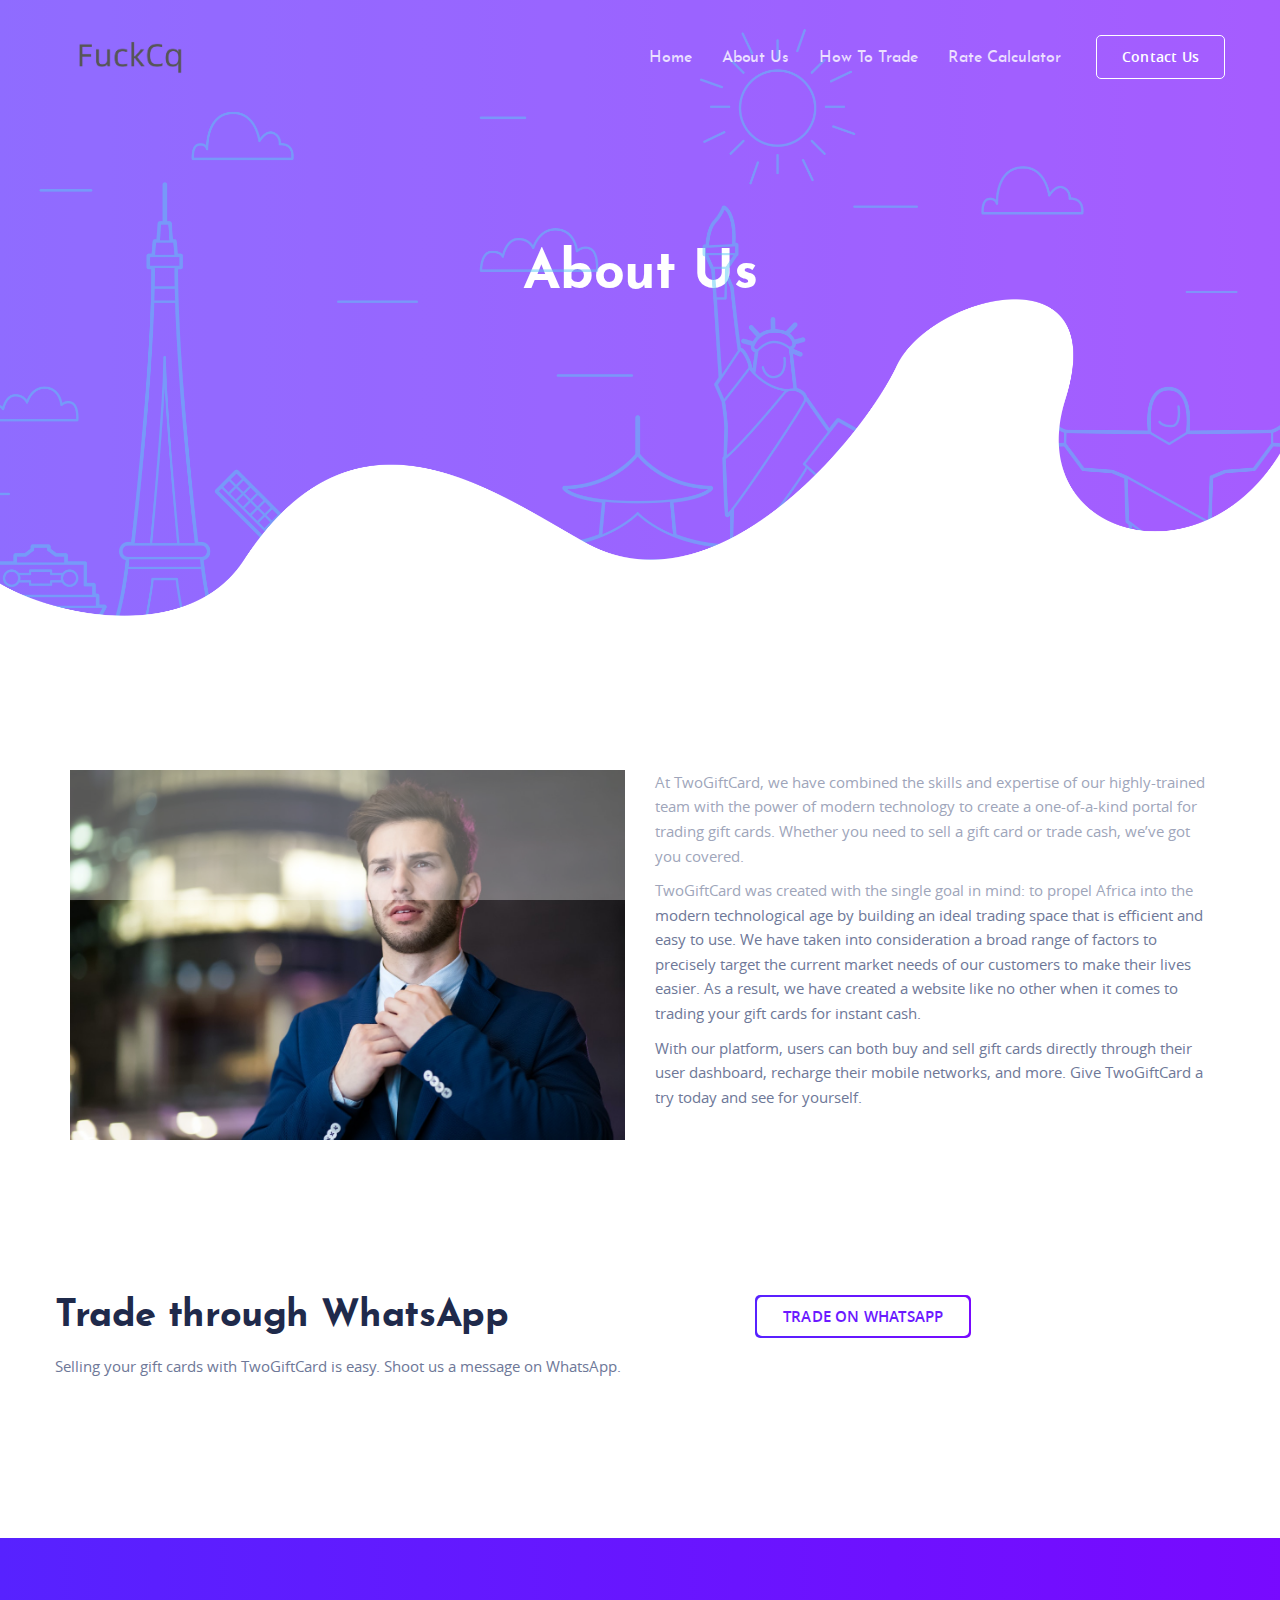
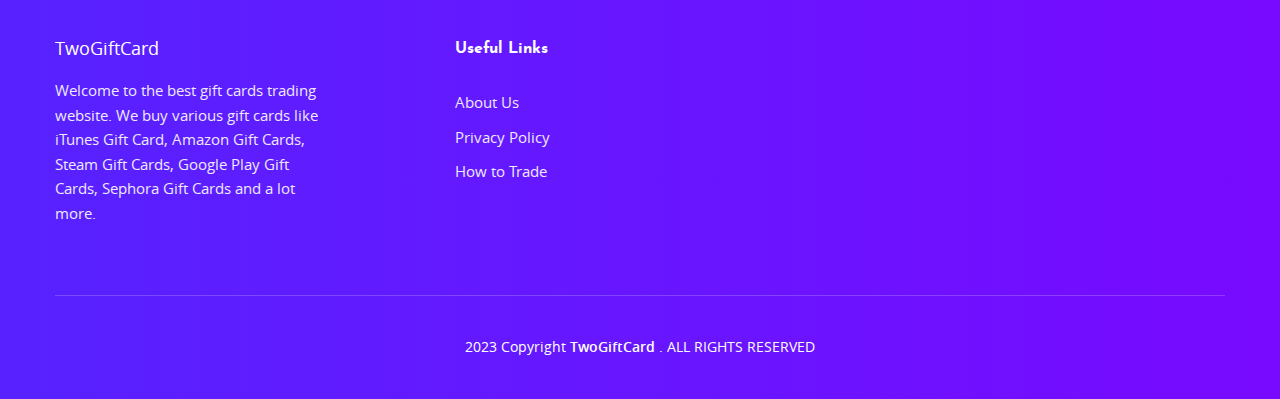
==== about-us.html @ f1269876 "good" ====
<!DOCTYPE html>
<html lang="en">
  <head>
    <meta charset="utf-8" />
    <meta name="viewport" content="width=device-width, initial-scale=1" />
    <link rel="icon" href="/favicon.ico" />
    <link
      rel="stylesheet"
      type="text/css"
      href="static/css/vendor.bundle.css"
    />
    <link rel="stylesheet" type="text/css" href="static/css/style.css" />

    <!-- SEO Meta description -->
    <meta
      name="description"
      content="TwoGiftCard is the best website to sell gift cards in Nigeria instantly and convert them to cash. So click on
the link and sell your Sephora, iTunes, Amazon or Apple gift cards easily and efficiently."
    />
    <link rel="canonical" href="https://twogiftcard.com/about-us.html" />

    <!--title-->
    <title>About Us – TwoGiftCard | Sell Gift Cards In Nigeria</title>
  </head>

  <body data-spy="scroll" data-target="#navbar" data-offset="70">
    <!--loader start-->
    <!-- Preloader -->
    <div id="preloader">
      <div id="status">&nbsp;</div>
    </div>
    <!--  -->
    <!--loader end-->

    <header>
      <!-- navbar -->
      <nav
        id="navbar"
        class="navbar navbar-custom navbar-fixed-top"
        data-spy="affix"
        data-offset-top="70"
      >
        <div class="container">
          <div class="row">
            <!-- Brand and toggle get grouped for better mobile display -->
            <div class="navbar-header page-scroll">
              <button
                type="button"
                class="navbar-toggle"
                data-toggle="collapse"
                data-target="#bs-example-navbar-collapse-1"
              >
                <i class="iconfont icon-bars"></i>
              </button>

              <a
                class="navbar-brand page-scroll logo-light"
                href="https://twogiftcard.com"
                ><img alt="" style="height: 40px" src="static/picture/two.png"
              /></a>
              <a
                class="navbar-brand page-scroll logo-clr"
                href="https://twogiftcard.com"
                ><img alt="" style="height: 40px" src="static/picture/two.png"
              /></a>
            </div>

            <!-- Collect the nav links, forms, and other content for toggling -->
            <div
              class="collapse navbar-collapse"
              id="bs-example-navbar-collapse-1"
            >
              <div class="right-nav text-right">
                <ul class="nav navbar-nav menu">
                  <li>
                    <a href="/">Home</a>
                  </li>
                  <li>
                    <a href="/about-us.html">About Us</a>
                  </li>
                  <li>
                    <a href="/how-to-trade.html">How To Trade</a>
                  </li>
                  <li>
                    <a href="/rate-calculator.html">Rate Calculator</a>
                  </li>
                </ul>
                <div class="nav-btn">
                  <a href="https://wa.me/message/PPYPFUT46HG2O1" class="btn btn-border"
                    >Contact Us</a
                  >
                </div>
              </div>
            </div>
            <!-- /.navbar-collapse -->
          </div>
        </div>
      </nav>
      <!-- End navbar -->

      <!-- banner -->
      <div id="home" class="hero-single grdnt-blue style-wave-2 bg-trans-1">
        <div class="container">
          <div class="row text-center">
            <div class="intro-text light">
              <h3>About Us</h3>
            </div>
          </div>
        </div>
      </div>
      <!-- End Banner -->
    </header>
    <!-- End header -->

    <div id="main">
      <!--==========================
      Features Section
    ============================-->
      <section id="features" style="padding-top: 100px">
        <div class="container">
          <div class="row feature-item" style="margin-top: 50px">
            <div class="col-lg-6 wow fadeInUp">
              <img
                src="static/picture/pexels-minervastudio-2897883.jpg"
                class="img-fluid"
                alt="sell gift cards in nigeria"
              />
            </div>
            <div class="col-lg-6 wow fadeInUp pt-5 pt-lg-0">
              <p>
                At <a href="https://twogiftcard.com" rel="nofollow">TwoGiftCard</a>,
                we have combined the skills and expertise of our highly-trained
                team with the power of modern technology to create a
                one-of-a-kind portal for trading gift cards. Whether you need to
                sell a gift card or trade cash, we’ve got you covered.
              </p>
              <p>
                <a href="https://twogiftcard.com" rel="nofollow">TwoGiftCard</a> was
                created with the single goal in mind: to propel Africa into the
                modern technological age by building an ideal trading space that
                is efficient and easy to use. We have taken into consideration a
                broad range of factors to precisely target the current market
                needs of our customers to make their lives easier. As a result,
                we have created a website like no other when it comes to trading
                your gift cards for instant cash.
              </p>
              <p>
                With our platform, users can both buy and sell gift cards
                directly through their user dashboard, recharge their mobile
                networks, and more. Give
                <a href="https://twogiftcard.com" rel="nofollow">TwoGiftCard</a> a try
                today and see for yourself.
              </p>
            </div>
          </div>
        </div>
      </section>
      <!-- #about -->
    </div>

    <!-- download-section -->
    <section>
      <div class="sec-pad-lg" data-stellar-background-ratio="0.5">
        <div class="container">
          <div class="row">
            <div class="row justify-content-around align-items-center">
              <div class="col-md-7">
                <div class="subscribe-content">
                  <h4 class="mb-1">
                    Trade through WhatsApp
                  </h4>
                  <p>
                    Selling your gift cards with TwoGiftCard is easy. Shoot us a message on WhatsApp.
                  </p>
                </div>
              </div>
              <div class="col-md-4">
                <div class="text-lg-right text-sm-left">
                  <a
                    target="_blank"
                    href="https://wa.me/message/PPYPFUT46HG2O1"
                    class="btn grdnt-blue fill"
                    ><span class="clip-txt">TRADE ON WHATSAPP</span></a
                  >
                </div>
              </div>
            </div>
          </div>
        </div>
      </div>
    </section>
    <!-- End download-section -->

    <!-- faq -->

    <!--Footer  -->
    <footer class="footer-wrapper pb-0 grdnt-blue sec-pad light">
      <div class="container footer-content">
        <div class="row">
          <div class="row footer-widget">
            <div class="col-md-3 col-sm-6 res-margin">
              <a class="navbar-brand" href="#"><span>TwoGiftCard</span></a>
              <div class="spce"></div>
              <p>
                Welcome to the best gift cards trading website. We buy various
                gift cards like iTunes Gift Card, Amazon Gift Cards, Steam Gift
                Cards, Google Play Gift Cards, Sephora Gift Cards and a lot
                more.
              </p>
            </div>
            <div class="col-md-2 col-sm-6 col-md-offset-1 res-margin">
              <h6>Useful Links</h6>
              <div class="spce"></div>
              <ul>
                <li><a href="/about-us.html">About Us</a></li>
                <li>
                  <a href="/privacy.html">Privacy Policy</a>
                </li>
                <li>
                  <a href="/how-to-trade.html">How to Trade</a>
                </li>
              </ul>
            </div>
          </div>
          <div class="spce md"></div>
          <div class="spce"></div>
          <div class="copyright text-center light">
            2023 Copyright <strong>TwoGiftCard</strong> . ALL RIGHTS RESERVED
          </div>
        </div>
      </div>
    </footer>
    <!-- End Footer -->

    <!-- script -->
    <script src="static/js/vendor.bundle.js"></script>
    <script src="static/js/script.js"></script>
  <!-- Cloudflare Pages Analytics --><script defer src='static/js/beacon.min.js' data-cf-beacon='{"token": "79a20c894bab469280f5611bac0e7181"}'></script><!-- Cloudflare Pages Analytics --></body>
</html>
---- static/css/vendor.bundle.css ----
@charset "UTF-8";
/*!* animate.css -http://daneden.me/animate * Version - 3.5.2 * Licensed under the MIT license - http://opensource.org/licenses/MIT*
 * Copyright (c) 2017 Daniel Eden */
.animated{animation-duration:1s;animation-fill-mode:both}.animated.infinite{animation-iteration-count:infinite}.animated.hinge{animation-duration:2s}.animated.bounceIn,.animated.bounceOut,.animated.flipOutX,.animated.flipOutY{animation-duration:.75s}@keyframes bounce{0%,20%,53%,80%,to{animation-timing-function:cubic-bezier(.215,.61,.355,1);transform:translateZ(0)}40%,43%{animation-timing-function:cubic-bezier(.755,.05,.855,.06);transform:translate3d(0,-30px,0)}70%{animation-timing-function:cubic-bezier(.755,.05,.855,.06);transform:translate3d(0,-15px,0)}90%{transform:translate3d(0,-4px,0)}}.bounce{animation-name:bounce;transform-origin:center bottom}@keyframes flash{0%,50%,to{opacity:1}25%,75%{opacity:0}}.flash{animation-name:flash}@keyframes pulse{0%{transform:scaleX(1)}50%{transform:scale3d(1.05,1.05,1.05)}to{transform:scaleX(1)}}.pulse{animation-name:pulse}@keyframes rubberBand{0%{transform:scaleX(1)}30%{transform:scale3d(1.25,.75,1)}40%{transform:scale3d(.75,1.25,1)}50%{transform:scale3d(1.15,.85,1)}65%{transform:scale3d(.95,1.05,1)}75%{transform:scale3d(1.05,.95,1)}to{transform:scaleX(1)}}.rubberBand{animation-name:rubberBand}@keyframes shake{0%,to{transform:translateZ(0)}10%,30%,50%,70%,90%{transform:translate3d(-10px,0,0)}20%,40%,60%,80%{transform:translate3d(10px,0,0)}}.shake{animation-name:shake}@keyframes headShake{0%{transform:translateX(0)}6.5%{transform:translateX(-6px) rotateY(-9deg)}18.5%{transform:translateX(5px) rotateY(7deg)}31.5%{transform:translateX(-3px) rotateY(-5deg)}43.5%{transform:translateX(2px) rotateY(3deg)}50%{transform:translateX(0)}}.headShake{animation-timing-function:ease-in-out;animation-name:headShake}@keyframes swing{20%{transform:rotate(15deg)}40%{transform:rotate(-10deg)}60%{transform:rotate(5deg)}80%{transform:rotate(-5deg)}to{transform:rotate(0deg)}}.swing{transform-origin:top center;animation-name:swing}@keyframes tada{0%{transform:scaleX(1)}10%,20%{transform:scale3d(.9,.9,.9) rotate(-3deg)}30%,50%,70%,90%{transform:scale3d(1.1,1.1,1.1) rotate(3deg)}40%,60%,80%{transform:scale3d(1.1,1.1,1.1) rotate(-3deg)}to{transform:scaleX(1)}}.tada{animation-name:tada}@keyframes wobble{0%{transform:none}15%{transform:translate3d(-25%,0,0) rotate(-5deg)}30%{transform:translate3d(20%,0,0) rotate(3deg)}45%{transform:translate3d(-15%,0,0) rotate(-3deg)}60%{transform:translate3d(10%,0,0) rotate(2deg)}75%{transform:translate3d(-5%,0,0) rotate(-1deg)}to{transform:none}}.wobble{animation-name:wobble}@keyframes jello{0%,11.1%,to{transform:none}22.2%{transform:skewX(-12.5deg) skewY(-12.5deg)}33.3%{transform:skewX(6.25deg) skewY(6.25deg)}44.4%{transform:skewX(-3.125deg) skewY(-3.125deg)}55.5%{transform:skewX(1.5625deg) skewY(1.5625deg)}66.6%{transform:skewX(-.78125deg) skewY(-.78125deg)}77.7%{transform:skewX(.390625deg) skewY(.390625deg)}88.8%{transform:skewX(-.1953125deg) skewY(-.1953125deg)}}.jello{animation-name:jello;transform-origin:center}@keyframes bounceIn{0%,20%,40%,60%,80%,to{animation-timing-function:cubic-bezier(.215,.61,.355,1)}0%{opacity:0;transform:scale3d(.3,.3,.3)}20%{transform:scale3d(1.1,1.1,1.1)}40%{transform:scale3d(.9,.9,.9)}60%{opacity:1;transform:scale3d(1.03,1.03,1.03)}80%{transform:scale3d(.97,.97,.97)}to{opacity:1;transform:scaleX(1)}}.bounceIn{animation-name:bounceIn}@keyframes bounceInDown{0%,60%,75%,90%,to{animation-timing-function:cubic-bezier(.215,.61,.355,1)}0%{opacity:0;transform:translate3d(0,-3000px,0)}60%{opacity:1;transform:translate3d(0,25px,0)}75%{transform:translate3d(0,-10px,0)}90%{transform:translate3d(0,5px,0)}to{transform:none}}.bounceInDown{animation-name:bounceInDown}@keyframes bounceInLeft{0%,60%,75%,90%,to{animation-timing-function:cubic-bezier(.215,.61,.355,1)}0%{opacity:0;transform:translate3d(-3000px,0,0)}60%{opacity:1;transform:translate3d(25px,0,0)}75%{transform:translate3d(-10px,0,0)}90%{transform:translate3d(5px,0,0)}to{transform:none}}.bounceInLeft{animation-name:bounceInLeft}@keyframes bounceInRight{0%,60%,75%,90%,to{animation-timing-function:cubic-bezier(.215,.61,.355,1)}0%{opacity:0;transform:translate3d(3000px,0,0)}60%{opacity:1;transform:translate3d(-25px,0,0)}75%{transform:translate3d(10px,0,0)}90%{transform:translate3d(-5px,0,0)}to{transform:none}}.bounceInRight{animation-name:bounceInRight}@keyframes bounceInUp{0%,60%,75%,90%,to{animation-timing-function:cubic-bezier(.215,.61,.355,1)}0%{opacity:0;transform:translate3d(0,3000px,0)}60%{opacity:1;transform:translate3d(0,-20px,0)}75%{transform:translate3d(0,10px,0)}90%{transform:translate3d(0,-5px,0)}to{transform:translateZ(0)}}.bounceInUp{animation-name:bounceInUp}@keyframes bounceOut{20%{transform:scale3d(.9,.9,.9)}50%,55%{opacity:1;transform:scale3d(1.1,1.1,1.1)}to{opacity:0;transform:scale3d(.3,.3,.3)}}.bounceOut{animation-name:bounceOut}@keyframes bounceOutDown{20%{transform:translate3d(0,10px,0)}40%,45%{opacity:1;transform:translate3d(0,-20px,0)}to{opacity:0;transform:translate3d(0,2000px,0)}}.bounceOutDown{animation-name:bounceOutDown}@keyframes bounceOutLeft{20%{opacity:1;transform:translate3d(20px,0,0)}to{opacity:0;transform:translate3d(-2000px,0,0)}}.bounceOutLeft{animation-name:bounceOutLeft}@keyframes bounceOutRight{20%{opacity:1;transform:translate3d(-20px,0,0)}to{opacity:0;transform:translate3d(2000px,0,0)}}.bounceOutRight{animation-name:bounceOutRight}@keyframes bounceOutUp{20%{transform:translate3d(0,-10px,0)}40%,45%{opacity:1;transform:translate3d(0,20px,0)}to{opacity:0;transform:translate3d(0,-2000px,0)}}.bounceOutUp{animation-name:bounceOutUp}@keyframes fadeIn{0%{opacity:0}to{opacity:1}}.fadeIn{animation-name:fadeIn}@keyframes fadeInDown{0%{opacity:0;transform:translate3d(0,-100%,0)}to{opacity:1;transform:none}}.fadeInDown{animation-name:fadeInDown}@keyframes fadeInDownBig{0%{opacity:0;transform:translate3d(0,-2000px,0)}to{opacity:1;transform:none}}.fadeInDownBig{animation-name:fadeInDownBig}@keyframes fadeInLeft{0%{opacity:0;transform:translate3d(-100%,0,0)}to{opacity:1;transform:none}}.fadeInLeft{animation-name:fadeInLeft}@keyframes fadeInLeftBig{0%{opacity:0;transform:translate3d(-2000px,0,0)}to{opacity:1;transform:none}}.fadeInLeftBig{animation-name:fadeInLeftBig}@keyframes fadeInRight{0%{opacity:0;transform:translate3d(100%,0,0)}to{opacity:1;transform:none}}.fadeInRight{animation-name:fadeInRight}@keyframes fadeInRightBig{0%{opacity:0;transform:translate3d(2000px,0,0)}to{opacity:1;transform:none}}.fadeInRightBig{animation-name:fadeInRightBig}@keyframes fadeInUp{0%{opacity:0;transform:translate3d(0,100%,0)}to{opacity:1;transform:none}}.fadeInUp{animation-name:fadeInUp}@keyframes fadeInUpBig{0%{opacity:0;transform:translate3d(0,2000px,0)}to{opacity:1;transform:none}}.fadeInUpBig{animation-name:fadeInUpBig}@keyframes fadeOut{0%{opacity:1}to{opacity:0}}.fadeOut{animation-name:fadeOut}@keyframes fadeOutDown{0%{opacity:1}to{opacity:0;transform:translate3d(0,100%,0)}}.fadeOutDown{animation-name:fadeOutDown}@keyframes fadeOutDownBig{0%{opacity:1}to{opacity:0;transform:translate3d(0,2000px,0)}}.fadeOutDownBig{animation-name:fadeOutDownBig}@keyframes fadeOutLeft{0%{opacity:1}to{opacity:0;transform:translate3d(-100%,0,0)}}.fadeOutLeft{animation-name:fadeOutLeft}@keyframes fadeOutLeftBig{0%{opacity:1}to{opacity:0;transform:translate3d(-2000px,0,0)}}.fadeOutLeftBig{animation-name:fadeOutLeftBig}@keyframes fadeOutRight{0%{opacity:1}to{opacity:0;transform:translate3d(100%,0,0)}}.fadeOutRight{animation-name:fadeOutRight}@keyframes fadeOutRightBig{0%{opacity:1}to{opacity:0;transform:translate3d(2000px,0,0)}}.fadeOutRightBig{animation-name:fadeOutRightBig}@keyframes fadeOutUp{0%{opacity:1}to{opacity:0;transform:translate3d(0,-100%,0)}}.fadeOutUp{animation-name:fadeOutUp}@keyframes fadeOutUpBig{0%{opacity:1}to{opacity:0;transform:translate3d(0,-2000px,0)}}.fadeOutUpBig{animation-name:fadeOutUpBig}@keyframes flip{0%{transform:perspective(400px) rotateY(-1turn);animation-timing-function:ease-out}40%{transform:perspective(400px) translateZ(150px) rotateY(-190deg);animation-timing-function:ease-out}50%{transform:perspective(400px) translateZ(150px) rotateY(-170deg);animation-timing-function:ease-in}80%{transform:perspective(400px) scale3d(.95,.95,.95);animation-timing-function:ease-in}to{transform:perspective(400px);animation-timing-function:ease-in}}.animated.flip{-webkit-backface-visibility:visible;backface-visibility:visible;animation-name:flip}@keyframes flipInX{0%{transform:perspective(400px) rotateX(90deg);animation-timing-function:ease-in;opacity:0}40%{transform:perspective(400px) rotateX(-20deg);animation-timing-function:ease-in}60%{transform:perspective(400px) rotateX(10deg);opacity:1}80%{transform:perspective(400px) rotateX(-5deg)}to{transform:perspective(400px)}}.flipInX{-webkit-backface-visibility:visible!important;backface-visibility:visible!important;animation-name:flipInX}@keyframes flipInY{0%{transform:perspective(400px) rotateY(90deg);animation-timing-function:ease-in;opacity:0}40%{transform:perspective(400px) rotateY(-20deg);animation-timing-function:ease-in}60%{transform:perspective(400px) rotateY(10deg);opacity:1}80%{transform:perspective(400px) rotateY(-5deg)}to{transform:perspective(400px)}}.flipInY{-webkit-backface-visibility:visible!important;backface-visibility:visible!important;animation-name:flipInY}@keyframes flipOutX{0%{transform:perspective(400px)}30%{transform:perspective(400px) rotateX(-20deg);opacity:1}to{transform:perspective(400px) rotateX(90deg);opacity:0}}.flipOutX{animation-name:flipOutX;-webkit-backface-visibility:visible!important;backface-visibility:visible!important}@keyframes flipOutY{0%{transform:perspective(400px)}30%{transform:perspective(400px) rotateY(-15deg);opacity:1}to{transform:perspective(400px) rotateY(90deg);opacity:0}}.flipOutY{-webkit-backface-visibility:visible!important;backface-visibility:visible!important;animation-name:flipOutY}@keyframes lightSpeedIn{0%{transform:translate3d(100%,0,0) skewX(-30deg);opacity:0}60%{transform:skewX(20deg);opacity:1}80%{transform:skewX(-5deg);opacity:1}to{transform:none;opacity:1}}.lightSpeedIn{animation-name:lightSpeedIn;animation-timing-function:ease-out}@keyframes lightSpeedOut{0%{opacity:1}to{transform:translate3d(100%,0,0) skewX(30deg);opacity:0}}.lightSpeedOut{animation-name:lightSpeedOut;animation-timing-function:ease-in}@keyframes rotateIn{0%{transform-origin:center;transform:rotate(-200deg);opacity:0}to{transform-origin:center;transform:none;opacity:1}}.rotateIn{animation-name:rotateIn}@keyframes rotateInDownLeft{0%{transform-origin:left bottom;transform:rotate(-45deg);opacity:0}to{transform-origin:left bottom;transform:none;opacity:1}}.rotateInDownLeft{animation-name:rotateInDownLeft}@keyframes rotateInDownRight{0%{transform-origin:right bottom;transform:rotate(45deg);opacity:0}to{transform-origin:right bottom;transform:none;opacity:1}}.rotateInDownRight{animation-name:rotateInDownRight}@keyframes rotateInUpLeft{0%{transform-origin:left bottom;transform:rotate(45deg);opacity:0}to{transform-origin:left bottom;transform:none;opacity:1}}.rotateInUpLeft{animation-name:rotateInUpLeft}@keyframes rotateInUpRight{0%{transform-origin:right bottom;transform:rotate(-90deg);opacity:0}to{transform-origin:right bottom;transform:none;opacity:1}}.rotateInUpRight{animation-name:rotateInUpRight}@keyframes rotateOut{0%{transform-origin:center;opacity:1}to{transform-origin:center;transform:rotate(200deg);opacity:0}}.rotateOut{animation-name:rotateOut}@keyframes rotateOutDownLeft{0%{transform-origin:left bottom;opacity:1}to{transform-origin:left bottom;transform:rotate(45deg);opacity:0}}.rotateOutDownLeft{animation-name:rotateOutDownLeft}@keyframes rotateOutDownRight{0%{transform-origin:right bottom;opacity:1}to{transform-origin:right bottom;transform:rotate(-45deg);opacity:0}}.rotateOutDownRight{animation-name:rotateOutDownRight}@keyframes rotateOutUpLeft{0%{transform-origin:left bottom;opacity:1}to{transform-origin:left bottom;transform:rotate(-45deg);opacity:0}}.rotateOutUpLeft{animation-name:rotateOutUpLeft}@keyframes rotateOutUpRight{0%{transform-origin:right bottom;opacity:1}to{transform-origin:right bottom;transform:rotate(90deg);opacity:0}}.rotateOutUpRight{animation-name:rotateOutUpRight}@keyframes hinge{0%{transform-origin:top left;animation-timing-function:ease-in-out}20%,60%{transform:rotate(80deg);transform-origin:top left;animation-timing-function:ease-in-out}40%,80%{transform:rotate(60deg);transform-origin:top left;animation-timing-function:ease-in-out;opacity:1}to{transform:translate3d(0,700px,0);opacity:0}}.hinge{animation-name:hinge}@keyframes jackInTheBox{0%{opacity:0;transform:scale(.1) rotate(30deg);transform-origin:center bottom}50%{transform:rotate(-10deg)}70%{transform:rotate(3deg)}to{opacity:1;transform:scale(1)}}.jackInTheBox{animation-name:jackInTheBox}@keyframes rollIn{0%{opacity:0;transform:translate3d(-100%,0,0) rotate(-120deg)}to{opacity:1;transform:none}}.rollIn{animation-name:rollIn}@keyframes rollOut{0%{opacity:1}to{opacity:0;transform:translate3d(100%,0,0) rotate(120deg)}}.rollOut{animation-name:rollOut}@keyframes zoomIn{0%{opacity:0;transform:scale3d(.3,.3,.3)}50%{opacity:1}}.zoomIn{animation-name:zoomIn}@keyframes zoomInDown{0%{opacity:0;transform:scale3d(.1,.1,.1) translate3d(0,-1000px,0);animation-timing-function:cubic-bezier(.55,.055,.675,.19)}60%{opacity:1;transform:scale3d(.475,.475,.475) translate3d(0,60px,0);animation-timing-function:cubic-bezier(.175,.885,.32,1)}}.zoomInDown{animation-name:zoomInDown}@keyframes zoomInLeft{0%{opacity:0;transform:scale3d(.1,.1,.1) translate3d(-1000px,0,0);animation-timing-function:cubic-bezier(.55,.055,.675,.19)}60%{opacity:1;transform:scale3d(.475,.475,.475) translate3d(10px,0,0);animation-timing-function:cubic-bezier(.175,.885,.32,1)}}.zoomInLeft{animation-name:zoomInLeft}@keyframes zoomInRight{0%{opacity:0;transform:scale3d(.1,.1,.1) translate3d(1000px,0,0);animation-timing-function:cubic-bezier(.55,.055,.675,.19)}60%{opacity:1;transform:scale3d(.475,.475,.475) translate3d(-10px,0,0);animation-timing-function:cubic-bezier(.175,.885,.32,1)}}.zoomInRight{animation-name:zoomInRight}@keyframes zoomInUp{0%{opacity:0;transform:scale3d(.1,.1,.1) translate3d(0,1000px,0);animation-timing-function:cubic-bezier(.55,.055,.675,.19)}60%{opacity:1;transform:scale3d(.475,.475,.475) translate3d(0,-60px,0);animation-timing-function:cubic-bezier(.175,.885,.32,1)}}.zoomInUp{animation-name:zoomInUp}@keyframes zoomOut{0%{opacity:1}50%{opacity:0;transform:scale3d(.3,.3,.3)}to{opacity:0}}.zoomOut{animation-name:zoomOut}@keyframes zoomOutDown{40%{opacity:1;transform:scale3d(.475,.475,.475) translate3d(0,-60px,0);animation-timing-function:cubic-bezier(.55,.055,.675,.19)}to{opacity:0;transform:scale3d(.1,.1,.1) translate3d(0,2000px,0);transform-origin:center bottom;animation-timing-function:cubic-bezier(.175,.885,.32,1)}}.zoomOutDown{animation-name:zoomOutDown}@keyframes zoomOutLeft{40%{opacity:1;transform:scale3d(.475,.475,.475) translate3d(42px,0,0)}to{opacity:0;transform:scale(.1) translate3d(-2000px,0,0);transform-origin:left center}}.zoomOutLeft{animation-name:zoomOutLeft}@keyframes zoomOutRight{40%{opacity:1;transform:scale3d(.475,.475,.475) translate3d(-42px,0,0)}to{opacity:0;transform:scale(.1) translate3d(2000px,0,0);transform-origin:right center}}.zoomOutRight{animation-name:zoomOutRight}@keyframes zoomOutUp{40%{opacity:1;transform:scale3d(.475,.475,.475) translate3d(0,60px,0);animation-timing-function:cubic-bezier(.55,.055,.675,.19)}to{opacity:0;transform:scale3d(.1,.1,.1) translate3d(0,-2000px,0);transform-origin:center bottom;animation-timing-function:cubic-bezier(.175,.885,.32,1)}}.zoomOutUp{animation-name:zoomOutUp}@keyframes slideInDown{0%{transform:translate3d(0,-100%,0);visibility:visible}to{transform:translateZ(0)}}.slideInDown{animation-name:slideInDown}@keyframes slideInLeft{0%{transform:translate3d(-100%,0,0);visibility:visible}to{transform:translateZ(0)}}.slideInLeft{animation-name:slideInLeft}@keyframes slideInRight{0%{transform:translate3d(100%,0,0);visibility:visible}to{transform:translateZ(0)}}.slideInRight{animation-name:slideInRight}@keyframes slideInUp{0%{transform:translate3d(0,100%,0);visibility:visible}to{transform:translateZ(0)}}.slideInUp{animation-name:slideInUp}@keyframes slideOutDown{0%{transform:translateZ(0)}to{visibility:hidden;transform:translate3d(0,100%,0)}}.slideOutDown{animation-name:slideOutDown}@keyframes slideOutLeft{0%{transform:translateZ(0)}to{visibility:hidden;transform:translate3d(-100%,0,0)}}.slideOutLeft{animation-name:slideOutLeft}@keyframes slideOutRight{0%{transform:translateZ(0)}to{visibility:hidden;transform:translate3d(100%,0,0)}}.slideOutRight{animation-name:slideOutRight}@keyframes slideOutUp{0%{transform:translateZ(0)}to{visibility:hidden;transform:translate3d(0,-100%,0)}}.slideOutUp{animation-name:slideOutUp}
/*owl*/
.owl-carousel,.owl-carousel .owl-item{-webkit-tap-highlight-color:transparent;position:relative}.owl-carousel .animated{-webkit-animation-duration:1s;animation-duration:1s;-webkit-animation-fill-mode:both;animation-fill-mode:both}.owl-carousel .owl-animated-in{z-index:0}.owl-carousel .owl-animated-out{z-index:1}.owl-carousel .fadeOut{-webkit-animation-name:fadeOut;animation-name:fadeOut}@-webkit-keyframes fadeOut{0%{opacity:1}100%{opacity:0}}@keyframes fadeOut{0%{opacity:1}100%{opacity:0}}.owl-height{-webkit-transition:height .5s ease-in-out;-moz-transition:height .5s ease-in-out;-ms-transition:height .5s ease-in-out;-o-transition:height .5s ease-in-out;transition:height .5s ease-in-out}.owl-carousel{display:none;width:100%;z-index:1}.owl-carousel .owl-stage{position:relative;-ms-touch-action:pan-Y}.owl-carousel .owl-stage:after{content:".";display:block;clear:both;visibility:hidden;line-height:0;height:0}.owl-carousel .owl-stage-outer{position:relative;overflow:hidden;-webkit-transform:translate3d(0,0,0)}.owl-carousel .owl-controls .owl-dot,.owl-carousel .owl-controls .owl-nav .owl-next,.owl-carousel .owl-controls .owl-nav .owl-prev{cursor:pointer;cursor:hand;-webkit-user-select:none;-khtml-user-select:none;-moz-user-select:none;-ms-user-select:none;user-select:none}.owl-carousel.owl-loaded{display:block}.owl-carousel.owl-loading{opacity:0;display:block}.owl-carousel.owl-hidden{opacity:0}.owl-carousel .owl-refresh .owl-item{display:none}.owl-carousel .owl-item{min-height:1px;float:left;-webkit-backface-visibility:hidden;-webkit-touch-callout:none;-webkit-user-select:none;-moz-user-select:none;-ms-user-select:none;user-select:none}.owl-carousel .owl-item img{display:block;width:100%;-webkit-transform-style:preserve-3d;transform-style:preserve-3d}.owl-carousel.owl-text-select-on .owl-item{-webkit-user-select:auto;-moz-user-select:auto;-ms-user-select:auto;user-select:auto}.owl-carousel .owl-grab{cursor:move;cursor:-webkit-grab;cursor:-o-grab;cursor:-ms-grab;cursor:grab}.owl-carousel.owl-rtl{direction:rtl}.owl-carousel.owl-rtl .owl-item{float:right}.no-js .owl-carousel{display:block}.owl-carousel .owl-item .owl-lazy{opacity:0;-webkit-transition:opacity .4s ease;-moz-transition:opacity .4s ease;-ms-transition:opacity .4s ease;-o-transition:opacity .4s ease;transition:opacity .4s ease}.owl-carousel .owl-video-wrapper{position:relative;height:100%;background:#000}.owl-carousel .owl-video-play-icon{position:absolute;height:80px;width:80px;left:50%;top:50%;margin-left:-40px;margin-top:-40px;background:url(../fonts/c8025b20280f4999856bc630e1f6c5e3.eot);}
/*Magnific popup*/
.mfp-bg,.mfp-wrap{position:fixed;left:0;top:0}.mfp-bg,.mfp-container,.mfp-wrap{height:100%;width:100%}.mfp-arrow:after,.mfp-arrow:before,.mfp-container:before,.mfp-figure:after{content:''}.mfp-bg{z-index:1042;overflow:hidden;background:#0b0b0b;opacity:.8}.mfp-wrap{z-index:1043;outline:0!important;-webkit-backface-visibility:hidden}.mfp-container{text-align:center;position:absolute;left:0;top:0;padding:0 8px;box-sizing:border-box}.mfp-container:before{display:inline-block;height:100%;vertical-align:middle}.mfp-align-top .mfp-container:before{display:none}.mfp-content{position:relative;display:inline-block;vertical-align:middle;margin:0 auto;text-align:left;z-index:1045}.mfp-ajax-holder .mfp-content,.mfp-inline-holder .mfp-content{width:100%;cursor:auto}.mfp-ajax-cur{cursor:progress}.mfp-zoom-out-cur,.mfp-zoom-out-cur .mfp-image-holder .mfp-close{cursor:-moz-zoom-out;cursor:-webkit-zoom-out;cursor:zoom-out}.mfp-zoom{cursor:pointer;cursor:-webkit-zoom-in;cursor:-moz-zoom-in;cursor:zoom-in}.mfp-auto-cursor .mfp-content{cursor:auto}.mfp-arrow,.mfp-close,.mfp-counter,.mfp-preloader{-webkit-user-select:none;-moz-user-select:none;user-select:none}.mfp-loading.mfp-figure{display:none}.mfp-hide{display:none!important}.mfp-preloader{color:#CCC;position:absolute;top:50%;width:auto;text-align:center;margin-top:-.8em;left:8px;right:8px;z-index:1044}.mfp-preloader a{color:#CCC}.mfp-close,.mfp-preloader a:hover{color:#FFF}.mfp-s-error .mfp-content,.mfp-s-ready .mfp-preloader{display:none}button.mfp-arrow,button.mfp-close{overflow:visible;cursor:pointer;background:0 0;border:0;-webkit-appearance:none;display:block;outline:0;padding:0;z-index:1046;box-shadow:none;touch-action:manipulation}.mfp-figure:after,.mfp-iframe-scaler iframe{box-shadow:0 0 8px rgba(0,0,0,.6);position:absolute;left:0}button::-moz-focus-inner{padding:0;border:0}.mfp-close{width:44px;height:44px;line-height:44px;position:absolute;right:0;top:0;text-decoration:none;text-align:center;opacity:.65;padding:0 0 18px 10px;font-style:normal;font-size:28px;font-family:Arial,Baskerville,monospace}.mfp-close:focus,.mfp-close:hover{opacity:1}.mfp-close:active{top:1px}.mfp-close-btn-in .mfp-close{color:#333}.mfp-iframe-holder .mfp-close,.mfp-image-holder .mfp-close{color:#FFF;right:-6px;text-align:right;padding-right:6px;width:100%}.mfp-counter{position:absolute;top:0;right:0;color:#CCC;font-size:12px;line-height:18px;white-space:nowrap}.mfp-figure,img.mfp-img{line-height:0}.mfp-arrow{position:absolute;opacity:.65;margin:-55px 0 0;top:50%;padding:0;width:90px;height:110px;-webkit-tap-highlight-color:transparent}.mfp-arrow:active{margin-top:-54px}.mfp-arrow:focus,.mfp-arrow:hover{opacity:1}.mfp-arrow:after,.mfp-arrow:before{display:block;width:0;height:0;position:absolute;left:0;top:0;margin-top:35px;margin-left:35px;border:inset transparent}.mfp-arrow:after{border-top-width:13px;border-bottom-width:13px;top:8px}.mfp-arrow:before{border-top-width:21px;border-bottom-width:21px;opacity:.7}.mfp-arrow-left{left:0}.mfp-arrow-left:after{border-right:17px solid #FFF;margin-left:31px}.mfp-arrow-left:before{margin-left:25px;border-right:27px solid #3F3F3F}.mfp-arrow-right{right:0}.mfp-arrow-right:after{border-left:17px solid #FFF;margin-left:39px}.mfp-arrow-right:before{border-left:27px solid #3F3F3F}.mfp-iframe-holder{padding-top:40px;padding-bottom:40px}.mfp-iframe-holder .mfp-content{line-height:0;width:100%;max-width:900px}.mfp-image-holder .mfp-content,img.mfp-img{max-width:100%}.mfp-iframe-holder .mfp-close{top:-40px}.mfp-iframe-scaler{width:100%;height:0;overflow:hidden;padding-top:56.25%}.mfp-iframe-scaler iframe{display:block;top:0;width:100%;height:100%;background:#000}.mfp-figure:after,img.mfp-img{width:auto;height:auto;display:block}img.mfp-img{box-sizing:border-box;padding:40px 0;margin:0 auto}.mfp-figure:after{top:40px;bottom:40px;right:0;z-index:-1;background:#444}.mfp-figure small{color:#BDBDBD;display:block;font-size:12px;line-height:14px}.mfp-figure figure{margin:0}.mfp-bottom-bar{margin-top:-36px;position:absolute;top:100%;left:0;width:100%;cursor:auto}.mfp-title{text-align:left;line-height:18px;color:#F3F3F3;word-wrap:break-word;padding-right:36px}.mfp-gallery .mfp-image-holder .mfp-figure{cursor:pointer}@media screen and (max-width:800px) and (orientation:landscape),screen and (max-height:300px){.mfp-img-mobile .mfp-image-holder{padding-left:0;padding-right:0}.mfp-img-mobile img.mfp-img{padding:0}.mfp-img-mobile .mfp-figure:after{top:0;bottom:0}.mfp-img-mobile .mfp-figure small{display:inline;margin-left:5px}.mfp-img-mobile .mfp-bottom-bar{background:rgba(0,0,0,.6);bottom:0;margin:0;top:auto;padding:3px 5px;position:fixed;box-sizing:border-box}.mfp-img-mobile .mfp-bottom-bar:empty{padding:0}.mfp-img-mobile .mfp-counter{right:5px;top:3px}.mfp-img-mobile .mfp-close{top:0;right:0;width:35px;height:35px;line-height:35px;background:rgba(0,0,0,.6);position:fixed;text-align:center;padding:0}}@media all and (max-width:900px){.mfp-arrow{-webkit-transform:scale(.75);transform:scale(.75)}.mfp-arrow-left{-webkit-transform-origin:0;transform-origin:0}.mfp-arrow-right{-webkit-transform-origin:100%;transform-origin:100%}.mfp-container{padding-left:6px;padding-right:6px}}
/*!
 * Bootstrap v3.3.4 (http://getbootstrap.com)
 * Copyright 2011-2015 Twitter, Inc.
 * Licensed under MIT (https://github.com/twbs/bootstrap/blob/master/LICENSE)
 *//*! normalize.css v3.0.2 | MIT License | git.io/normalize */html{font-family:sans-serif;-webkit-text-size-adjust:100%;-ms-text-size-adjust:100%}body{margin:0}article,aside,details,figcaption,figure,footer,header,hgroup,main,menu,nav,section,summary{display:block}audio,canvas,progress,video{display:inline-block;vertical-align:baseline}audio:not([controls]){display:none;height:0}[hidden],template{display:none}a{background-color:transparent}a:active,a:hover{outline:0}abbr[title]{border-bottom:1px dotted}b,strong{font-weight:700}dfn{font-style:italic}h1{margin:.67em 0;font-size:2em}mark{color:#000;background:#ff0}small{font-size:80%}sub,sup{position:relative;font-size:75%;line-height:0;vertical-align:baseline}sup{top:-.5em}sub{bottom:-.25em}img{border:0}svg:not(:root){overflow:hidden}figure{margin:1em 40px}hr{height:0;-webkit-box-sizing:content-box;-moz-box-sizing:content-box;box-sizing:content-box}pre{overflow:auto}code,kbd,pre,samp{font-family:monospace,monospace;font-size:1em}button,input,optgroup,select,textarea{margin:0;font:inherit;color:inherit}button{overflow:visible}button,select{text-transform:none}button,html input[type=button],input[type=reset],input[type=submit]{-webkit-appearance:button;cursor:pointer}button[disabled],html input[disabled]{cursor:default}button::-moz-focus-inner,input::-moz-focus-inner{padding:0;border:0}input{line-height:normal}input[type=checkbox],input[type=radio]{-webkit-box-sizing:border-box;-moz-box-sizing:border-box;box-sizing:border-box;padding:0}input[type=number]::-webkit-inner-spin-button,input[type=number]::-webkit-outer-spin-button{height:auto}input[type=search]{-webkit-box-sizing:content-box;-moz-box-sizing:content-box;box-sizing:content-box;-webkit-appearance:textfield}input[type=search]::-webkit-search-cancel-button,input[type=search]::-webkit-search-decoration{-webkit-appearance:none}fieldset{padding:.35em .625em .75em;margin:0 2px;border:1px solid silver}legend{padding:0;border:0}textarea{overflow:auto}optgroup{font-weight:700}table{border-spacing:0;border-collapse:collapse}td,th{padding:0}/*! Source: https://github.com/h5bp/html5-boilerplate/blob/master/src/css/main.css */@media print{*,:after,:before{color:#000!important;text-shadow:none!important;background:0 0!important;-webkit-box-shadow:none!important;box-shadow:none!important}a,a:visited{text-decoration:underline}a[href]:after{content:" (" attr(href) ")"}abbr[title]:after{content:" (" attr(title) ")"}a[href^="javascript:"]:after,a[href^="#"]:after{content:""}blockquote,pre{border:1px solid #999;page-break-inside:avoid}thead{display:table-header-group}img,tr{page-break-inside:avoid}img{max-width:100%!important}h2,h3,p{orphans:3;widows:3}h2,h3{page-break-after:avoid}select{background:#fff!important}.navbar{display:none}.btn>.caret,.dropup>.btn>.caret{border-top-color:#000!important}.label{border:1px solid #000}.table{border-collapse:collapse!important}.table td,.table th{background-color:#fff!important}.table-bordered td,.table-bordered th{border:1px solid #ddd!important}}@font-face{font-family:'Glyphicons Halflings';src:url(../fonts/glyphicons-halflings-regular.eot);src:url(../fonts/glyphicons-halflings-regular.eot) format('embedded-opentype'),url(../fonts/glyphicons-halflings-regular.woff2) format('woff2'),url(../fonts/glyphicons-halflings-regular.woff) format('woff'),url(../fonts/glyphicons-halflings-regular.ttf) format('truetype'),url(../fonts/glyphicons-halflings-regular.svg#glyphicons_halflingsregular) format('svg')}.glyphicon{position:relative;top:1px;display:inline-block;font-family:'Glyphicons Halflings';font-style:normal;font-weight:400;line-height:1;-webkit-font-smoothing:antialiased;-moz-osx-font-smoothing:grayscale}.glyphicon-asterisk:before{content:"\2a"}.glyphicon-plus:before{content:"\2b"}.glyphicon-eur:before,.glyphicon-euro:before{content:"\20ac"}.glyphicon-minus:before{content:"\2212"}.glyphicon-cloud:before{content:"\2601"}.glyphicon-envelope:before{content:"\2709"}.glyphicon-pencil:before{content:"\270f"}.glyphicon-glass:before{content:"\e001"}.glyphicon-music:before{content:"\e002"}.glyphicon-search:before{content:"\e003"}.glyphicon-heart:before{content:"\e005"}.glyphicon-star:before{content:"\e006"}.glyphicon-star-empty:before{content:"\e007"}.glyphicon-user:before{content:"\e008"}.glyphicon-film:before{content:"\e009"}.glyphicon-th-large:before{content:"\e010"}.glyphicon-th:before{content:"\e011"}.glyphicon-th-list:before{content:"\e012"}.glyphicon-ok:before{content:"\e013"}.glyphicon-remove:before{content:"\e014"}.glyphicon-zoom-in:before{content:"\e015"}.glyphicon-zoom-out:before{content:"\e016"}.glyphicon-off:before{content:"\e017"}.glyphicon-signal:before{content:"\e018"}.glyphicon-cog:before{content:"\e019"}.glyphicon-trash:before{content:"\e020"}.glyphicon-home:before{content:"\e021"}.glyphicon-file:before{content:"\e022"}.glyphicon-time:before{content:"\e023"}.glyphicon-road:before{content:"\e024"}.glyphicon-download-alt:before{content:"\e025"}.glyphicon-download:before{content:"\e026"}.glyphicon-upload:before{content:"\e027"}.glyphicon-inbox:before{content:"\e028"}.glyphicon-play-circle:before{content:"\e029"}.glyphicon-repeat:before{content:"\e030"}.glyphicon-refresh:before{content:"\e031"}.glyphicon-list-alt:before{content:"\e032"}.glyphicon-lock:before{content:"\e033"}.glyphicon-flag:before{content:"\e034"}.glyphicon-headphones:before{content:"\e035"}.glyphicon-volume-off:before{content:"\e036"}.glyphicon-volume-down:before{content:"\e037"}.glyphicon-volume-up:before{content:"\e038"}.glyphicon-qrcode:before{content:"\e039"}.glyphicon-barcode:before{content:"\e040"}.glyphicon-tag:before{content:"\e041"}.glyphicon-tags:before{content:"\e042"}.glyphicon-book:before{content:"\e043"}.glyphicon-bookmark:before{content:"\e044"}.glyphicon-print:before{content:"\e045"}.glyphicon-camera:before{content:"\e046"}.glyphicon-font:before{content:"\e047"}.glyphicon-bold:before{content:"\e048"}.glyphicon-italic:before{content:"\e049"}.glyphicon-text-height:before{content:"\e050"}.glyphicon-text-width:before{content:"\e051"}.glyphicon-align-left:before{content:"\e052"}.glyphicon-align-center:before{content:"\e053"}.glyphicon-align-right:before{content:"\e054"}.glyphicon-align-justify:before{content:"\e055"}.glyphicon-list:before{content:"\e056"}.glyphicon-indent-left:before{content:"\e057"}.glyphicon-indent-right:before{content:"\e058"}.glyphicon-facetime-video:before{content:"\e059"}.glyphicon-picture:before{content:"\e060"}.glyphicon-map-marker:before{content:"\e062"}.glyphicon-adjust:before{content:"\e063"}.glyphicon-tint:before{content:"\e064"}.glyphicon-edit:before{content:"\e065"}.glyphicon-share:before{content:"\e066"}.glyphicon-check:before{content:"\e067"}.glyphicon-move:before{content:"\e068"}.glyphicon-step-backward:before{content:"\e069"}.glyphicon-fast-backward:before{content:"\e070"}.glyphicon-backward:before{content:"\e071"}.glyphicon-play:before{content:"\e072"}.glyphicon-pause:before{content:"\e073"}.glyphicon-stop:before{content:"\e074"}.glyphicon-forward:before{content:"\e075"}.glyphicon-fast-forward:before{content:"\e076"}.glyphicon-step-forward:before{content:"\e077"}.glyphicon-eject:before{content:"\e078"}.glyphicon-chevron-left:before{content:"\e079"}.glyphicon-chevron-right:before{content:"\e080"}.glyphicon-plus-sign:before{content:"\e081"}.glyphicon-minus-sign:before{content:"\e082"}.glyphicon-remove-sign:before{content:"\e083"}.glyphicon-ok-sign:before{content:"\e084"}.glyphicon-question-sign:before{content:"\e085"}.glyphicon-info-sign:before{content:"\e086"}.glyphicon-screenshot:before{content:"\e087"}.glyphicon-remove-circle:before{content:"\e088"}.glyphicon-ok-circle:before{content:"\e089"}.glyphicon-ban-circle:before{content:"\e090"}.glyphicon-arrow-left:before{content:"\e091"}.glyphicon-arrow-right:before{content:"\e092"}.glyphicon-arrow-up:before{content:"\e093"}.glyphicon-arrow-down:before{content:"\e094"}.glyphicon-share-alt:before{content:"\e095"}.glyphicon-resize-full:before{content:"\e096"}.glyphicon-resize-small:before{content:"\e097"}.glyphicon-exclamation-sign:before{content:"\e101"}.glyphicon-gift:before{content:"\e102"}.glyphicon-leaf:before{content:"\e103"}.glyphicon-fire:before{content:"\e104"}.glyphicon-eye-open:before{content:"\e105"}.glyphicon-eye-close:before{content:"\e106"}.glyphicon-warning-sign:before{content:"\e107"}.glyphicon-plane:before{content:"\e108"}.glyphicon-calendar:before{content:"\e109"}.glyphicon-random:before{content:"\e110"}.glyphicon-comment:before{content:"\e111"}.glyphicon-magnet:before{content:"\e112"}.glyphicon-chevron-up:before{content:"\e113"}.glyphicon-chevron-down:before{content:"\e114"}.glyphicon-retweet:before{content:"\e115"}.glyphicon-shopping-cart:before{content:"\e116"}.glyphicon-folder-close:before{content:"\e117"}.glyphicon-folder-open:before{content:"\e118"}.glyphicon-resize-vertical:before{content:"\e119"}.glyphicon-resize-horizontal:before{content:"\e120"}.glyphicon-hdd:before{content:"\e121"}.glyphicon-bullhorn:before{content:"\e122"}.glyphicon-bell:before{content:"\e123"}.glyphicon-certificate:before{content:"\e124"}.glyphicon-thumbs-up:before{content:"\e125"}.glyphicon-thumbs-down:before{content:"\e126"}.glyphicon-hand-right:before{content:"\e127"}.glyphicon-hand-left:before{content:"\e128"}.glyphicon-hand-up:before{content:"\e129"}.glyphicon-hand-down:before{content:"\e130"}.glyphicon-circle-arrow-right:before{content:"\e131"}.glyphicon-circle-arrow-left:before{content:"\e132"}.glyphicon-circle-arrow-up:before{content:"\e133"}.glyphicon-circle-arrow-down:before{content:"\e134"}.glyphicon-globe:before{content:"\e135"}.glyphicon-wrench:before{content:"\e136"}.glyphicon-tasks:before{content:"\e137"}.glyphicon-filter:before{content:"\e138"}.glyphicon-briefcase:before{content:"\e139"}.glyphicon-fullscreen:before{content:"\e140"}.glyphicon-dashboard:before{content:"\e141"}.glyphicon-paperclip:before{content:"\e142"}.glyphicon-heart-empty:before{content:"\e143"}.glyphicon-link:before{content:"\e144"}.glyphicon-phone:before{content:"\e145"}.glyphicon-pushpin:before{content:"\e146"}.glyphicon-usd:before{content:"\e148"}.glyphicon-gbp:before{content:"\e149"}.glyphicon-sort:before{content:"\e150"}.glyphicon-sort-by-alphabet:before{content:"\e151"}.glyphicon-sort-by-alphabet-alt:before{content:"\e152"}.glyphicon-sort-by-order:before{content:"\e153"}.glyphicon-sort-by-order-alt:before{content:"\e154"}.glyphicon-sort-by-attributes:before{content:"\e155"}.glyphicon-sort-by-attributes-alt:before{content:"\e156"}.glyphicon-unchecked:before{content:"\e157"}.glyphicon-expand:before{content:"\e158"}.glyphicon-collapse-down:before{content:"\e159"}.glyphicon-collapse-up:before{content:"\e160"}.glyphicon-log-in:before{content:"\e161"}.glyphicon-flash:before{content:"\e162"}.glyphicon-log-out:before{content:"\e163"}.glyphicon-new-window:before{content:"\e164"}.glyphicon-record:before{content:"\e165"}.glyphicon-save:before{content:"\e166"}.glyphicon-open:before{content:"\e167"}.glyphicon-saved:before{content:"\e168"}.glyphicon-import:before{content:"\e169"}.glyphicon-export:before{content:"\e170"}.glyphicon-send:before{content:"\e171"}.glyphicon-floppy-disk:before{content:"\e172"}.glyphicon-floppy-saved:before{content:"\e173"}.glyphicon-floppy-remove:before{content:"\e174"}.glyphicon-floppy-save:before{content:"\e175"}.glyphicon-floppy-open:before{content:"\e176"}.glyphicon-credit-card:before{content:"\e177"}.glyphicon-transfer:before{content:"\e178"}.glyphicon-cutlery:before{content:"\e179"}.glyphicon-header:before{content:"\e180"}.glyphicon-compressed:before{content:"\e181"}.glyphicon-earphone:before{content:"\e182"}.glyphicon-phone-alt:before{content:"\e183"}.glyphicon-tower:before{content:"\e184"}.glyphicon-stats:before{content:"\e185"}.glyphicon-sd-video:before{content:"\e186"}.glyphicon-hd-video:before{content:"\e187"}.glyphicon-subtitles:before{content:"\e188"}.glyphicon-sound-stereo:before{content:"\e189"}.glyphicon-sound-dolby:before{content:"\e190"}.glyphicon-sound-5-1:before{content:"\e191"}.glyphicon-sound-6-1:before{content:"\e192"}.glyphicon-sound-7-1:before{content:"\e193"}.glyphicon-copyright-mark:before{content:"\e194"}.glyphicon-registration-mark:before{content:"\e195"}.glyphicon-cloud-download:before{content:"\e197"}.glyphicon-cloud-upload:before{content:"\e198"}.glyphicon-tree-conifer:before{content:"\e199"}.glyphicon-tree-deciduous:before{content:"\e200"}.glyphicon-cd:before{content:"\e201"}.glyphicon-save-file:before{content:"\e202"}.glyphicon-open-file:before{content:"\e203"}.glyphicon-level-up:before{content:"\e204"}.glyphicon-copy:before{content:"\e205"}.glyphicon-paste:before{content:"\e206"}.glyphicon-alert:before{content:"\e209"}.glyphicon-equalizer:before{content:"\e210"}.glyphicon-king:before{content:"\e211"}.glyphicon-queen:before{content:"\e212"}.glyphicon-pawn:before{content:"\e213"}.glyphicon-bishop:before{content:"\e214"}.glyphicon-knight:before{content:"\e215"}.glyphicon-baby-formula:before{content:"\e216"}.glyphicon-tent:before{content:"\26fa"}.glyphicon-blackboard:before{content:"\e218"}.glyphicon-bed:before{content:"\e219"}.glyphicon-apple:before{content:"\f8ff"}.glyphicon-erase:before{content:"\e221"}.glyphicon-hourglass:before{content:"\231b"}.glyphicon-lamp:before{content:"\e223"}.glyphicon-duplicate:before{content:"\e224"}.glyphicon-piggy-bank:before{content:"\e225"}.glyphicon-scissors:before{content:"\e226"}.glyphicon-bitcoin:before{content:"\e227"}.glyphicon-btc:before{content:"\e227"}.glyphicon-xbt:before{content:"\e227"}.glyphicon-yen:before{content:"\00a5"}.glyphicon-jpy:before{content:"\00a5"}.glyphicon-ruble:before{content:"\20bd"}.glyphicon-rub:before{content:"\20bd"}.glyphicon-scale:before{content:"\e230"}.glyphicon-ice-lolly:before{content:"\e231"}.glyphicon-ice-lolly-tasted:before{content:"\e232"}.glyphicon-education:before{content:"\e233"}.glyphicon-option-horizontal:before{content:"\e234"}.glyphicon-option-vertical:before{content:"\e235"}.glyphicon-menu-hamburger:before{content:"\e236"}.glyphicon-modal-window:before{content:"\e237"}.glyphicon-oil:before{content:"\e238"}.glyphicon-grain:before{content:"\e239"}.glyphicon-sunglasses:before{content:"\e240"}.glyphicon-text-size:before{content:"\e241"}.glyphicon-text-color:before{content:"\e242"}.glyphicon-text-background:before{content:"\e243"}.glyphicon-object-align-top:before{content:"\e244"}.glyphicon-object-align-bottom:before{content:"\e245"}.glyphicon-object-align-horizontal:before{content:"\e246"}.glyphicon-object-align-left:before{content:"\e247"}.glyphicon-object-align-vertical:before{content:"\e248"}.glyphicon-object-align-right:before{content:"\e249"}.glyphicon-triangle-right:before{content:"\e250"}.glyphicon-triangle-left:before{content:"\e251"}.glyphicon-triangle-bottom:before{content:"\e252"}.glyphicon-triangle-top:before{content:"\e253"}.glyphicon-console:before{content:"\e254"}.glyphicon-superscript:before{content:"\e255"}.glyphicon-subscript:before{content:"\e256"}.glyphicon-menu-left:before{content:"\e257"}.glyphicon-menu-right:before{content:"\e258"}.glyphicon-menu-down:before{content:"\e259"}.glyphicon-menu-up:before{content:"\e260"}*{-webkit-box-sizing:border-box;-moz-box-sizing:border-box;box-sizing:border-box}:after,:before{-webkit-box-sizing:border-box;-moz-box-sizing:border-box;box-sizing:border-box}html{font-size:10px;-webkit-tap-highlight-color:rgba(0,0,0,0)}body{font-family:"Helvetica Neue",Helvetica,Arial,sans-serif;font-size:14px;line-height:1.42857143;color:#333;background-color:#fff}button,input,select,textarea{font-family:inherit;font-size:inherit;line-height:inherit}a{color:#337ab7;text-decoration:none}a:focus,a:hover{color:#23527c;text-decoration:underline}a:focus{outline:thin dotted;outline:5px auto -webkit-focus-ring-color;outline-offset:-2px}figure{margin:0}img{vertical-align:middle}.carousel-inner>.item>a>img,.carousel-inner>.item>img,.img-responsive,.thumbnail a>img,.thumbnail>img{display:block;max-width:100%;height:auto}.img-rounded{border-radius:6px}.img-thumbnail{display:inline-block;max-width:100%;height:auto;padding:4px;line-height:1.42857143;background-color:#fff;border:1px solid #ddd;border-radius:4px;-webkit-transition:all .2s ease-in-out;-o-transition:all .2s ease-in-out;transition:all .2s ease-in-out}.img-circle{border-radius:50%}hr{margin-top:20px;margin-bottom:20px;border:0;border-top:1px solid #eee}.sr-only{position:absolute;width:1px;height:1px;padding:0;margin:-1px;overflow:hidden;clip:rect(0,0,0,0);border:0}.sr-only-focusable:active,.sr-only-focusable:focus{position:static;width:auto;height:auto;margin:0;overflow:visible;clip:auto}[role=button]{cursor:pointer}.h1,.h2,.h3,.h4,.h5,.h6,h1,h2,h3,h4,h5,h6{font-family:inherit;font-weight:500;line-height:1.1;color:inherit}.h1 .small,.h1 small,.h2 .small,.h2 small,.h3 .small,.h3 small,.h4 .small,.h4 small,.h5 .small,.h5 small,.h6 .small,.h6 small,h1 .small,h1 small,h2 .small,h2 small,h3 .small,h3 small,h4 .small,h4 small,h5 .small,h5 small,h6 .small,h6 small{font-weight:400;line-height:1;color:#777}.h1,.h2,.h3,h1,h2,h3{margin-top:20px;margin-bottom:10px}.h1 .small,.h1 small,.h2 .small,.h2 small,.h3 .small,.h3 small,h1 .small,h1 small,h2 .small,h2 small,h3 .small,h3 small{font-size:65%}.h4,.h5,.h6,h4,h5,h6{margin-top:10px;margin-bottom:10px}.h4 .small,.h4 small,.h5 .small,.h5 small,.h6 .small,.h6 small,h4 .small,h4 small,h5 .small,h5 small,h6 .small,h6 small{font-size:75%}.h1,h1{font-size:36px}.h2,h2{font-size:30px}.h3,h3{font-size:24px}.h4,h4{font-size:18px}.h5,h5{font-size:14px}.h6,h6{font-size:12px}p{margin:0 0 10px}.lead{margin-bottom:20px;font-size:16px;font-weight:300;line-height:1.4}@media (min-width:768px){.lead{font-size:21px}}.small,small{font-size:85%}.mark,mark{padding:.2em;background-color:#fcf8e3}.text-left{text-align:left}.text-right{text-align:right}.text-center{text-align:center}.text-justify{text-align:justify}.text-nowrap{white-space:nowrap}.text-lowercase{text-transform:lowercase}.text-uppercase{text-transform:uppercase}.text-capitalize{text-transform:capitalize}.text-muted{color:#777}.text-primary{color:#337ab7}a.text-primary:hover{color:#286090}.text-success{color:#3c763d}a.text-success:hover{color:#2b542c}.text-info{color:#31708f}a.text-info:hover{color:#245269}.text-warning{color:#8a6d3b}a.text-warning:hover{color:#66512c}.text-danger{color:#a94442}a.text-danger:hover{color:#843534}.bg-primary{color:#fff;background-color:#337ab7}a.bg-primary:hover{background-color:#286090}.bg-success{background-color:#dff0d8}a.bg-success:hover{background-color:#c1e2b3}.bg-info{background-color:#d9edf7}a.bg-info:hover{background-color:#afd9ee}.bg-warning{background-color:#fcf8e3}a.bg-warning:hover{background-color:#f7ecb5}.bg-danger{background-color:#f2dede}a.bg-danger:hover{background-color:#e4b9b9}.page-header{padding-bottom:9px;margin:40px 0 20px;border-bottom:1px solid #eee}ol,ul{margin-top:0;margin-bottom:10px}ol ol,ol ul,ul ol,ul ul{margin-bottom:0}.list-unstyled{padding-left:0;list-style:none}.list-inline{padding-left:0;margin-left:-5px;list-style:none}.list-inline>li{display:inline-block;padding-right:5px;padding-left:5px}dl{margin-top:0;margin-bottom:20px}dd,dt{line-height:1.42857143}dt{font-weight:700}dd{margin-left:0}@media (min-width:768px){.dl-horizontal dt{float:left;width:160px;overflow:hidden;clear:left;text-align:right;text-overflow:ellipsis;white-space:nowrap}.dl-horizontal dd{margin-left:180px}}abbr[data-original-title],abbr[title]{cursor:help;border-bottom:1px dotted #777}.initialism{font-size:90%;text-transform:uppercase}blockquote{padding:10px 20px;margin:0 0 20px;font-size:17.5px;border-left:5px solid #eee}blockquote ol:last-child,blockquote p:last-child,blockquote ul:last-child{margin-bottom:0}blockquote .small,blockquote footer,blockquote small{display:block;font-size:80%;line-height:1.42857143;color:#777}blockquote .small:before,blockquote footer:before,blockquote small:before{content:'\2014 \00A0'}.blockquote-reverse,blockquote.pull-right{padding-right:15px;padding-left:0;text-align:right;border-right:5px solid #eee;border-left:0}.blockquote-reverse .small:before,.blockquote-reverse footer:before,.blockquote-reverse small:before,blockquote.pull-right .small:before,blockquote.pull-right footer:before,blockquote.pull-right small:before{content:''}.blockquote-reverse .small:after,.blockquote-reverse footer:after,.blockquote-reverse small:after,blockquote.pull-right .small:after,blockquote.pull-right footer:after,blockquote.pull-right small:after{content:'\00A0 \2014'}address{margin-bottom:20px;font-style:normal;line-height:1.42857143}code,kbd,pre,samp{font-family:Menlo,Monaco,Consolas,"Courier New",monospace}code{padding:2px 4px;font-size:90%;color:#c7254e;background-color:#f9f2f4;border-radius:4px}kbd{padding:2px 4px;font-size:90%;color:#fff;background-color:#333;border-radius:3px;-webkit-box-shadow:inset 0 -1px 0 rgba(0,0,0,.25);box-shadow:inset 0 -1px 0 rgba(0,0,0,.25)}kbd kbd{padding:0;font-size:100%;font-weight:700;-webkit-box-shadow:none;box-shadow:none}pre{display:block;padding:9.5px;margin:0 0 10px;font-size:13px;line-height:1.42857143;color:#333;word-break:break-all;word-wrap:break-word;background-color:#f5f5f5;border:1px solid #ccc;border-radius:4px}pre code{padding:0;font-size:inherit;color:inherit;white-space:pre-wrap;background-color:transparent;border-radius:0}.pre-scrollable{max-height:340px;overflow-y:scroll}.container{padding-right:15px;padding-left:15px;margin-right:auto;margin-left:auto}@media (min-width:768px){.container{width:750px}}@media (min-width:992px){.container{width:970px}}@media (min-width:1200px){.container{width:1170px}}.container-fluid{padding-right:15px;padding-left:15px;margin-right:auto;margin-left:auto}.row{margin-right:-15px;margin-left:-15px}.col-lg-1,.col-lg-10,.col-lg-11,.col-lg-12,.col-lg-2,.col-lg-3,.col-lg-4,.col-lg-5,.col-lg-6,.col-lg-7,.col-lg-8,.col-lg-9,.col-md-1,.col-md-10,.col-md-11,.col-md-12,.col-md-2,.col-md-3,.col-md-4,.col-md-5,.col-md-6,.col-md-7,.col-md-8,.col-md-9,.col-sm-1,.col-sm-10,.col-sm-11,.col-sm-12,.col-sm-2,.col-sm-3,.col-sm-4,.col-sm-5,.col-sm-6,.col-sm-7,.col-sm-8,.col-sm-9,.col-xs-1,.col-xs-10,.col-xs-11,.col-xs-12,.col-xs-2,.col-xs-3,.col-xs-4,.col-xs-5,.col-xs-6,.col-xs-7,.col-xs-8,.col-xs-9{position:relative;min-height:1px;padding-right:15px;padding-left:15px}.col-xs-1,.col-xs-10,.col-xs-11,.col-xs-12,.col-xs-2,.col-xs-3,.col-xs-4,.col-xs-5,.col-xs-6,.col-xs-7,.col-xs-8,.col-xs-9{float:left}.col-xs-12{width:100%}.col-xs-11{width:91.66666667%}.col-xs-10{width:83.33333333%}.col-xs-9{width:75%}.col-xs-8{width:66.66666667%}.col-xs-7{width:58.33333333%}.col-xs-6{width:50%}.col-xs-5{width:41.66666667%}.col-xs-4{width:33.33333333%}.col-xs-3{width:25%}.col-xs-2{width:16.66666667%}.col-xs-1{width:8.33333333%}.col-xs-pull-12{right:100%}.col-xs-pull-11{right:91.66666667%}.col-xs-pull-10{right:83.33333333%}.col-xs-pull-9{right:75%}.col-xs-pull-8{right:66.66666667%}.col-xs-pull-7{right:58.33333333%}.col-xs-pull-6{right:50%}.col-xs-pull-5{right:41.66666667%}.col-xs-pull-4{right:33.33333333%}.col-xs-pull-3{right:25%}.col-xs-pull-2{right:16.66666667%}.col-xs-pull-1{right:8.33333333%}.col-xs-pull-0{right:auto}.col-xs-push-12{left:100%}.col-xs-push-11{left:91.66666667%}.col-xs-push-10{left:83.33333333%}.col-xs-push-9{left:75%}.col-xs-push-8{left:66.66666667%}.col-xs-push-7{left:58.33333333%}.col-xs-push-6{left:50%}.col-xs-push-5{left:41.66666667%}.col-xs-push-4{left:33.33333333%}.col-xs-push-3{left:25%}.col-xs-push-2{left:16.66666667%}.col-xs-push-1{left:8.33333333%}.col-xs-push-0{left:auto}.col-xs-offset-12{margin-left:100%}.col-xs-offset-11{margin-left:91.66666667%}.col-xs-offset-10{margin-left:83.33333333%}.col-xs-offset-9{margin-left:75%}.col-xs-offset-8{margin-left:66.66666667%}.col-xs-offset-7{margin-left:58.33333333%}.col-xs-offset-6{margin-left:50%}.col-xs-offset-5{margin-left:41.66666667%}.col-xs-offset-4{margin-left:33.33333333%}.col-xs-offset-3{margin-left:25%}.col-xs-offset-2{margin-left:16.66666667%}.col-xs-offset-1{margin-left:8.33333333%}.col-xs-offset-0{margin-left:0}@media (min-width:768px){.col-sm-1,.col-sm-10,.col-sm-11,.col-sm-12,.col-sm-2,.col-sm-3,.col-sm-4,.col-sm-5,.col-sm-6,.col-sm-7,.col-sm-8,.col-sm-9{float:left}.col-sm-12{width:100%}.col-sm-11{width:91.66666667%}.col-sm-10{width:83.33333333%}.col-sm-9{width:75%}.col-sm-8{width:66.66666667%}.col-sm-7{width:58.33333333%}.col-sm-6{width:50%}.col-sm-5{width:41.66666667%}.col-sm-4{width:33.33333333%}.col-sm-3{width:25%}.col-sm-2{width:16.66666667%}.col-sm-1{width:8.33333333%}.col-sm-pull-12{right:100%}.col-sm-pull-11{right:91.66666667%}.col-sm-pull-10{right:83.33333333%}.col-sm-pull-9{right:75%}.col-sm-pull-8{right:66.66666667%}.col-sm-pull-7{right:58.33333333%}.col-sm-pull-6{right:50%}.col-sm-pull-5{right:41.66666667%}.col-sm-pull-4{right:33.33333333%}.col-sm-pull-3{right:25%}.col-sm-pull-2{right:16.66666667%}.col-sm-pull-1{right:8.33333333%}.col-sm-pull-0{right:auto}.col-sm-push-12{left:100%}.col-sm-push-11{left:91.66666667%}.col-sm-push-10{left:83.33333333%}.col-sm-push-9{left:75%}.col-sm-push-8{left:66.66666667%}.col-sm-push-7{left:58.33333333%}.col-sm-push-6{left:50%}.col-sm-push-5{left:41.66666667%}.col-sm-push-4{left:33.33333333%}.col-sm-push-3{left:25%}.col-sm-push-2{left:16.66666667%}.col-sm-push-1{left:8.33333333%}.col-sm-push-0{left:auto}.col-sm-offset-12{margin-left:100%}.col-sm-offset-11{margin-left:91.66666667%}.col-sm-offset-10{margin-left:83.33333333%}.col-sm-offset-9{margin-left:75%}.col-sm-offset-8{margin-left:66.66666667%}.col-sm-offset-7{margin-left:58.33333333%}.col-sm-offset-6{margin-left:50%}.col-sm-offset-5{margin-left:41.66666667%}.col-sm-offset-4{margin-left:33.33333333%}.col-sm-offset-3{margin-left:25%}.col-sm-offset-2{margin-left:16.66666667%}.col-sm-offset-1{margin-left:8.33333333%}.col-sm-offset-0{margin-left:0}}@media (min-width:992px){.col-md-1,.col-md-10,.col-md-11,.col-md-12,.col-md-2,.col-md-3,.col-md-4,.col-md-5,.col-md-6,.col-md-7,.col-md-8,.col-md-9{float:left}.col-md-12{width:100%}.col-md-11{width:91.66666667%}.col-md-10{width:83.33333333%}.col-md-9{width:75%}.col-md-8{width:66.66666667%}.col-md-7{width:58.33333333%}.col-md-6{width:50%}.col-md-5{width:41.66666667%}.col-md-4{width:33.33333333%}.col-md-3{width:25%}.col-md-2{width:16.66666667%}.col-md-1{width:8.33333333%}.col-md-pull-12{right:100%}.col-md-pull-11{right:91.66666667%}.col-md-pull-10{right:83.33333333%}.col-md-pull-9{right:75%}.col-md-pull-8{right:66.66666667%}.col-md-pull-7{right:58.33333333%}.col-md-pull-6{right:50%}.col-md-pull-5{right:41.66666667%}.col-md-pull-4{right:33.33333333%}.col-md-pull-3{right:25%}.col-md-pull-2{right:16.66666667%}.col-md-pull-1{right:8.33333333%}.col-md-pull-0{right:auto}.col-md-push-12{left:100%}.col-md-push-11{left:91.66666667%}.col-md-push-10{left:83.33333333%}.col-md-push-9{left:75%}.col-md-push-8{left:66.66666667%}.col-md-push-7{left:58.33333333%}.col-md-push-6{left:50%}.col-md-push-5{left:41.66666667%}.col-md-push-4{left:33.33333333%}.col-md-push-3{left:25%}.col-md-push-2{left:16.66666667%}.col-md-push-1{left:8.33333333%}.col-md-push-0{left:auto}.col-md-offset-12{margin-left:100%}.col-md-offset-11{margin-left:91.66666667%}.col-md-offset-10{margin-left:83.33333333%}.col-md-offset-9{margin-left:75%}.col-md-offset-8{margin-left:66.66666667%}.col-md-offset-7{margin-left:58.33333333%}.col-md-offset-6{margin-left:50%}.col-md-offset-5{margin-left:41.66666667%}.col-md-offset-4{margin-left:33.33333333%}.col-md-offset-3{margin-left:25%}.col-md-offset-2{margin-left:16.66666667%}.col-md-offset-1{margin-left:8.33333333%}.col-md-offset-0{margin-left:0}}@media (min-width:1200px){.col-lg-1,.col-lg-10,.col-lg-11,.col-lg-12,.col-lg-2,.col-lg-3,.col-lg-4,.col-lg-5,.col-lg-6,.col-lg-7,.col-lg-8,.col-lg-9{float:left}.col-lg-12{width:100%}.col-lg-11{width:91.66666667%}.col-lg-10{width:83.33333333%}.col-lg-9{width:75%}.col-lg-8{width:66.66666667%}.col-lg-7{width:58.33333333%}.col-lg-6{width:50%}.col-lg-5{width:41.66666667%}.col-lg-4{width:33.33333333%}.col-lg-3{width:25%}.col-lg-2{width:16.66666667%}.col-lg-1{width:8.33333333%}.col-lg-pull-12{right:100%}.col-lg-pull-11{right:91.66666667%}.col-lg-pull-10{right:83.33333333%}.col-lg-pull-9{right:75%}.col-lg-pull-8{right:66.66666667%}.col-lg-pull-7{right:58.33333333%}.col-lg-pull-6{right:50%}.col-lg-pull-5{right:41.66666667%}.col-lg-pull-4{right:33.33333333%}.col-lg-pull-3{right:25%}.col-lg-pull-2{right:16.66666667%}.col-lg-pull-1{right:8.33333333%}.col-lg-pull-0{right:auto}.col-lg-push-12{left:100%}.col-lg-push-11{left:91.66666667%}.col-lg-push-10{left:83.33333333%}.col-lg-push-9{left:75%}.col-lg-push-8{left:66.66666667%}.col-lg-push-7{left:58.33333333%}.col-lg-push-6{left:50%}.col-lg-push-5{left:41.66666667%}.col-lg-push-4{left:33.33333333%}.col-lg-push-3{left:25%}.col-lg-push-2{left:16.66666667%}.col-lg-push-1{left:8.33333333%}.col-lg-push-0{left:auto}.col-lg-offset-12{margin-left:100%}.col-lg-offset-11{margin-left:91.66666667%}.col-lg-offset-10{margin-left:83.33333333%}.col-lg-offset-9{margin-left:75%}.col-lg-offset-8{margin-left:66.66666667%}.col-lg-offset-7{margin-left:58.33333333%}.col-lg-offset-6{margin-left:50%}.col-lg-offset-5{margin-left:41.66666667%}.col-lg-offset-4{margin-left:33.33333333%}.col-lg-offset-3{margin-left:25%}.col-lg-offset-2{margin-left:16.66666667%}.col-lg-offset-1{margin-left:8.33333333%}.col-lg-offset-0{margin-left:0}}table{background-color:transparent}caption{padding-top:8px;padding-bottom:8px;color:#777;text-align:left}th{text-align:left}.table{width:100%;max-width:100%;margin-bottom:20px}.table>tbody>tr>td,.table>tbody>tr>th,.table>tfoot>tr>td,.table>tfoot>tr>th,.table>thead>tr>td,.table>thead>tr>th{padding:8px;line-height:1.42857143;vertical-align:top;border-top:1px solid #ddd}.table>thead>tr>th{vertical-align:bottom;border-bottom:2px solid #ddd}.table>caption+thead>tr:first-child>td,.table>caption+thead>tr:first-child>th,.table>colgroup+thead>tr:first-child>td,.table>colgroup+thead>tr:first-child>th,.table>thead:first-child>tr:first-child>td,.table>thead:first-child>tr:first-child>th{border-top:0}.table>tbody+tbody{border-top:2px solid #ddd}.table .table{background-color:#fff}.table-condensed>tbody>tr>td,.table-condensed>tbody>tr>th,.table-condensed>tfoot>tr>td,.table-condensed>tfoot>tr>th,.table-condensed>thead>tr>td,.table-condensed>thead>tr>th{padding:5px}.table-bordered{border:1px solid #ddd}.table-bordered>tbody>tr>td,.table-bordered>tbody>tr>th,.table-bordered>tfoot>tr>td,.table-bordered>tfoot>tr>th,.table-bordered>thead>tr>td,.table-bordered>thead>tr>th{border:1px solid #ddd}.table-bordered>thead>tr>td,.table-bordered>thead>tr>th{border-bottom-width:2px}.table-striped>tbody>tr:nth-of-type(odd){background-color:#f9f9f9}.table-hover>tbody>tr:hover{background-color:#f5f5f5}table col[class*=col-]{position:static;display:table-column;float:none}table td[class*=col-],table th[class*=col-]{position:static;display:table-cell;float:none}.table>tbody>tr.active>td,.table>tbody>tr.active>th,.table>tbody>tr>td.active,.table>tbody>tr>th.active,.table>tfoot>tr.active>td,.table>tfoot>tr.active>th,.table>tfoot>tr>td.active,.table>tfoot>tr>th.active,.table>thead>tr.active>td,.table>thead>tr.active>th,.table>thead>tr>td.active,.table>thead>tr>th.active{background-color:#f5f5f5}.table-hover>tbody>tr.active:hover>td,.table-hover>tbody>tr.active:hover>th,.table-hover>tbody>tr:hover>.active,.table-hover>tbody>tr>td.active:hover,.table-hover>tbody>tr>th.active:hover{background-color:#e8e8e8}.table>tbody>tr.success>td,.table>tbody>tr.success>th,.table>tbody>tr>td.success,.table>tbody>tr>th.success,.table>tfoot>tr.success>td,.table>tfoot>tr.success>th,.table>tfoot>tr>td.success,.table>tfoot>tr>th.success,.table>thead>tr.success>td,.table>thead>tr.success>th,.table>thead>tr>td.success,.table>thead>tr>th.success{background-color:#dff0d8}.table-hover>tbody>tr.success:hover>td,.table-hover>tbody>tr.success:hover>th,.table-hover>tbody>tr:hover>.success,.table-hover>tbody>tr>td.success:hover,.table-hover>tbody>tr>th.success:hover{background-color:#d0e9c6}.table>tbody>tr.info>td,.table>tbody>tr.info>th,.table>tbody>tr>td.info,.table>tbody>tr>th.info,.table>tfoot>tr.info>td,.table>tfoot>tr.info>th,.table>tfoot>tr>td.info,.table>tfoot>tr>th.info,.table>thead>tr.info>td,.table>thead>tr.info>th,.table>thead>tr>td.info,.table>thead>tr>th.info{background-color:#d9edf7}.table-hover>tbody>tr.info:hover>td,.table-hover>tbody>tr.info:hover>th,.table-hover>tbody>tr:hover>.info,.table-hover>tbody>tr>td.info:hover,.table-hover>tbody>tr>th.info:hover{background-color:#c4e3f3}.table>tbody>tr.warning>td,.table>tbody>tr.warning>th,.table>tbody>tr>td.warning,.table>tbody>tr>th.warning,.table>tfoot>tr.warning>td,.table>tfoot>tr.warning>th,.table>tfoot>tr>td.warning,.table>tfoot>tr>th.warning,.table>thead>tr.warning>td,.table>thead>tr.warning>th,.table>thead>tr>td.warning,.table>thead>tr>th.warning{background-color:#fcf8e3}.table-hover>tbody>tr.warning:hover>td,.table-hover>tbody>tr.warning:hover>th,.table-hover>tbody>tr:hover>.warning,.table-hover>tbody>tr>td.warning:hover,.table-hover>tbody>tr>th.warning:hover{background-color:#faf2cc}.table>tbody>tr.danger>td,.table>tbody>tr.danger>th,.table>tbody>tr>td.danger,.table>tbody>tr>th.danger,.table>tfoot>tr.danger>td,.table>tfoot>tr.danger>th,.table>tfoot>tr>td.danger,.table>tfoot>tr>th.danger,.table>thead>tr.danger>td,.table>thead>tr.danger>th,.table>thead>tr>td.danger,.table>thead>tr>th.danger{background-color:#f2dede}.table-hover>tbody>tr.danger:hover>td,.table-hover>tbody>tr.danger:hover>th,.table-hover>tbody>tr:hover>.danger,.table-hover>tbody>tr>td.danger:hover,.table-hover>tbody>tr>th.danger:hover{background-color:#ebcccc}.table-responsive{min-height:.01%;overflow-x:auto}@media screen and (max-width:767px){.table-responsive{width:100%;margin-bottom:15px;overflow-y:hidden;-ms-overflow-style:-ms-autohiding-scrollbar;border:1px solid #ddd}.table-responsive>.table{margin-bottom:0}.table-responsive>.table>tbody>tr>td,.table-responsive>.table>tbody>tr>th,.table-responsive>.table>tfoot>tr>td,.table-responsive>.table>tfoot>tr>th,.table-responsive>.table>thead>tr>td,.table-responsive>.table>thead>tr>th{white-space:nowrap}.table-responsive>.table-bordered{border:0}.table-responsive>.table-bordered>tbody>tr>td:first-child,.table-responsive>.table-bordered>tbody>tr>th:first-child,.table-responsive>.table-bordered>tfoot>tr>td:first-child,.table-responsive>.table-bordered>tfoot>tr>th:first-child,.table-responsive>.table-bordered>thead>tr>td:first-child,.table-responsive>.table-bordered>thead>tr>th:first-child{border-left:0}.table-responsive>.table-bordered>tbody>tr>td:last-child,.table-responsive>.table-bordered>tbody>tr>th:last-child,.table-responsive>.table-bordered>tfoot>tr>td:last-child,.table-responsive>.table-bordered>tfoot>tr>th:last-child,.table-responsive>.table-bordered>thead>tr>td:last-child,.table-responsive>.table-bordered>thead>tr>th:last-child{border-right:0}.table-responsive>.table-bordered>tbody>tr:last-child>td,.table-responsive>.table-bordered>tbody>tr:last-child>th,.table-responsive>.table-bordered>tfoot>tr:last-child>td,.table-responsive>.table-bordered>tfoot>tr:last-child>th{border-bottom:0}}fieldset{min-width:0;padding:0;margin:0;border:0}legend{display:block;width:100%;padding:0;margin-bottom:20px;font-size:21px;line-height:inherit;color:#333;border:0;border-bottom:1px solid #e5e5e5}label{display:inline-block;max-width:100%;margin-bottom:5px;font-weight:700}input[type=search]{-webkit-box-sizing:border-box;-moz-box-sizing:border-box;box-sizing:border-box}input[type=checkbox],input[type=radio]{margin:4px 0 0;margin-top:1px \9;line-height:normal}input[type=file]{display:block}input[type=range]{display:block;width:100%}select[multiple],select[size]{height:auto}input[type=file]:focus,input[type=checkbox]:focus,input[type=radio]:focus{outline:thin dotted;outline:5px auto -webkit-focus-ring-color;outline-offset:-2px}output{display:block;padding-top:7px;font-size:14px;line-height:1.42857143;color:#555}.form-control{display:block;width:100%;height:34px;padding:6px 12px;font-size:14px;line-height:1.42857143;color:#555;background-color:#fff;background-image:none;border:1px solid #ccc;border-radius:4px;-webkit-box-shadow:inset 0 1px 1px rgba(0,0,0,.075);box-shadow:inset 0 1px 1px rgba(0,0,0,.075);-webkit-transition:border-color ease-in-out .15s,-webkit-box-shadow ease-in-out .15s;-o-transition:border-color ease-in-out .15s,box-shadow ease-in-out .15s;transition:border-color ease-in-out .15s,box-shadow ease-in-out .15s}.form-control:focus{border-color:#66afe9;outline:0;-webkit-box-shadow:inset 0 1px 1px rgba(0,0,0,.075),0 0 8px rgba(102,175,233,.6);box-shadow:inset 0 1px 1px rgba(0,0,0,.075),0 0 8px rgba(102,175,233,.6)}.form-control::-moz-placeholder{color:#999;opacity:1}.form-control:-ms-input-placeholder{color:#999}.form-control::-webkit-input-placeholder{color:#999}.form-control[disabled],.form-control[readonly],fieldset[disabled] .form-control{background-color:#eee;opacity:1}.form-control[disabled],fieldset[disabled] .form-control{cursor:not-allowed}textarea.form-control{height:auto}input[type=search]{-webkit-appearance:none}@media screen and (-webkit-min-device-pixel-ratio:0){input[type=date],input[type=time],input[type=datetime-local],input[type=month]{line-height:34px}.input-group-sm input[type=date],.input-group-sm input[type=time],.input-group-sm input[type=datetime-local],.input-group-sm input[type=month],input[type=date].input-sm,input[type=time].input-sm,input[type=datetime-local].input-sm,input[type=month].input-sm{line-height:30px}.input-group-lg input[type=date],.input-group-lg input[type=time],.input-group-lg input[type=datetime-local],.input-group-lg input[type=month],input[type=date].input-lg,input[type=time].input-lg,input[type=datetime-local].input-lg,input[type=month].input-lg{line-height:46px}}.form-group{margin-bottom:15px}.checkbox,.radio{position:relative;display:block;margin-top:10px;margin-bottom:10px}.checkbox label,.radio label{min-height:20px;padding-left:20px;margin-bottom:0;font-weight:400;cursor:pointer}.checkbox input[type=checkbox],.checkbox-inline input[type=checkbox],.radio input[type=radio],.radio-inline input[type=radio]{position:absolute;margin-top:4px \9;margin-left:-20px}.checkbox+.checkbox,.radio+.radio{margin-top:-5px}.checkbox-inline,.radio-inline{position:relative;display:inline-block;padding-left:20px;margin-bottom:0;font-weight:400;vertical-align:middle;cursor:pointer}.checkbox-inline+.checkbox-inline,.radio-inline+.radio-inline{margin-top:0;margin-left:10px}fieldset[disabled] input[type=checkbox],fieldset[disabled] input[type=radio],input[type=checkbox].disabled,input[type=checkbox][disabled],input[type=radio].disabled,input[type=radio][disabled]{cursor:not-allowed}.checkbox-inline.disabled,.radio-inline.disabled,fieldset[disabled] .checkbox-inline,fieldset[disabled] .radio-inline{cursor:not-allowed}.checkbox.disabled label,.radio.disabled label,fieldset[disabled] .checkbox label,fieldset[disabled] .radio label{cursor:not-allowed}.form-control-static{min-height:34px;padding-top:7px;padding-bottom:7px;margin-bottom:0}.form-control-static.input-lg,.form-control-static.input-sm{padding-right:0;padding-left:0}.input-sm{height:30px;padding:5px 10px;font-size:12px;line-height:1.5;border-radius:3px}select.input-sm{height:30px;line-height:30px}select[multiple].input-sm,textarea.input-sm{height:auto}.form-group-sm .form-control{height:30px;padding:5px 10px;font-size:12px;line-height:1.5;border-radius:3px}select.form-group-sm .form-control{height:30px;line-height:30px}select[multiple].form-group-sm .form-control,textarea.form-group-sm .form-control{height:auto}.form-group-sm .form-control-static{height:30px;min-height:32px;padding:5px 10px;font-size:12px;line-height:1.5}.input-lg{height:46px;padding:10px 16px;font-size:18px;line-height:1.3333333;border-radius:6px}select.input-lg{height:46px;line-height:46px}select[multiple].input-lg,textarea.input-lg{height:auto}.form-group-lg .form-control{height:46px;padding:10px 16px;font-size:18px;line-height:1.3333333;border-radius:6px}select.form-group-lg .form-control{height:46px;line-height:46px}select[multiple].form-group-lg .form-control,textarea.form-group-lg .form-control{height:auto}.form-group-lg .form-control-static{height:46px;min-height:38px;padding:10px 16px;font-size:18px;line-height:1.3333333}.has-feedback{position:relative}.has-feedback .form-control{padding-right:42.5px}.form-control-feedback{position:absolute;top:0;right:0;z-index:2;display:block;width:34px;height:34px;line-height:34px;text-align:center;pointer-events:none}.input-lg+.form-control-feedback{width:46px;height:46px;line-height:46px}.input-sm+.form-control-feedback{width:30px;height:30px;line-height:30px}.has-success .checkbox,.has-success .checkbox-inline,.has-success .control-label,.has-success .help-block,.has-success .radio,.has-success .radio-inline,.has-success.checkbox label,.has-success.checkbox-inline label,.has-success.radio label,.has-success.radio-inline label{color:#3c763d}.has-success .form-control{border-color:#3c763d;-webkit-box-shadow:inset 0 1px 1px rgba(0,0,0,.075);box-shadow:inset 0 1px 1px rgba(0,0,0,.075)}.has-success .form-control:focus{border-color:#2b542c;-webkit-box-shadow:inset 0 1px 1px rgba(0,0,0,.075),0 0 6px #67b168;box-shadow:inset 0 1px 1px rgba(0,0,0,.075),0 0 6px #67b168}.has-success .input-group-addon{color:#3c763d;background-color:#dff0d8;border-color:#3c763d}.has-success .form-control-feedback{color:#3c763d}.has-warning .checkbox,.has-warning .checkbox-inline,.has-warning .control-label,.has-warning .help-block,.has-warning .radio,.has-warning .radio-inline,.has-warning.checkbox label,.has-warning.checkbox-inline label,.has-warning.radio label,.has-warning.radio-inline label{color:#8a6d3b}.has-warning .form-control{border-color:#8a6d3b;-webkit-box-shadow:inset 0 1px 1px rgba(0,0,0,.075);box-shadow:inset 0 1px 1px rgba(0,0,0,.075)}.has-warning .form-control:focus{border-color:#66512c;-webkit-box-shadow:inset 0 1px 1px rgba(0,0,0,.075),0 0 6px #c0a16b;box-shadow:inset 0 1px 1px rgba(0,0,0,.075),0 0 6px #c0a16b}.has-warning .input-group-addon{color:#8a6d3b;background-color:#fcf8e3;border-color:#8a6d3b}.has-warning .form-control-feedback{color:#8a6d3b}.has-error .checkbox,.has-error .checkbox-inline,.has-error .control-label,.has-error .help-block,.has-error .radio,.has-error .radio-inline,.has-error.checkbox label,.has-error.checkbox-inline label,.has-error.radio label,.has-error.radio-inline label{color:#a94442}.has-error .form-control{border-color:#a94442;-webkit-box-shadow:inset 0 1px 1px rgba(0,0,0,.075);box-shadow:inset 0 1px 1px rgba(0,0,0,.075)}.has-error .form-control:focus{border-color:#843534;-webkit-box-shadow:inset 0 1px 1px rgba(0,0,0,.075),0 0 6px #ce8483;box-shadow:inset 0 1px 1px rgba(0,0,0,.075),0 0 6px #ce8483}.has-error .input-group-addon{color:#a94442;background-color:#f2dede;border-color:#a94442}.has-error .form-control-feedback{color:#a94442}.has-feedback label~.form-control-feedback{top:25px}.has-feedback label.sr-only~.form-control-feedback{top:0}.help-block{display:block;margin-top:5px;margin-bottom:10px;color:#737373}@media (min-width:768px){.form-inline .form-group{display:inline-block;margin-bottom:0;vertical-align:middle}.form-inline .form-control{display:inline-block;width:auto;vertical-align:middle}.form-inline .form-control-static{display:inline-block}.form-inline .input-group{display:inline-table;vertical-align:middle}.form-inline .input-group .form-control,.form-inline .input-group .input-group-addon,.form-inline .input-group .input-group-btn{width:auto}.form-inline .input-group>.form-control{width:100%}.form-inline .control-label{margin-bottom:0;vertical-align:middle}.form-inline .checkbox,.form-inline .radio{display:inline-block;margin-top:0;margin-bottom:0;vertical-align:middle}.form-inline .checkbox label,.form-inline .radio label{padding-left:0}.form-inline .checkbox input[type=checkbox],.form-inline .radio input[type=radio]{position:relative;margin-left:0}.form-inline .has-feedback .form-control-feedback{top:0}}.form-horizontal .checkbox,.form-horizontal .checkbox-inline,.form-horizontal .radio,.form-horizontal .radio-inline{padding-top:7px;margin-top:0;margin-bottom:0}.form-horizontal .checkbox,.form-horizontal .radio{min-height:27px}.form-horizontal .form-group{margin-right:-15px;margin-left:-15px}@media (min-width:768px){.form-horizontal .control-label{padding-top:7px;margin-bottom:0;text-align:right}}.form-horizontal .has-feedback .form-control-feedback{right:15px}@media (min-width:768px){.form-horizontal .form-group-lg .control-label{padding-top:14.33px}}@media (min-width:768px){.form-horizontal .form-group-sm .control-label{padding-top:6px}}.btn{display:inline-block;padding:6px 12px;margin-bottom:0;font-size:14px;font-weight:400;line-height:1.42857143;text-align:center;white-space:nowrap;vertical-align:middle;-ms-touch-action:manipulation;touch-action:manipulation;cursor:pointer;-webkit-user-select:none;-moz-user-select:none;-ms-user-select:none;user-select:none;background-image:none;border:1px solid transparent;border-radius:4px}.btn.active.focus,.btn.active:focus,.btn.focus,.btn:active.focus,.btn:active:focus,.btn:focus{outline:thin dotted;outline:5px auto -webkit-focus-ring-color;outline-offset:-2px}.btn.focus,.btn:focus,.btn:hover{color:#333;text-decoration:none}.btn.active,.btn:active{background-image:none;outline:0;-webkit-box-shadow:inset 0 3px 5px rgba(0,0,0,.125);box-shadow:inset 0 3px 5px rgba(0,0,0,.125)}.btn.disabled,.btn[disabled],fieldset[disabled] .btn{pointer-events:none;cursor:not-allowed;filter:alpha(opacity=65);-webkit-box-shadow:none;box-shadow:none;opacity:.65}.btn-default{color:#333;background-color:#fff;border-color:#ccc}.btn-default.active,.btn-default.focus,.btn-default:active,.btn-default:focus,.btn-default:hover,.open>.dropdown-toggle.btn-default{color:#333;background-color:#e6e6e6;border-color:#adadad}.btn-default.active,.btn-default:active,.open>.dropdown-toggle.btn-default{background-image:none}.btn-default.disabled,.btn-default.disabled.active,.btn-default.disabled.focus,.btn-default.disabled:active,.btn-default.disabled:focus,.btn-default.disabled:hover,.btn-default[disabled],.btn-default[disabled].active,.btn-default[disabled].focus,.btn-default[disabled]:active,.btn-default[disabled]:focus,.btn-default[disabled]:hover,fieldset[disabled] .btn-default,fieldset[disabled] .btn-default.active,fieldset[disabled] .btn-default.focus,fieldset[disabled] .btn-default:active,fieldset[disabled] .btn-default:focus,fieldset[disabled] .btn-default:hover{background-color:#fff;border-color:#ccc}.btn-default .badge{color:#fff;background-color:#333}.btn-primary{color:#fff;background-color:#337ab7;border-color:#2e6da4}.btn-primary.active,.btn-primary.focus,.btn-primary:active,.btn-primary:focus,.btn-primary:hover,.open>.dropdown-toggle.btn-primary{color:#fff;background-color:#286090;border-color:#204d74}.btn-primary.active,.btn-primary:active,.open>.dropdown-toggle.btn-primary{background-image:none}.btn-primary.disabled,.btn-primary.disabled.active,.btn-primary.disabled.focus,.btn-primary.disabled:active,.btn-primary.disabled:focus,.btn-primary.disabled:hover,.btn-primary[disabled],.btn-primary[disabled].active,.btn-primary[disabled].focus,.btn-primary[disabled]:active,.btn-primary[disabled]:focus,.btn-primary[disabled]:hover,fieldset[disabled] .btn-primary,fieldset[disabled] .btn-primary.active,fieldset[disabled] .btn-primary.focus,fieldset[disabled] .btn-primary:active,fieldset[disabled] .btn-primary:focus,fieldset[disabled] .btn-primary:hover{background-color:#337ab7;border-color:#2e6da4}.btn-primary .badge{color:#337ab7;background-color:#fff}.btn-success{color:#fff;background-color:#5cb85c;border-color:#4cae4c}.btn-success.active,.btn-success.focus,.btn-success:active,.btn-success:focus,.btn-success:hover,.open>.dropdown-toggle.btn-success{color:#fff;background-color:#449d44;border-color:#398439}.btn-success.active,.btn-success:active,.open>.dropdown-toggle.btn-success{background-image:none}.btn-success.disabled,.btn-success.disabled.active,.btn-success.disabled.focus,.btn-success.disabled:active,.btn-success.disabled:focus,.btn-success.disabled:hover,.btn-success[disabled],.btn-success[disabled].active,.btn-success[disabled].focus,.btn-success[disabled]:active,.btn-success[disabled]:focus,.btn-success[disabled]:hover,fieldset[disabled] .btn-success,fieldset[disabled] .btn-success.active,fieldset[disabled] .btn-success.focus,fieldset[disabled] .btn-success:active,fieldset[disabled] .btn-success:focus,fieldset[disabled] .btn-success:hover{background-color:#5cb85c;border-color:#4cae4c}.btn-success .badge{color:#5cb85c;background-color:#fff}.btn-info{color:#fff;background-color:#5bc0de;border-color:#46b8da}.btn-info.active,.btn-info.focus,.btn-info:active,.btn-info:focus,.btn-info:hover,.open>.dropdown-toggle.btn-info{color:#fff;background-color:#31b0d5;border-color:#269abc}.btn-info.active,.btn-info:active,.open>.dropdown-toggle.btn-info{background-image:none}.btn-info.disabled,.btn-info.disabled.active,.btn-info.disabled.focus,.btn-info.disabled:active,.btn-info.disabled:focus,.btn-info.disabled:hover,.btn-info[disabled],.btn-info[disabled].active,.btn-info[disabled].focus,.btn-info[disabled]:active,.btn-info[disabled]:focus,.btn-info[disabled]:hover,fieldset[disabled] .btn-info,fieldset[disabled] .btn-info.active,fieldset[disabled] .btn-info.focus,fieldset[disabled] .btn-info:active,fieldset[disabled] .btn-info:focus,fieldset[disabled] .btn-info:hover{background-color:#5bc0de;border-color:#46b8da}.btn-info .badge{color:#5bc0de;background-color:#fff}.btn-warning{color:#fff;background-color:#f0ad4e;border-color:#eea236}.btn-warning.active,.btn-warning.focus,.btn-warning:active,.btn-warning:focus,.btn-warning:hover,.open>.dropdown-toggle.btn-warning{color:#fff;background-color:#ec971f;border-color:#d58512}.btn-warning.active,.btn-warning:active,.open>.dropdown-toggle.btn-warning{background-image:none}.btn-warning.disabled,.btn-warning.disabled.active,.btn-warning.disabled.focus,.btn-warning.disabled:active,.btn-warning.disabled:focus,.btn-warning.disabled:hover,.btn-warning[disabled],.btn-warning[disabled].active,.btn-warning[disabled].focus,.btn-warning[disabled]:active,.btn-warning[disabled]:focus,.btn-warning[disabled]:hover,fieldset[disabled] .btn-warning,fieldset[disabled] .btn-warning.active,fieldset[disabled] .btn-warning.focus,fieldset[disabled] .btn-warning:active,fieldset[disabled] .btn-warning:focus,fieldset[disabled] .btn-warning:hover{background-color:#f0ad4e;border-color:#eea236}.btn-warning .badge{color:#f0ad4e;background-color:#fff}.btn-danger{color:#fff;background-color:#d9534f;border-color:#d43f3a}.btn-danger.active,.btn-danger.focus,.btn-danger:active,.btn-danger:focus,.btn-danger:hover,.open>.dropdown-toggle.btn-danger{color:#fff;background-color:#c9302c;border-color:#ac2925}.btn-danger.active,.btn-danger:active,.open>.dropdown-toggle.btn-danger{background-image:none}.btn-danger.disabled,.btn-danger.disabled.active,.btn-danger.disabled.focus,.btn-danger.disabled:active,.btn-danger.disabled:focus,.btn-danger.disabled:hover,.btn-danger[disabled],.btn-danger[disabled].active,.btn-danger[disabled].focus,.btn-danger[disabled]:active,.btn-danger[disabled]:focus,.btn-danger[disabled]:hover,fieldset[disabled] .btn-danger,fieldset[disabled] .btn-danger.active,fieldset[disabled] .btn-danger.focus,fieldset[disabled] .btn-danger:active,fieldset[disabled] .btn-danger:focus,fieldset[disabled] .btn-danger:hover{background-color:#d9534f;border-color:#d43f3a}.btn-danger .badge{color:#d9534f;background-color:#fff}.btn-link{font-weight:400;color:#337ab7;border-radius:0}.btn-link,.btn-link.active,.btn-link:active,.btn-link[disabled],fieldset[disabled] .btn-link{background-color:transparent;-webkit-box-shadow:none;box-shadow:none}.btn-link,.btn-link:active,.btn-link:focus,.btn-link:hover{border-color:transparent}.btn-link:focus,.btn-link:hover{color:#23527c;text-decoration:underline;background-color:transparent}.btn-link[disabled]:focus,.btn-link[disabled]:hover,fieldset[disabled] .btn-link:focus,fieldset[disabled] .btn-link:hover{color:#777;text-decoration:none}.btn-group-lg>.btn,.btn-lg{padding:10px 16px;font-size:18px;line-height:1.3333333;border-radius:6px}.btn-group-sm>.btn,.btn-sm{padding:5px 10px;font-size:12px;line-height:1.5;border-radius:3px}.btn-group-xs>.btn,.btn-xs{padding:1px 5px;font-size:12px;line-height:1.5;border-radius:3px}.btn-block{display:block;width:100%}.btn-block+.btn-block{margin-top:5px}input[type=button].btn-block,input[type=reset].btn-block,input[type=submit].btn-block{width:100%}.fade{opacity:0;-webkit-transition:opacity .15s linear;-o-transition:opacity .15s linear;transition:opacity .15s linear}.fade.in{opacity:1}.collapse{display:none}.collapse.in{display:block}tr.collapse.in{display:table-row}tbody.collapse.in{display:table-row-group}.collapsing{position:relative;height:0;overflow:hidden;-webkit-transition-timing-function:ease;-o-transition-timing-function:ease;transition-timing-function:ease;-webkit-transition-duration:.35s;-o-transition-duration:.35s;transition-duration:.35s;-webkit-transition-property:height,visibility;-o-transition-property:height,visibility;transition-property:height,visibility}.caret{display:inline-block;width:0;height:0;margin-left:2px;vertical-align:middle;border-top:4px dashed;border-right:4px solid transparent;border-left:4px solid transparent}.dropdown,.dropup{position:relative}.dropdown-toggle:focus{outline:0}.dropdown-menu{position:absolute;top:100%;left:0;z-index:1000;display:none;float:left;min-width:160px;padding:5px 0;margin:2px 0 0;font-size:14px;text-align:left;list-style:none;background-color:#fff;-webkit-background-clip:padding-box;background-clip:padding-box;border:1px solid #ccc;border:1px solid rgba(0,0,0,.15);border-radius:4px;-webkit-box-shadow:0 6px 12px rgba(0,0,0,.175);box-shadow:0 6px 12px rgba(0,0,0,.175)}.dropdown-menu.pull-right{right:0;left:auto}.dropdown-menu .divider{height:1px;margin:9px 0;overflow:hidden;background-color:#e5e5e5}.dropdown-menu>li>a{display:block;padding:3px 20px;clear:both;font-weight:400;line-height:1.42857143;color:#333;white-space:nowrap}.dropdown-menu>li>a:focus,.dropdown-menu>li>a:hover{color:#262626;text-decoration:none;background-color:#f5f5f5}.dropdown-menu>.active>a,.dropdown-menu>.active>a:focus,.dropdown-menu>.active>a:hover{color:#fff;text-decoration:none;background-color:#337ab7;outline:0}.dropdown-menu>.disabled>a,.dropdown-menu>.disabled>a:focus,.dropdown-menu>.disabled>a:hover{color:#777}.dropdown-menu>.disabled>a:focus,.dropdown-menu>.disabled>a:hover{text-decoration:none;cursor:not-allowed;background-color:transparent;background-image:none;filter:progid:DXImageTransform.Microsoft.gradient(enabled=false)}.open>.dropdown-menu{display:block}.open>a{outline:0}.dropdown-menu-right{right:0;left:auto}.dropdown-menu-left{right:auto;left:0}.dropdown-header{display:block;padding:3px 20px;font-size:12px;line-height:1.42857143;color:#777;white-space:nowrap}.dropdown-backdrop{position:fixed;top:0;right:0;bottom:0;left:0;z-index:990}.pull-right>.dropdown-menu{right:0;left:auto}.dropup .caret,.navbar-fixed-bottom .dropdown .caret{content:"";border-top:0;border-bottom:4px solid}.dropup .dropdown-menu,.navbar-fixed-bottom .dropdown .dropdown-menu{top:auto;bottom:100%;margin-bottom:2px}@media (min-width:768px){.navbar-right .dropdown-menu{right:0;left:auto}.navbar-right .dropdown-menu-left{right:auto;left:0}}.btn-group,.btn-group-vertical{position:relative;display:inline-block;vertical-align:middle}.btn-group-vertical>.btn,.btn-group>.btn{position:relative;float:left}.btn-group-vertical>.btn.active,.btn-group-vertical>.btn:active,.btn-group-vertical>.btn:focus,.btn-group-vertical>.btn:hover,.btn-group>.btn.active,.btn-group>.btn:active,.btn-group>.btn:focus,.btn-group>.btn:hover{z-index:2}.btn-group .btn+.btn,.btn-group .btn+.btn-group,.btn-group .btn-group+.btn,.btn-group .btn-group+.btn-group{margin-left:-1px}.btn-toolbar{margin-left:-5px}.btn-toolbar .btn-group,.btn-toolbar .input-group{float:left}.btn-toolbar>.btn,.btn-toolbar>.btn-group,.btn-toolbar>.input-group{margin-left:5px}.btn-group>.btn:not(:first-child):not(:last-child):not(.dropdown-toggle){border-radius:0}.btn-group>.btn:first-child{margin-left:0}.btn-group>.btn:first-child:not(:last-child):not(.dropdown-toggle){border-top-right-radius:0;border-bottom-right-radius:0}.btn-group>.btn:last-child:not(:first-child),.btn-group>.dropdown-toggle:not(:first-child){border-top-left-radius:0;border-bottom-left-radius:0}.btn-group>.btn-group{float:left}.btn-group>.btn-group:not(:first-child):not(:last-child)>.btn{border-radius:0}.btn-group>.btn-group:first-child:not(:last-child)>.btn:last-child,.btn-group>.btn-group:first-child:not(:last-child)>.dropdown-toggle{border-top-right-radius:0;border-bottom-right-radius:0}.btn-group>.btn-group:last-child:not(:first-child)>.btn:first-child{border-top-left-radius:0;border-bottom-left-radius:0}.btn-group .dropdown-toggle:active,.btn-group.open .dropdown-toggle{outline:0}.btn-group>.btn+.dropdown-toggle{padding-right:8px;padding-left:8px}.btn-group>.btn-lg+.dropdown-toggle{padding-right:12px;padding-left:12px}.btn-group.open .dropdown-toggle{-webkit-box-shadow:inset 0 3px 5px rgba(0,0,0,.125);box-shadow:inset 0 3px 5px rgba(0,0,0,.125)}.btn-group.open .dropdown-toggle.btn-link{-webkit-box-shadow:none;box-shadow:none}.btn .caret{margin-left:0}.btn-lg .caret{border-width:5px 5px 0;border-bottom-width:0}.dropup .btn-lg .caret{border-width:0 5px 5px}.btn-group-vertical>.btn,.btn-group-vertical>.btn-group,.btn-group-vertical>.btn-group>.btn{display:block;float:none;width:100%;max-width:100%}.btn-group-vertical>.btn-group>.btn{float:none}.btn-group-vertical>.btn+.btn,.btn-group-vertical>.btn+.btn-group,.btn-group-vertical>.btn-group+.btn,.btn-group-vertical>.btn-group+.btn-group{margin-top:-1px;margin-left:0}.btn-group-vertical>.btn:not(:first-child):not(:last-child){border-radius:0}.btn-group-vertical>.btn:first-child:not(:last-child){border-top-right-radius:4px;border-bottom-right-radius:0;border-bottom-left-radius:0}.btn-group-vertical>.btn:last-child:not(:first-child){border-top-left-radius:0;border-top-right-radius:0;border-bottom-left-radius:4px}.btn-group-vertical>.btn-group:not(:first-child):not(:last-child)>.btn{border-radius:0}.btn-group-vertical>.btn-group:first-child:not(:last-child)>.btn:last-child,.btn-group-vertical>.btn-group:first-child:not(:last-child)>.dropdown-toggle{border-bottom-right-radius:0;border-bottom-left-radius:0}.btn-group-vertical>.btn-group:last-child:not(:first-child)>.btn:first-child{border-top-left-radius:0;border-top-right-radius:0}.btn-group-justified{display:table;width:100%;table-layout:fixed;border-collapse:separate}.btn-group-justified>.btn,.btn-group-justified>.btn-group{display:table-cell;float:none;width:1%}.btn-group-justified>.btn-group .btn{width:100%}.btn-group-justified>.btn-group .dropdown-menu{left:auto}[data-toggle=buttons]>.btn input[type=checkbox],[data-toggle=buttons]>.btn input[type=radio],[data-toggle=buttons]>.btn-group>.btn input[type=checkbox],[data-toggle=buttons]>.btn-group>.btn input[type=radio]{position:absolute;clip:rect(0,0,0,0);pointer-events:none}.input-group{position:relative;display:table;border-collapse:separate}.input-group[class*=col-]{float:none;padding-right:0;padding-left:0}.input-group .form-control{position:relative;z-index:2;float:left;width:100%;margin-bottom:0}.input-group-lg>.form-control,.input-group-lg>.input-group-addon,.input-group-lg>.input-group-btn>.btn{height:46px;padding:10px 16px;font-size:18px;line-height:1.3333333;border-radius:6px}select.input-group-lg>.form-control,select.input-group-lg>.input-group-addon,select.input-group-lg>.input-group-btn>.btn{height:46px;line-height:46px}select[multiple].input-group-lg>.form-control,select[multiple].input-group-lg>.input-group-addon,select[multiple].input-group-lg>.input-group-btn>.btn,textarea.input-group-lg>.form-control,textarea.input-group-lg>.input-group-addon,textarea.input-group-lg>.input-group-btn>.btn{height:auto}.input-group-sm>.form-control,.input-group-sm>.input-group-addon,.input-group-sm>.input-group-btn>.btn{height:30px;padding:5px 10px;font-size:12px;line-height:1.5;border-radius:3px}select.input-group-sm>.form-control,select.input-group-sm>.input-group-addon,select.input-group-sm>.input-group-btn>.btn{height:30px;line-height:30px}select[multiple].input-group-sm>.form-control,select[multiple].input-group-sm>.input-group-addon,select[multiple].input-group-sm>.input-group-btn>.btn,textarea.input-group-sm>.form-control,textarea.input-group-sm>.input-group-addon,textarea.input-group-sm>.input-group-btn>.btn{height:auto}.input-group .form-control,.input-group-addon,.input-group-btn{display:table-cell}.input-group .form-control:not(:first-child):not(:last-child),.input-group-addon:not(:first-child):not(:last-child),.input-group-btn:not(:first-child):not(:last-child){border-radius:0}.input-group-addon,.input-group-btn{width:1%;white-space:nowrap;vertical-align:middle}.input-group-addon{padding:6px 12px;font-size:14px;font-weight:400;line-height:1;color:#555;text-align:center;background-color:#eee;border:1px solid #ccc;border-radius:4px}.input-group-addon.input-sm{padding:5px 10px;font-size:12px;border-radius:3px}.input-group-addon.input-lg{padding:10px 16px;font-size:18px;border-radius:6px}.input-group-addon input[type=checkbox],.input-group-addon input[type=radio]{margin-top:0}.input-group .form-control:first-child,.input-group-addon:first-child,.input-group-btn:first-child>.btn,.input-group-btn:first-child>.btn-group>.btn,.input-group-btn:first-child>.dropdown-toggle,.input-group-btn:last-child>.btn-group:not(:last-child)>.btn,.input-group-btn:last-child>.btn:not(:last-child):not(.dropdown-toggle){border-top-right-radius:0;border-bottom-right-radius:0}.input-group-addon:first-child{border-right:0}.input-group .form-control:last-child,.input-group-addon:last-child,.input-group-btn:first-child>.btn-group:not(:first-child)>.btn,.input-group-btn:first-child>.btn:not(:first-child),.input-group-btn:last-child>.btn,.input-group-btn:last-child>.btn-group>.btn,.input-group-btn:last-child>.dropdown-toggle{border-top-left-radius:0;border-bottom-left-radius:0}.input-group-addon:last-child{border-left:0}.input-group-btn{position:relative;font-size:0;white-space:nowrap}.input-group-btn>.btn{position:relative}.input-group-btn>.btn+.btn{margin-left:-1px}.input-group-btn>.btn:active,.input-group-btn>.btn:focus,.input-group-btn>.btn:hover{z-index:2}.input-group-btn:first-child>.btn,.input-group-btn:first-child>.btn-group{margin-right:-1px}.input-group-btn:last-child>.btn,.input-group-btn:last-child>.btn-group{margin-left:-1px}.nav{padding-left:0;margin-bottom:0;list-style:none}.nav>li{position:relative;display:block}.nav>li>a{position:relative;display:block;padding:10px 15px}.nav>li>a:focus,.nav>li>a:hover{text-decoration:none;background-color:#eee}.nav>li.disabled>a{color:#777}.nav>li.disabled>a:focus,.nav>li.disabled>a:hover{color:#777;text-decoration:none;cursor:not-allowed;background-color:transparent}.nav .open>a,.nav .open>a:focus,.nav .open>a:hover{background-color:#eee;border-color:#337ab7}.nav .nav-divider{height:1px;margin:9px 0;overflow:hidden;background-color:#e5e5e5}.nav>li>a>img{max-width:none}.nav-tabs{border-bottom:1px solid #ddd}.nav-tabs>li{float:left;margin-bottom:-1px}.nav-tabs>li>a{margin-right:2px;line-height:1.42857143;border:1px solid transparent;border-radius:4px 4px 0 0}.nav-tabs>li>a:hover{border-color:#eee #eee #ddd}.nav-tabs>li.active>a,.nav-tabs>li.active>a:focus,.nav-tabs>li.active>a:hover{color:#555;cursor:default;background-color:#fff;border:1px solid #ddd;border-bottom-color:transparent}.nav-tabs.nav-justified{width:100%;border-bottom:0}.nav-tabs.nav-justified>li{float:none}.nav-tabs.nav-justified>li>a{margin-bottom:5px;text-align:center}.nav-tabs.nav-justified>.dropdown .dropdown-menu{top:auto;left:auto}@media (min-width:768px){.nav-tabs.nav-justified>li{display:table-cell;width:1%}.nav-tabs.nav-justified>li>a{margin-bottom:0}}.nav-tabs.nav-justified>li>a{margin-right:0;border-radius:4px}.nav-tabs.nav-justified>.active>a,.nav-tabs.nav-justified>.active>a:focus,.nav-tabs.nav-justified>.active>a:hover{border:1px solid #ddd}@media (min-width:768px){.nav-tabs.nav-justified>li>a{border-bottom:1px solid #ddd;border-radius:4px 4px 0 0}.nav-tabs.nav-justified>.active>a,.nav-tabs.nav-justified>.active>a:focus,.nav-tabs.nav-justified>.active>a:hover{border-bottom-color:#fff}}.nav-pills>li{float:left}.nav-pills>li>a{border-radius:4px}.nav-pills>li+li{margin-left:2px}.nav-pills>li.active>a,.nav-pills>li.active>a:focus,.nav-pills>li.active>a:hover{color:#fff;background-color:#337ab7}.nav-stacked>li{float:none}.nav-stacked>li+li{margin-top:2px;margin-left:0}.nav-justified{width:100%}.nav-justified>li{float:none}.nav-justified>li>a{margin-bottom:5px;text-align:center}.nav-justified>.dropdown .dropdown-menu{top:auto;left:auto}@media (min-width:768px){.nav-justified>li{display:table-cell;width:1%}.nav-justified>li>a{margin-bottom:0}}.nav-tabs-justified{border-bottom:0}.nav-tabs-justified>li>a{margin-right:0;border-radius:4px}.nav-tabs-justified>.active>a,.nav-tabs-justified>.active>a:focus,.nav-tabs-justified>.active>a:hover{border:1px solid #ddd}@media (min-width:768px){.nav-tabs-justified>li>a{border-bottom:1px solid #ddd;border-radius:4px 4px 0 0}.nav-tabs-justified>.active>a,.nav-tabs-justified>.active>a:focus,.nav-tabs-justified>.active>a:hover{border-bottom-color:#fff}}.tab-content>.tab-pane{display:none}.tab-content>.active{display:block}.nav-tabs .dropdown-menu{margin-top:-1px;border-top-left-radius:0;border-top-right-radius:0}.navbar{position:relative;min-height:50px;margin-bottom:20px;border:1px solid transparent}@media (min-width:768px){.navbar{border-radius:4px}}@media (min-width:768px){.navbar-header{float:left}}.navbar-collapse{padding-right:15px;padding-left:15px;overflow-x:visible;-webkit-overflow-scrolling:touch;border-top:1px solid transparent;-webkit-box-shadow:inset 0 1px 0 rgba(255,255,255,.1);box-shadow:inset 0 1px 0 rgba(255,255,255,.1)}.navbar-collapse.in{overflow-y:auto}@media (min-width:768px){.navbar-collapse{width:auto;border-top:0;-webkit-box-shadow:none;box-shadow:none}.navbar-collapse.collapse{display:block!important;height:auto!important;padding-bottom:0;overflow:visible!important}.navbar-collapse.in{overflow-y:visible}.navbar-fixed-bottom .navbar-collapse,.navbar-fixed-top .navbar-collapse,.navbar-static-top .navbar-collapse{padding-right:0;padding-left:0}}.navbar-fixed-bottom .navbar-collapse,.navbar-fixed-top .navbar-collapse{max-height:340px}@media (max-device-width:480px)and (orientation:landscape){.navbar-fixed-bottom .navbar-collapse,.navbar-fixed-top .navbar-collapse{max-height:200px}}.container-fluid>.navbar-collapse,.container-fluid>.navbar-header,.container>.navbar-collapse,.container>.navbar-header{margin-right:-15px;margin-left:-15px}@media (min-width:768px){.container-fluid>.navbar-collapse,.container-fluid>.navbar-header,.container>.navbar-collapse,.container>.navbar-header{margin-right:0;margin-left:0}}.navbar-static-top{z-index:1000;border-width:0 0 1px}@media (min-width:768px){.navbar-static-top{border-radius:0}}.navbar-fixed-bottom,.navbar-fixed-top{position:fixed;right:0;left:0;z-index:1030}@media (min-width:768px){.navbar-fixed-bottom,.navbar-fixed-top{border-radius:0}}.navbar-fixed-top{top:0;border-width:0 0 1px}.navbar-fixed-bottom{bottom:0;margin-bottom:0;border-width:1px 0 0}.navbar-brand{float:left;height:50px;padding:15px 15px;font-size:18px;line-height:20px}.navbar-brand:focus,.navbar-brand:hover{text-decoration:none}.navbar-brand>img{display:block}@media (min-width:768px){.navbar>.container .navbar-brand,.navbar>.container-fluid .navbar-brand{margin-left:-15px}}.navbar-toggle{position:relative;float:right;padding:9px 10px;margin-top:8px;margin-right:15px;margin-bottom:8px;background-color:transparent;background-image:none;border:1px solid transparent;border-radius:4px}.navbar-toggle:focus{outline:0}.navbar-toggle .icon-bar{display:block;width:22px;height:2px;border-radius:1px}.navbar-toggle .icon-bar+.icon-bar{margin-top:4px}@media (min-width:768px){.navbar-toggle{display:none}}.navbar-nav{margin:7.5px -15px}.navbar-nav>li>a{padding-top:10px;padding-bottom:10px;line-height:20px}@media (max-width:767px){.navbar-nav .open .dropdown-menu{position:static;float:none;width:auto;margin-top:0;background-color:transparent;border:0;-webkit-box-shadow:none;box-shadow:none}.navbar-nav .open .dropdown-menu .dropdown-header,.navbar-nav .open .dropdown-menu>li>a{padding:5px 15px 5px 25px}.navbar-nav .open .dropdown-menu>li>a{line-height:20px}.navbar-nav .open .dropdown-menu>li>a:focus,.navbar-nav .open .dropdown-menu>li>a:hover{background-image:none}}@media (min-width:768px){.navbar-nav{float:left;margin:0}.navbar-nav>li{float:left}.navbar-nav>li>a{padding-top:15px;padding-bottom:15px}}.navbar-form{padding:10px 15px;margin-top:8px;margin-right:-15px;margin-bottom:8px;margin-left:-15px;border-top:1px solid transparent;border-bottom:1px solid transparent;-webkit-box-shadow:inset 0 1px 0 rgba(255,255,255,.1),0 1px 0 rgba(255,255,255,.1);box-shadow:inset 0 1px 0 rgba(255,255,255,.1),0 1px 0 rgba(255,255,255,.1)}@media (min-width:768px){.navbar-form .form-group{display:inline-block;margin-bottom:0;vertical-align:middle}.navbar-form .form-control{display:inline-block;width:auto;vertical-align:middle}.navbar-form .form-control-static{display:inline-block}.navbar-form .input-group{display:inline-table;vertical-align:middle}.navbar-form .input-group .form-control,.navbar-form .input-group .input-group-addon,.navbar-form .input-group .input-group-btn{width:auto}.navbar-form .input-group>.form-control{width:100%}.navbar-form .control-label{margin-bottom:0;vertical-align:middle}.navbar-form .checkbox,.navbar-form .radio{display:inline-block;margin-top:0;margin-bottom:0;vertical-align:middle}.navbar-form .checkbox label,.navbar-form .radio label{padding-left:0}.navbar-form .checkbox input[type=checkbox],.navbar-form .radio input[type=radio]{position:relative;margin-left:0}.navbar-form .has-feedback .form-control-feedback{top:0}}@media (max-width:767px){.navbar-form .form-group{margin-bottom:5px}.navbar-form .form-group:last-child{margin-bottom:0}}@media (min-width:768px){.navbar-form{width:auto;padding-top:0;padding-bottom:0;margin-right:0;margin-left:0;border:0;-webkit-box-shadow:none;box-shadow:none}}.navbar-nav>li>.dropdown-menu{margin-top:0;border-top-left-radius:0;border-top-right-radius:0}.navbar-fixed-bottom .navbar-nav>li>.dropdown-menu{margin-bottom:0;border-top-left-radius:4px;border-top-right-radius:4px;border-bottom-right-radius:0;border-bottom-left-radius:0}.navbar-btn{margin-top:8px;margin-bottom:8px}.navbar-btn.btn-sm{margin-top:10px;margin-bottom:10px}.navbar-btn.btn-xs{margin-top:14px;margin-bottom:14px}.navbar-text{margin-top:15px;margin-bottom:15px}@media (min-width:768px){.navbar-text{float:left;margin-right:15px;margin-left:15px}}@media (min-width:768px){.navbar-left{float:left!important}.navbar-right{float:right!important;margin-right:-15px}.navbar-right~.navbar-right{margin-right:0}}.navbar-default{background-color:#f8f8f8;border-color:#e7e7e7}.navbar-default .navbar-brand{color:#777}.navbar-default .navbar-brand:focus,.navbar-default .navbar-brand:hover{color:#5e5e5e;background-color:transparent}.navbar-default .navbar-text{color:#777}.navbar-default .navbar-nav>li>a{color:#777}.navbar-default .navbar-nav>li>a:focus,.navbar-default .navbar-nav>li>a:hover{color:#333;background-color:transparent}.navbar-default .navbar-nav>.active>a,.navbar-default .navbar-nav>.active>a:focus,.navbar-default .navbar-nav>.active>a:hover{color:#555;background-color:#e7e7e7}.navbar-default .navbar-nav>.disabled>a,.navbar-default .navbar-nav>.disabled>a:focus,.navbar-default .navbar-nav>.disabled>a:hover{color:#ccc;background-color:transparent}.navbar-default .navbar-toggle{border-color:#ddd}.navbar-default .navbar-toggle:focus,.navbar-default .navbar-toggle:hover{background-color:#ddd}.navbar-default .navbar-toggle .icon-bar{background-color:#888}.navbar-default .navbar-collapse,.navbar-default .navbar-form{border-color:#e7e7e7}.navbar-default .navbar-nav>.open>a,.navbar-default .navbar-nav>.open>a:focus,.navbar-default .navbar-nav>.open>a:hover{color:#555;background-color:#e7e7e7}@media (max-width:767px){.navbar-default .navbar-nav .open .dropdown-menu>li>a{color:#777}.navbar-default .navbar-nav .open .dropdown-menu>li>a:focus,.navbar-default .navbar-nav .open .dropdown-menu>li>a:hover{color:#333;background-color:transparent}.navbar-default .navbar-nav .open .dropdown-menu>.active>a,.navbar-default .navbar-nav .open .dropdown-menu>.active>a:focus,.navbar-default .navbar-nav .open .dropdown-menu>.active>a:hover{color:#555;background-color:#e7e7e7}.navbar-default .navbar-nav .open .dropdown-menu>.disabled>a,.navbar-default .navbar-nav .open .dropdown-menu>.disabled>a:focus,.navbar-default .navbar-nav .open .dropdown-menu>.disabled>a:hover{color:#ccc;background-color:transparent}}.navbar-default .navbar-link{color:#777}.navbar-default .navbar-link:hover{color:#333}.navbar-default .btn-link{color:#777}.navbar-default .btn-link:focus,.navbar-default .btn-link:hover{color:#333}.navbar-default .btn-link[disabled]:focus,.navbar-default .btn-link[disabled]:hover,fieldset[disabled] .navbar-default .btn-link:focus,fieldset[disabled] .navbar-default .btn-link:hover{color:#ccc}.navbar-inverse{background-color:#222;border-color:#080808}.navbar-inverse .navbar-brand{color:#9d9d9d}.navbar-inverse .navbar-brand:focus,.navbar-inverse .navbar-brand:hover{color:#fff;background-color:transparent}.navbar-inverse .navbar-text{color:#9d9d9d}.navbar-inverse .navbar-nav>li>a{color:#9d9d9d}.navbar-inverse .navbar-nav>li>a:focus,.navbar-inverse .navbar-nav>li>a:hover{color:#fff;background-color:transparent}.navbar-inverse .navbar-nav>.active>a,.navbar-inverse .navbar-nav>.active>a:focus,.navbar-inverse .navbar-nav>.active>a:hover{color:#fff;background-color:#080808}.navbar-inverse .navbar-nav>.disabled>a,.navbar-inverse .navbar-nav>.disabled>a:focus,.navbar-inverse .navbar-nav>.disabled>a:hover{color:#444;background-color:transparent}.navbar-inverse .navbar-toggle{border-color:#333}.navbar-inverse .navbar-toggle:focus,.navbar-inverse .navbar-toggle:hover{background-color:#333}.navbar-inverse .navbar-toggle .icon-bar{background-color:#fff}.navbar-inverse .navbar-collapse,.navbar-inverse .navbar-form{border-color:#101010}.navbar-inverse .navbar-nav>.open>a,.navbar-inverse .navbar-nav>.open>a:focus,.navbar-inverse .navbar-nav>.open>a:hover{color:#fff;background-color:#080808}@media (max-width:767px){.navbar-inverse .navbar-nav .open .dropdown-menu>.dropdown-header{border-color:#080808}.navbar-inverse .navbar-nav .open .dropdown-menu .divider{background-color:#080808}.navbar-inverse .navbar-nav .open .dropdown-menu>li>a{color:#9d9d9d}.navbar-inverse .navbar-nav .open .dropdown-menu>li>a:focus,.navbar-inverse .navbar-nav .open .dropdown-menu>li>a:hover{color:#fff;background-color:transparent}.navbar-inverse .navbar-nav .open .dropdown-menu>.active>a,.navbar-inverse .navbar-nav .open .dropdown-menu>.active>a:focus,.navbar-inverse .navbar-nav .open .dropdown-menu>.active>a:hover{color:#fff;background-color:#080808}.navbar-inverse .navbar-nav .open .dropdown-menu>.disabled>a,.navbar-inverse .navbar-nav .open .dropdown-menu>.disabled>a:focus,.navbar-inverse .navbar-nav .open .dropdown-menu>.disabled>a:hover{color:#444;background-color:transparent}}.navbar-inverse .navbar-link{color:#9d9d9d}.navbar-inverse .navbar-link:hover{color:#fff}.navbar-inverse .btn-link{color:#9d9d9d}.navbar-inverse .btn-link:focus,.navbar-inverse .btn-link:hover{color:#fff}.navbar-inverse .btn-link[disabled]:focus,.navbar-inverse .btn-link[disabled]:hover,fieldset[disabled] .navbar-inverse .btn-link:focus,fieldset[disabled] .navbar-inverse .btn-link:hover{color:#444}.breadcrumb{padding:8px 15px;margin-bottom:20px;list-style:none;background-color:#f5f5f5;border-radius:4px}.breadcrumb>li{display:inline-block}.breadcrumb>li+li:before{padding:0 5px;color:#ccc;content:"/\00a0"}.breadcrumb>.active{color:#777}.pagination{display:inline-block;padding-left:0;margin:20px 0;border-radius:4px}.pagination>li{display:inline}.pagination>li>a,.pagination>li>span{position:relative;float:left;padding:6px 12px;margin-left:-1px;line-height:1.42857143;color:#337ab7;text-decoration:none;background-color:#fff;border:1px solid #ddd}.pagination>li:first-child>a,.pagination>li:first-child>span{margin-left:0;border-top-left-radius:4px;border-bottom-left-radius:4px}.pagination>li:last-child>a,.pagination>li:last-child>span{border-top-right-radius:4px;border-bottom-right-radius:4px}.pagination>li>a:focus,.pagination>li>a:hover,.pagination>li>span:focus,.pagination>li>span:hover{color:#23527c;background-color:#eee;border-color:#ddd}.pagination>.active>a,.pagination>.active>a:focus,.pagination>.active>a:hover,.pagination>.active>span,.pagination>.active>span:focus,.pagination>.active>span:hover{z-index:2;color:#fff;cursor:default;background-color:#337ab7;border-color:#337ab7}.pagination>.disabled>a,.pagination>.disabled>a:focus,.pagination>.disabled>a:hover,.pagination>.disabled>span,.pagination>.disabled>span:focus,.pagination>.disabled>span:hover{color:#777;cursor:not-allowed;background-color:#fff;border-color:#ddd}.pagination-lg>li>a,.pagination-lg>li>span{padding:10px 16px;font-size:18px}.pagination-lg>li:first-child>a,.pagination-lg>li:first-child>span{border-top-left-radius:6px;border-bottom-left-radius:6px}.pagination-lg>li:last-child>a,.pagination-lg>li:last-child>span{border-top-right-radius:6px;border-bottom-right-radius:6px}.pagination-sm>li>a,.pagination-sm>li>span{padding:5px 10px;font-size:12px}.pagination-sm>li:first-child>a,.pagination-sm>li:first-child>span{border-top-left-radius:3px;border-bottom-left-radius:3px}.pagination-sm>li:last-child>a,.pagination-sm>li:last-child>span{border-top-right-radius:3px;border-bottom-right-radius:3px}.pager{padding-left:0;margin:20px 0;text-align:center;list-style:none}.pager li{display:inline}.pager li>a,.pager li>span{display:inline-block;padding:5px 14px;background-color:#fff;border:1px solid #ddd;border-radius:15px}.pager li>a:focus,.pager li>a:hover{text-decoration:none;background-color:#eee}.pager .next>a,.pager .next>span{float:right}.pager .previous>a,.pager .previous>span{float:left}.pager .disabled>a,.pager .disabled>a:focus,.pager .disabled>a:hover,.pager .disabled>span{color:#777;cursor:not-allowed;background-color:#fff}.label{display:inline;padding:.2em .6em .3em;font-size:75%;font-weight:700;line-height:1;color:#fff;text-align:center;white-space:nowrap;vertical-align:baseline;border-radius:.25em}a.label:focus,a.label:hover{color:#fff;text-decoration:none;cursor:pointer}.label:empty{display:none}.btn .label{position:relative;top:-1px}.label-default{background-color:#777}.label-default[href]:focus,.label-default[href]:hover{background-color:#5e5e5e}.label-primary{background-color:#337ab7}.label-primary[href]:focus,.label-primary[href]:hover{background-color:#286090}.label-success{background-color:#5cb85c}.label-success[href]:focus,.label-success[href]:hover{background-color:#449d44}.label-info{background-color:#5bc0de}.label-info[href]:focus,.label-info[href]:hover{background-color:#31b0d5}.label-warning{background-color:#f0ad4e}.label-warning[href]:focus,.label-warning[href]:hover{background-color:#ec971f}.label-danger{background-color:#d9534f}.label-danger[href]:focus,.label-danger[href]:hover{background-color:#c9302c}.badge{display:inline-block;min-width:10px;padding:3px 7px;font-size:12px;font-weight:700;line-height:1;color:#fff;text-align:center;white-space:nowrap;vertical-align:baseline;background-color:#777;border-radius:10px}.badge:empty{display:none}.btn .badge{position:relative;top:-1px}.btn-group-xs>.btn .badge,.btn-xs .badge{top:0;padding:1px 5px}a.badge:focus,a.badge:hover{color:#fff;text-decoration:none;cursor:pointer}.list-group-item.active>.badge,.nav-pills>.active>a>.badge{color:#337ab7;background-color:#fff}.list-group-item>.badge{float:right}.list-group-item>.badge+.badge{margin-right:5px}.nav-pills>li>a>.badge{margin-left:3px}.jumbotron{padding:30px 15px;margin-bottom:30px;color:inherit;background-color:#eee}.jumbotron .h1,.jumbotron h1{color:inherit}.jumbotron p{margin-bottom:15px;font-size:21px;font-weight:200}.jumbotron>hr{border-top-color:#d5d5d5}.container .jumbotron,.container-fluid .jumbotron{border-radius:6px}.jumbotron .container{max-width:100%}@media screen and (min-width:768px){.jumbotron{padding:48px 0}.container .jumbotron,.container-fluid .jumbotron{padding-right:60px;padding-left:60px}.jumbotron .h1,.jumbotron h1{font-size:63px}}.thumbnail{display:block;padding:4px;margin-bottom:20px;line-height:1.42857143;background-color:#fff;border:1px solid #ddd;border-radius:4px;-webkit-transition:border .2s ease-in-out;-o-transition:border .2s ease-in-out;transition:border .2s ease-in-out}.thumbnail a>img,.thumbnail>img{margin-right:auto;margin-left:auto}a.thumbnail.active,a.thumbnail:focus,a.thumbnail:hover{border-color:#337ab7}.thumbnail .caption{padding:9px;color:#333}.alert{padding:15px;margin-bottom:20px;border:1px solid transparent;border-radius:4px}.alert h4{margin-top:0;color:inherit}.alert .alert-link{font-weight:700}.alert>p,.alert>ul{margin-bottom:0}.alert>p+p{margin-top:5px}.alert-dismissable,.alert-dismissible{padding-right:35px}.alert-dismissable .close,.alert-dismissible .close{position:relative;top:-2px;right:-21px;color:inherit}.alert-success{color:#3c763d;background-color:#dff0d8;border-color:#d6e9c6}.alert-success hr{border-top-color:#c9e2b3}.alert-success .alert-link{color:#2b542c}.alert-info{color:#31708f;background-color:#d9edf7;border-color:#bce8f1}.alert-info hr{border-top-color:#a6e1ec}.alert-info .alert-link{color:#245269}.alert-warning{color:#8a6d3b;background-color:#fcf8e3;border-color:#faebcc}.alert-warning hr{border-top-color:#f7e1b5}.alert-warning .alert-link{color:#66512c}.alert-danger{color:#a94442;background-color:#f2dede;border-color:#ebccd1}.alert-danger hr{border-top-color:#e4b9c0}.alert-danger .alert-link{color:#843534}@-webkit-keyframes progress-bar-stripes{from{background-position:40px 0}to{background-position:0 0}}@-o-keyframes progress-bar-stripes{from{background-position:40px 0}to{background-position:0 0}}@keyframes progress-bar-stripes{from{background-position:40px 0}to{background-position:0 0}}.progress{height:20px;margin-bottom:20px;overflow:hidden;background-color:#f5f5f5;border-radius:4px;-webkit-box-shadow:inset 0 1px 2px rgba(0,0,0,.1);box-shadow:inset 0 1px 2px rgba(0,0,0,.1)}.progress-bar{float:left;width:0;height:100%;font-size:12px;line-height:20px;color:#fff;text-align:center;background-color:#337ab7;-webkit-box-shadow:inset 0 -1px 0 rgba(0,0,0,.15);box-shadow:inset 0 -1px 0 rgba(0,0,0,.15);-webkit-transition:width .6s ease;-o-transition:width .6s ease;transition:width .6s ease}.progress-bar-striped,.progress-striped .progress-bar{background-image:-webkit-linear-gradient(45deg,rgba(255,255,255,.15) 25%,transparent 25%,transparent 50%,rgba(255,255,255,.15) 50%,rgba(255,255,255,.15) 75%,transparent 75%,transparent);background-image:-o-linear-gradient(45deg,rgba(255,255,255,.15) 25%,transparent 25%,transparent 50%,rgba(255,255,255,.15) 50%,rgba(255,255,255,.15) 75%,transparent 75%,transparent);background-image:linear-gradient(45deg,rgba(255,255,255,.15) 25%,transparent 25%,transparent 50%,rgba(255,255,255,.15) 50%,rgba(255,255,255,.15) 75%,transparent 75%,transparent);-webkit-background-size:40px 40px;background-size:40px 40px}.progress-bar.active,.progress.active .progress-bar{-webkit-animation:progress-bar-stripes 2s linear infinite;-o-animation:progress-bar-stripes 2s linear infinite;animation:progress-bar-stripes 2s linear infinite}.progress-bar-success{background-color:#5cb85c}.progress-striped .progress-bar-success{background-image:-webkit-linear-gradient(45deg,rgba(255,255,255,.15) 25%,transparent 25%,transparent 50%,rgba(255,255,255,.15) 50%,rgba(255,255,255,.15) 75%,transparent 75%,transparent);background-image:-o-linear-gradient(45deg,rgba(255,255,255,.15) 25%,transparent 25%,transparent 50%,rgba(255,255,255,.15) 50%,rgba(255,255,255,.15) 75%,transparent 75%,transparent);background-image:linear-gradient(45deg,rgba(255,255,255,.15) 25%,transparent 25%,transparent 50%,rgba(255,255,255,.15) 50%,rgba(255,255,255,.15) 75%,transparent 75%,transparent)}.progress-bar-info{background-color:#5bc0de}.progress-striped .progress-bar-info{background-image:-webkit-linear-gradient(45deg,rgba(255,255,255,.15) 25%,transparent 25%,transparent 50%,rgba(255,255,255,.15) 50%,rgba(255,255,255,.15) 75%,transparent 75%,transparent);background-image:-o-linear-gradient(45deg,rgba(255,255,255,.15) 25%,transparent 25%,transparent 50%,rgba(255,255,255,.15) 50%,rgba(255,255,255,.15) 75%,transparent 75%,transparent);background-image:linear-gradient(45deg,rgba(255,255,255,.15) 25%,transparent 25%,transparent 50%,rgba(255,255,255,.15) 50%,rgba(255,255,255,.15) 75%,transparent 75%,transparent)}.progress-bar-warning{background-color:#f0ad4e}.progress-striped .progress-bar-warning{background-image:-webkit-linear-gradient(45deg,rgba(255,255,255,.15) 25%,transparent 25%,transparent 50%,rgba(255,255,255,.15) 50%,rgba(255,255,255,.15) 75%,transparent 75%,transparent);background-image:-o-linear-gradient(45deg,rgba(255,255,255,.15) 25%,transparent 25%,transparent 50%,rgba(255,255,255,.15) 50%,rgba(255,255,255,.15) 75%,transparent 75%,transparent);background-image:linear-gradient(45deg,rgba(255,255,255,.15) 25%,transparent 25%,transparent 50%,rgba(255,255,255,.15) 50%,rgba(255,255,255,.15) 75%,transparent 75%,transparent)}.progress-bar-danger{background-color:#d9534f}.progress-striped .progress-bar-danger{background-image:-webkit-linear-gradient(45deg,rgba(255,255,255,.15) 25%,transparent 25%,transparent 50%,rgba(255,255,255,.15) 50%,rgba(255,255,255,.15) 75%,transparent 75%,transparent);background-image:-o-linear-gradient(45deg,rgba(255,255,255,.15) 25%,transparent 25%,transparent 50%,rgba(255,255,255,.15) 50%,rgba(255,255,255,.15) 75%,transparent 75%,transparent);background-image:linear-gradient(45deg,rgba(255,255,255,.15) 25%,transparent 25%,transparent 50%,rgba(255,255,255,.15) 50%,rgba(255,255,255,.15) 75%,transparent 75%,transparent)}.media{margin-top:15px}.media:first-child{margin-top:0}.media,.media-body{overflow:hidden;zoom:1}.media-body{width:10000px}.media-object{display:block}.media-right,.media>.pull-right{padding-left:10px}.media-left,.media>.pull-left{padding-right:10px}.media-body,.media-left,.media-right{display:table-cell;vertical-align:top}.media-middle{vertical-align:middle}.media-bottom{vertical-align:bottom}.media-heading{margin-top:0;margin-bottom:5px}.media-list{padding-left:0;list-style:none}.list-group{padding-left:0;margin-bottom:20px}.list-group-item{position:relative;display:block;padding:10px 15px;margin-bottom:-1px;background-color:#fff;border:1px solid #ddd}.list-group-item:first-child{border-top-left-radius:4px;border-top-right-radius:4px}.list-group-item:last-child{margin-bottom:0;border-bottom-right-radius:4px;border-bottom-left-radius:4px}a.list-group-item{color:#555}a.list-group-item .list-group-item-heading{color:#333}a.list-group-item:focus,a.list-group-item:hover{color:#555;text-decoration:none;background-color:#f5f5f5}.list-group-item.disabled,.list-group-item.disabled:focus,.list-group-item.disabled:hover{color:#777;cursor:not-allowed;background-color:#eee}.list-group-item.disabled .list-group-item-heading,.list-group-item.disabled:focus .list-group-item-heading,.list-group-item.disabled:hover .list-group-item-heading{color:inherit}.list-group-item.disabled .list-group-item-text,.list-group-item.disabled:focus .list-group-item-text,.list-group-item.disabled:hover .list-group-item-text{color:#777}.list-group-item.active,.list-group-item.active:focus,.list-group-item.active:hover{z-index:2;color:#fff;background-color:#337ab7;border-color:#337ab7}.list-group-item.active .list-group-item-heading,.list-group-item.active .list-group-item-heading>.small,.list-group-item.active .list-group-item-heading>small,.list-group-item.active:focus .list-group-item-heading,.list-group-item.active:focus .list-group-item-heading>.small,.list-group-item.active:focus .list-group-item-heading>small,.list-group-item.active:hover .list-group-item-heading,.list-group-item.active:hover .list-group-item-heading>.small,.list-group-item.active:hover .list-group-item-heading>small{color:inherit}.list-group-item.active .list-group-item-text,.list-group-item.active:focus .list-group-item-text,.list-group-item.active:hover .list-group-item-text{color:#c7ddef}.list-group-item-success{color:#3c763d;background-color:#dff0d8}a.list-group-item-success{color:#3c763d}a.list-group-item-success .list-group-item-heading{color:inherit}a.list-group-item-success:focus,a.list-group-item-success:hover{color:#3c763d;background-color:#d0e9c6}a.list-group-item-success.active,a.list-group-item-success.active:focus,a.list-group-item-success.active:hover{color:#fff;background-color:#3c763d;border-color:#3c763d}.list-group-item-info{color:#31708f;background-color:#d9edf7}a.list-group-item-info{color:#31708f}a.list-group-item-info .list-group-item-heading{color:inherit}a.list-group-item-info:focus,a.list-group-item-info:hover{color:#31708f;background-color:#c4e3f3}a.list-group-item-info.active,a.list-group-item-info.active:focus,a.list-group-item-info.active:hover{color:#fff;background-color:#31708f;border-color:#31708f}.list-group-item-warning{color:#8a6d3b;background-color:#fcf8e3}a.list-group-item-warning{color:#8a6d3b}a.list-group-item-warning .list-group-item-heading{color:inherit}a.list-group-item-warning:focus,a.list-group-item-warning:hover{color:#8a6d3b;background-color:#faf2cc}a.list-group-item-warning.active,a.list-group-item-warning.active:focus,a.list-group-item-warning.active:hover{color:#fff;background-color:#8a6d3b;border-color:#8a6d3b}.list-group-item-danger{color:#a94442;background-color:#f2dede}a.list-group-item-danger{color:#a94442}a.list-group-item-danger .list-group-item-heading{color:inherit}a.list-group-item-danger:focus,a.list-group-item-danger:hover{color:#a94442;background-color:#ebcccc}a.list-group-item-danger.active,a.list-group-item-danger.active:focus,a.list-group-item-danger.active:hover{color:#fff;background-color:#a94442;border-color:#a94442}.list-group-item-heading{margin-top:0;margin-bottom:5px}.list-group-item-text{margin-bottom:0;line-height:1.3}.panel{margin-bottom:20px;background-color:#fff;border:1px solid transparent;border-radius:4px;-webkit-box-shadow:0 1px 1px rgba(0,0,0,.05);box-shadow:0 1px 1px rgba(0,0,0,.05)}.panel-body{padding:15px}.panel-heading{padding:10px 15px;border-bottom:1px solid transparent;border-top-left-radius:3px;border-top-right-radius:3px}.panel-heading>.dropdown .dropdown-toggle{color:inherit}.panel-title{margin-top:0;margin-bottom:0;font-size:16px;color:inherit}.panel-title>.small,.panel-title>.small>a,.panel-title>a,.panel-title>small,.panel-title>small>a{color:inherit}.panel-footer{padding:10px 15px;background-color:#f5f5f5;border-top:1px solid #ddd;border-bottom-right-radius:3px;border-bottom-left-radius:3px}.panel>.list-group,.panel>.panel-collapse>.list-group{margin-bottom:0}.panel>.list-group .list-group-item,.panel>.panel-collapse>.list-group .list-group-item{border-width:1px 0;border-radius:0}.panel>.list-group:first-child .list-group-item:first-child,.panel>.panel-collapse>.list-group:first-child .list-group-item:first-child{border-top:0;border-top-left-radius:3px;border-top-right-radius:3px}.panel>.list-group:last-child .list-group-item:last-child,.panel>.panel-collapse>.list-group:last-child .list-group-item:last-child{border-bottom:0;border-bottom-right-radius:3px;border-bottom-left-radius:3px}.panel-heading+.list-group .list-group-item:first-child{border-top-width:0}.list-group+.panel-footer{border-top-width:0}.panel>.panel-collapse>.table,.panel>.table,.panel>.table-responsive>.table{margin-bottom:0}.panel>.panel-collapse>.table caption,.panel>.table caption,.panel>.table-responsive>.table caption{padding-right:15px;padding-left:15px}.panel>.table-responsive:first-child>.table:first-child,.panel>.table:first-child{border-top-left-radius:3px;border-top-right-radius:3px}.panel>.table-responsive:first-child>.table:first-child>tbody:first-child>tr:first-child,.panel>.table-responsive:first-child>.table:first-child>thead:first-child>tr:first-child,.panel>.table:first-child>tbody:first-child>tr:first-child,.panel>.table:first-child>thead:first-child>tr:first-child{border-top-left-radius:3px;border-top-right-radius:3px}.panel>.table-responsive:first-child>.table:first-child>tbody:first-child>tr:first-child td:first-child,.panel>.table-responsive:first-child>.table:first-child>tbody:first-child>tr:first-child th:first-child,.panel>.table-responsive:first-child>.table:first-child>thead:first-child>tr:first-child td:first-child,.panel>.table-responsive:first-child>.table:first-child>thead:first-child>tr:first-child th:first-child,.panel>.table:first-child>tbody:first-child>tr:first-child td:first-child,.panel>.table:first-child>tbody:first-child>tr:first-child th:first-child,.panel>.table:first-child>thead:first-child>tr:first-child td:first-child,.panel>.table:first-child>thead:first-child>tr:first-child th:first-child{border-top-left-radius:3px}.panel>.table-responsive:first-child>.table:first-child>tbody:first-child>tr:first-child td:last-child,.panel>.table-responsive:first-child>.table:first-child>tbody:first-child>tr:first-child th:last-child,.panel>.table-responsive:first-child>.table:first-child>thead:first-child>tr:first-child td:last-child,.panel>.table-responsive:first-child>.table:first-child>thead:first-child>tr:first-child th:last-child,.panel>.table:first-child>tbody:first-child>tr:first-child td:last-child,.panel>.table:first-child>tbody:first-child>tr:first-child th:last-child,.panel>.table:first-child>thead:first-child>tr:first-child td:last-child,.panel>.table:first-child>thead:first-child>tr:first-child th:last-child{border-top-right-radius:3px}.panel>.table-responsive:last-child>.table:last-child,.panel>.table:last-child{border-bottom-right-radius:3px;border-bottom-left-radius:3px}.panel>.table-responsive:last-child>.table:last-child>tbody:last-child>tr:last-child,.panel>.table-responsive:last-child>.table:last-child>tfoot:last-child>tr:last-child,.panel>.table:last-child>tbody:last-child>tr:last-child,.panel>.table:last-child>tfoot:last-child>tr:last-child{border-bottom-right-radius:3px;border-bottom-left-radius:3px}.panel>.table-responsive:last-child>.table:last-child>tbody:last-child>tr:last-child td:first-child,.panel>.table-responsive:last-child>.table:last-child>tbody:last-child>tr:last-child th:first-child,.panel>.table-responsive:last-child>.table:last-child>tfoot:last-child>tr:last-child td:first-child,.panel>.table-responsive:last-child>.table:last-child>tfoot:last-child>tr:last-child th:first-child,.panel>.table:last-child>tbody:last-child>tr:last-child td:first-child,.panel>.table:last-child>tbody:last-child>tr:last-child th:first-child,.panel>.table:last-child>tfoot:last-child>tr:last-child td:first-child,.panel>.table:last-child>tfoot:last-child>tr:last-child th:first-child{border-bottom-left-radius:3px}.panel>.table-responsive:last-child>.table:last-child>tbody:last-child>tr:last-child td:last-child,.panel>.table-responsive:last-child>.table:last-child>tbody:last-child>tr:last-child th:last-child,.panel>.table-responsive:last-child>.table:last-child>tfoot:last-child>tr:last-child td:last-child,.panel>.table-responsive:last-child>.table:last-child>tfoot:last-child>tr:last-child th:last-child,.panel>.table:last-child>tbody:last-child>tr:last-child td:last-child,.panel>.table:last-child>tbody:last-child>tr:last-child th:last-child,.panel>.table:last-child>tfoot:last-child>tr:last-child td:last-child,.panel>.table:last-child>tfoot:last-child>tr:last-child th:last-child{border-bottom-right-radius:3px}.panel>.panel-body+.table,.panel>.panel-body+.table-responsive,.panel>.table+.panel-body,.panel>.table-responsive+.panel-body{border-top:1px solid #ddd}.panel>.table>tbody:first-child>tr:first-child td,.panel>.table>tbody:first-child>tr:first-child th{border-top:0}.panel>.table-bordered,.panel>.table-responsive>.table-bordered{border:0}.panel>.table-bordered>tbody>tr>td:first-child,.panel>.table-bordered>tbody>tr>th:first-child,.panel>.table-bordered>tfoot>tr>td:first-child,.panel>.table-bordered>tfoot>tr>th:first-child,.panel>.table-bordered>thead>tr>td:first-child,.panel>.table-bordered>thead>tr>th:first-child,.panel>.table-responsive>.table-bordered>tbody>tr>td:first-child,.panel>.table-responsive>.table-bordered>tbody>tr>th:first-child,.panel>.table-responsive>.table-bordered>tfoot>tr>td:first-child,.panel>.table-responsive>.table-bordered>tfoot>tr>th:first-child,.panel>.table-responsive>.table-bordered>thead>tr>td:first-child,.panel>.table-responsive>.table-bordered>thead>tr>th:first-child{border-left:0}.panel>.table-bordered>tbody>tr>td:last-child,.panel>.table-bordered>tbody>tr>th:last-child,.panel>.table-bordered>tfoot>tr>td:last-child,.panel>.table-bordered>tfoot>tr>th:last-child,.panel>.table-bordered>thead>tr>td:last-child,.panel>.table-bordered>thead>tr>th:last-child,.panel>.table-responsive>.table-bordered>tbody>tr>td:last-child,.panel>.table-responsive>.table-bordered>tbody>tr>th:last-child,.panel>.table-responsive>.table-bordered>tfoot>tr>td:last-child,.panel>.table-responsive>.table-bordered>tfoot>tr>th:last-child,.panel>.table-responsive>.table-bordered>thead>tr>td:last-child,.panel>.table-responsive>.table-bordered>thead>tr>th:last-child{border-right:0}.panel>.table-bordered>tbody>tr:first-child>td,.panel>.table-bordered>tbody>tr:first-child>th,.panel>.table-bordered>thead>tr:first-child>td,.panel>.table-bordered>thead>tr:first-child>th,.panel>.table-responsive>.table-bordered>tbody>tr:first-child>td,.panel>.table-responsive>.table-bordered>tbody>tr:first-child>th,.panel>.table-responsive>.table-bordered>thead>tr:first-child>td,.panel>.table-responsive>.table-bordered>thead>tr:first-child>th{border-bottom:0}.panel>.table-bordered>tbody>tr:last-child>td,.panel>.table-bordered>tbody>tr:last-child>th,.panel>.table-bordered>tfoot>tr:last-child>td,.panel>.table-bordered>tfoot>tr:last-child>th,.panel>.table-responsive>.table-bordered>tbody>tr:last-child>td,.panel>.table-responsive>.table-bordered>tbody>tr:last-child>th,.panel>.table-responsive>.table-bordered>tfoot>tr:last-child>td,.panel>.table-responsive>.table-bordered>tfoot>tr:last-child>th{border-bottom:0}.panel>.table-responsive{margin-bottom:0;border:0}.panel-group{margin-bottom:20px}.panel-group .panel{margin-bottom:0;border-radius:4px}.panel-group .panel+.panel{margin-top:5px}.panel-group .panel-heading{border-bottom:0}.panel-group .panel-heading+.panel-collapse>.list-group,.panel-group .panel-heading+.panel-collapse>.panel-body{border-top:1px solid #ddd}.panel-group .panel-footer{border-top:0}.panel-group .panel-footer+.panel-collapse .panel-body{border-bottom:1px solid #ddd}.panel-default{border-color:#ddd}.panel-default>.panel-heading{color:#333;background-color:#f5f5f5;border-color:#ddd}.panel-default>.panel-heading+.panel-collapse>.panel-body{border-top-color:#ddd}.panel-default>.panel-heading .badge{color:#f5f5f5;background-color:#333}.panel-default>.panel-footer+.panel-collapse>.panel-body{border-bottom-color:#ddd}.panel-primary{border-color:#337ab7}.panel-primary>.panel-heading{color:#fff;background-color:#337ab7;border-color:#337ab7}.panel-primary>.panel-heading+.panel-collapse>.panel-body{border-top-color:#337ab7}.panel-primary>.panel-heading .badge{color:#337ab7;background-color:#fff}.panel-primary>.panel-footer+.panel-collapse>.panel-body{border-bottom-color:#337ab7}.panel-success{border-color:#d6e9c6}.panel-success>.panel-heading{color:#3c763d;background-color:#dff0d8;border-color:#d6e9c6}.panel-success>.panel-heading+.panel-collapse>.panel-body{border-top-color:#d6e9c6}.panel-success>.panel-heading .badge{color:#dff0d8;background-color:#3c763d}.panel-success>.panel-footer+.panel-collapse>.panel-body{border-bottom-color:#d6e9c6}.panel-info{border-color:#bce8f1}.panel-info>.panel-heading{color:#31708f;background-color:#d9edf7;border-color:#bce8f1}.panel-info>.panel-heading+.panel-collapse>.panel-body{border-top-color:#bce8f1}.panel-info>.panel-heading .badge{color:#d9edf7;background-color:#31708f}.panel-info>.panel-footer+.panel-collapse>.panel-body{border-bottom-color:#bce8f1}.panel-warning{border-color:#faebcc}.panel-warning>.panel-heading{color:#8a6d3b;background-color:#fcf8e3;border-color:#faebcc}.panel-warning>.panel-heading+.panel-collapse>.panel-body{border-top-color:#faebcc}.panel-warning>.panel-heading .badge{color:#fcf8e3;background-color:#8a6d3b}.panel-warning>.panel-footer+.panel-collapse>.panel-body{border-bottom-color:#faebcc}.panel-danger{border-color:#ebccd1}.panel-danger>.panel-heading{color:#a94442;background-color:#f2dede;border-color:#ebccd1}.panel-danger>.panel-heading+.panel-collapse>.panel-body{border-top-color:#ebccd1}.panel-danger>.panel-heading .badge{color:#f2dede;background-color:#a94442}.panel-danger>.panel-footer+.panel-collapse>.panel-body{border-bottom-color:#ebccd1}.embed-responsive{position:relative;display:block;height:0;padding:0;overflow:hidden}.embed-responsive .embed-responsive-item,.embed-responsive embed,.embed-responsive iframe,.embed-responsive object,.embed-responsive video{position:absolute;top:0;bottom:0;left:0;width:100%;height:100%;border:0}.embed-responsive-16by9{padding-bottom:56.25%}.embed-responsive-4by3{padding-bottom:75%}.well{min-height:20px;padding:19px;margin-bottom:20px;background-color:#f5f5f5;border:1px solid #e3e3e3;border-radius:4px;-webkit-box-shadow:inset 0 1px 1px rgba(0,0,0,.05);box-shadow:inset 0 1px 1px rgba(0,0,0,.05)}.well blockquote{border-color:#ddd;border-color:rgba(0,0,0,.15)}.well-lg{padding:24px;border-radius:6px}.well-sm{padding:9px;border-radius:3px}.close{float:right;font-size:21px;font-weight:700;line-height:1;color:#000;text-shadow:0 1px 0 #fff;filter:alpha(opacity=20);opacity:.2}.close:focus,.close:hover{color:#000;text-decoration:none;cursor:pointer;filter:alpha(opacity=50);opacity:.5}button.close{-webkit-appearance:none;padding:0;cursor:pointer;background:0 0;border:0}.modal-open{overflow:hidden}.modal{position:fixed;top:0;right:0;bottom:0;left:0;z-index:1050;display:none;overflow:hidden;-webkit-overflow-scrolling:touch;outline:0}.modal.fade .modal-dialog{-webkit-transition:-webkit-transform .3s ease-out;-o-transition:-o-transform .3s ease-out;transition:transform .3s ease-out;-webkit-transform:translate(0,-25%);-ms-transform:translate(0,-25%);-o-transform:translate(0,-25%);transform:translate(0,-25%)}.modal.in .modal-dialog{-webkit-transform:translate(0,0);-ms-transform:translate(0,0);-o-transform:translate(0,0);transform:translate(0,0)}.modal-open .modal{overflow-x:hidden;overflow-y:auto}.modal-dialog{position:relative;width:auto;margin:10px}.modal-content{position:relative;background-color:#fff;-webkit-background-clip:padding-box;background-clip:padding-box;border:1px solid #999;border:1px solid rgba(0,0,0,.2);border-radius:6px;outline:0;-webkit-box-shadow:0 3px 9px rgba(0,0,0,.5);box-shadow:0 3px 9px rgba(0,0,0,.5)}.modal-backdrop{position:fixed;top:0;right:0;bottom:0;left:0;z-index:1040;background-color:#000}.modal-backdrop.fade{filter:alpha(opacity=0);opacity:0}.modal-backdrop.in{filter:alpha(opacity=50);opacity:.5}.modal-header{min-height:16.43px;padding:15px;border-bottom:1px solid #e5e5e5}.modal-header .close{margin-top:-2px}.modal-title{margin:0;line-height:1.42857143}.modal-body{position:relative;padding:15px}.modal-footer{padding:15px;text-align:right;border-top:1px solid #e5e5e5}.modal-footer .btn+.btn{margin-bottom:0;margin-left:5px}.modal-footer .btn-group .btn+.btn{margin-left:-1px}.modal-footer .btn-block+.btn-block{margin-left:0}.modal-scrollbar-measure{position:absolute;top:-9999px;width:50px;height:50px;overflow:scroll}@media (min-width:768px){.modal-dialog{width:600px;margin:30px auto}.modal-content{-webkit-box-shadow:0 5px 15px rgba(0,0,0,.5);box-shadow:0 5px 15px rgba(0,0,0,.5)}.modal-sm{width:300px}}@media (min-width:992px){.modal-lg{width:900px}}.tooltip{position:absolute;z-index:1070;display:block;font-family:"Helvetica Neue",Helvetica,Arial,sans-serif;font-size:12px;font-weight:400;line-height:1.4;filter:alpha(opacity=0);opacity:0}.tooltip.in{filter:alpha(opacity=90);opacity:.9}.tooltip.top{padding:5px 0;margin-top:-3px}.tooltip.right{padding:0 5px;margin-left:3px}.tooltip.bottom{padding:5px 0;margin-top:3px}.tooltip.left{padding:0 5px;margin-left:-3px}.tooltip-inner{max-width:200px;padding:3px 8px;color:#fff;text-align:center;text-decoration:none;background-color:#000;border-radius:4px}.tooltip-arrow{position:absolute;width:0;height:0;border-color:transparent;border-style:solid}.tooltip.top .tooltip-arrow{bottom:0;left:50%;margin-left:-5px;border-width:5px 5px 0;border-top-color:#000}.tooltip.top-left .tooltip-arrow{right:5px;bottom:0;margin-bottom:-5px;border-width:5px 5px 0;border-top-color:#000}.tooltip.top-right .tooltip-arrow{bottom:0;left:5px;margin-bottom:-5px;border-width:5px 5px 0;border-top-color:#000}.tooltip.right .tooltip-arrow{top:50%;left:0;margin-top:-5px;border-width:5px 5px 5px 0;border-right-color:#000}.tooltip.left .tooltip-arrow{top:50%;right:0;margin-top:-5px;border-width:5px 0 5px 5px;border-left-color:#000}.tooltip.bottom .tooltip-arrow{top:0;left:50%;margin-left:-5px;border-width:0 5px 5px;border-bottom-color:#000}.tooltip.bottom-left .tooltip-arrow{top:0;right:5px;margin-top:-5px;border-width:0 5px 5px;border-bottom-color:#000}.tooltip.bottom-right .tooltip-arrow{top:0;left:5px;margin-top:-5px;border-width:0 5px 5px;border-bottom-color:#000}.popover{position:absolute;top:0;left:0;z-index:1060;display:none;max-width:276px;padding:1px;font-family:"Helvetica Neue",Helvetica,Arial,sans-serif;font-size:14px;font-weight:400;line-height:1.42857143;text-align:left;white-space:normal;background-color:#fff;-webkit-background-clip:padding-box;background-clip:padding-box;border:1px solid #ccc;border:1px solid rgba(0,0,0,.2);border-radius:6px;-webkit-box-shadow:0 5px 10px rgba(0,0,0,.2);box-shadow:0 5px 10px rgba(0,0,0,.2)}.popover.top{margin-top:-10px}.popover.right{margin-left:10px}.popover.bottom{margin-top:10px}.popover.left{margin-left:-10px}.popover-title{padding:8px 14px;margin:0;font-size:14px;background-color:#f7f7f7;border-bottom:1px solid #ebebeb;border-radius:5px 5px 0 0}.popover-content{padding:9px 14px}.popover>.arrow,.popover>.arrow:after{position:absolute;display:block;width:0;height:0;border-color:transparent;border-style:solid}.popover>.arrow{border-width:11px}.popover>.arrow:after{content:"";border-width:10px}.popover.top>.arrow{bottom:-11px;left:50%;margin-left:-11px;border-top-color:#999;border-top-color:rgba(0,0,0,.25);border-bottom-width:0}.popover.top>.arrow:after{bottom:1px;margin-left:-10px;content:" ";border-top-color:#fff;border-bottom-width:0}.popover.right>.arrow{top:50%;left:-11px;margin-top:-11px;border-right-color:#999;border-right-color:rgba(0,0,0,.25);border-left-width:0}.popover.right>.arrow:after{bottom:-10px;left:1px;content:" ";border-right-color:#fff;border-left-width:0}.popover.bottom>.arrow{top:-11px;left:50%;margin-left:-11px;border-top-width:0;border-bottom-color:#999;border-bottom-color:rgba(0,0,0,.25)}.popover.bottom>.arrow:after{top:1px;margin-left:-10px;content:" ";border-top-width:0;border-bottom-color:#fff}.popover.left>.arrow{top:50%;right:-11px;margin-top:-11px;border-right-width:0;border-left-color:#999;border-left-color:rgba(0,0,0,.25)}.popover.left>.arrow:after{right:1px;bottom:-10px;content:" ";border-right-width:0;border-left-color:#fff}.carousel{position:relative}.carousel-inner{position:relative;width:100%;overflow:hidden}.carousel-inner>.item{position:relative;display:none;-webkit-transition:.6s ease-in-out left;-o-transition:.6s ease-in-out left;transition:.6s ease-in-out left}.carousel-inner>.item>a>img,.carousel-inner>.item>img{line-height:1}@media all and (transform-3d),(-webkit-transform-3d){.carousel-inner>.item{-webkit-transition:-webkit-transform .6s ease-in-out;-o-transition:-o-transform .6s ease-in-out;transition:transform .6s ease-in-out;-webkit-backface-visibility:hidden;backface-visibility:hidden;-webkit-perspective:1000;perspective:1000}.carousel-inner>.item.active.right,.carousel-inner>.item.next{left:0;-webkit-transform:translate3d(100%,0,0);transform:translate3d(100%,0,0)}.carousel-inner>.item.active.left,.carousel-inner>.item.prev{left:0;-webkit-transform:translate3d(-100%,0,0);transform:translate3d(-100%,0,0)}.carousel-inner>.item.active,.carousel-inner>.item.next.left,.carousel-inner>.item.prev.right{left:0;-webkit-transform:translate3d(0,0,0);transform:translate3d(0,0,0)}}.carousel-inner>.active,.carousel-inner>.next,.carousel-inner>.prev{display:block}.carousel-inner>.active{left:0}.carousel-inner>.next,.carousel-inner>.prev{position:absolute;top:0;width:100%}.carousel-inner>.next{left:100%}.carousel-inner>.prev{left:-100%}.carousel-inner>.next.left,.carousel-inner>.prev.right{left:0}.carousel-inner>.active.left{left:-100%}.carousel-inner>.active.right{left:100%}.carousel-control{position:absolute;top:0;bottom:0;left:0;width:15%;font-size:20px;color:#fff;text-align:center;text-shadow:0 1px 2px rgba(0,0,0,.6);filter:alpha(opacity=50);opacity:.5}.carousel-control.left{background-image:-webkit-linear-gradient(left,rgba(0,0,0,.5) 0,rgba(0,0,0,.0001) 100%);background-image:-o-linear-gradient(left,rgba(0,0,0,.5) 0,rgba(0,0,0,.0001) 100%);background-image:-webkit-gradient(linear,left top,right top,from(rgba(0,0,0,.5)),to(rgba(0,0,0,.0001)));background-image:linear-gradient(to right,rgba(0,0,0,.5) 0,rgba(0,0,0,.0001) 100%);filter:progid:DXImageTransform.Microsoft.gradient(startColorstr='#80000000', endColorstr='#00000000', GradientType=1);background-repeat:repeat-x}.carousel-control.right{right:0;left:auto;background-image:-webkit-linear-gradient(left,rgba(0,0,0,.0001) 0,rgba(0,0,0,.5) 100%);background-image:-o-linear-gradient(left,rgba(0,0,0,.0001) 0,rgba(0,0,0,.5) 100%);background-image:-webkit-gradient(linear,left top,right top,from(rgba(0,0,0,.0001)),to(rgba(0,0,0,.5)));background-image:linear-gradient(to right,rgba(0,0,0,.0001) 0,rgba(0,0,0,.5) 100%);filter:progid:DXImageTransform.Microsoft.gradient(startColorstr='#00000000', endColorstr='#80000000', GradientType=1);background-repeat:repeat-x}.carousel-control:focus,.carousel-control:hover{color:#fff;text-decoration:none;filter:alpha(opacity=90);outline:0;opacity:.9}.carousel-control .glyphicon-chevron-left,.carousel-control .glyphicon-chevron-right,.carousel-control .icon-next,.carousel-control .icon-prev{position:absolute;top:50%;z-index:5;display:inline-block}.carousel-control .glyphicon-chevron-left,.carousel-control .icon-prev{left:50%;margin-left:-10px}.carousel-control .glyphicon-chevron-right,.carousel-control .icon-next{right:50%;margin-right:-10px}.carousel-control .icon-next,.carousel-control .icon-prev{width:20px;height:20px;margin-top:-10px;font-family:serif;line-height:1}.carousel-control .icon-prev:before{content:'\2039'}.carousel-control .icon-next:before{content:'\203a'}.carousel-indicators{position:absolute;bottom:10px;left:50%;z-index:15;width:60%;padding-left:0;margin-left:-30%;text-align:center;list-style:none}.carousel-indicators li{display:inline-block;width:10px;height:10px;margin:1px;text-indent:-999px;cursor:pointer;background-color:#000 \9;background-color:rgba(0,0,0,0);border:1px solid #fff;border-radius:10px}.carousel-indicators .active{width:12px;height:12px;margin:0;background-color:#fff}.carousel-caption{position:absolute;right:15%;bottom:20px;left:15%;z-index:10;padding-top:20px;padding-bottom:20px;color:#fff;text-align:center;text-shadow:0 1px 2px rgba(0,0,0,.6)}.carousel-caption .btn{text-shadow:none}@media screen and (min-width:768px){.carousel-control .glyphicon-chevron-left,.carousel-control .glyphicon-chevron-right,.carousel-control .icon-next,.carousel-control .icon-prev{width:30px;height:30px;margin-top:-15px;font-size:30px}.carousel-control .glyphicon-chevron-left,.carousel-control .icon-prev{margin-left:-15px}.carousel-control .glyphicon-chevron-right,.carousel-control .icon-next{margin-right:-15px}.carousel-caption{right:20%;left:20%;padding-bottom:30px}.carousel-indicators{bottom:20px}}.btn-group-vertical>.btn-group:after,.btn-group-vertical>.btn-group:before,.btn-toolbar:after,.btn-toolbar:before,.clearfix:after,.clearfix:before,.container-fluid:after,.container-fluid:before,.container:after,.container:before,.dl-horizontal dd:after,.dl-horizontal dd:before,.form-horizontal .form-group:after,.form-horizontal .form-group:before,.modal-footer:after,.modal-footer:before,.nav:after,.nav:before,.navbar-collapse:after,.navbar-collapse:before,.navbar-header:after,.navbar-header:before,.navbar:after,.navbar:before,.pager:after,.pager:before,.panel-body:after,.panel-body:before,.row:after,.row:before{display:table;content:" "}.btn-group-vertical>.btn-group:after,.btn-toolbar:after,.clearfix:after,.container-fluid:after,.container:after,.dl-horizontal dd:after,.form-horizontal .form-group:after,.modal-footer:after,.nav:after,.navbar-collapse:after,.navbar-header:after,.navbar:after,.pager:after,.panel-body:after,.row:after{clear:both}.center-block{display:block;margin-right:auto;margin-left:auto}.pull-right{float:right!important}.pull-left{float:left!important}.hide{display:none!important}.show{display:block!important}.invisible{visibility:hidden}.text-hide{font:0/0 a;color:transparent;text-shadow:none;background-color:transparent;border:0}.hidden{display:none!important}.affix{position:fixed}@-ms-viewport{width:device-width}.visible-lg,.visible-md,.visible-sm,.visible-xs{display:none!important}.visible-lg-block,.visible-lg-inline,.visible-lg-inline-block,.visible-md-block,.visible-md-inline,.visible-md-inline-block,.visible-sm-block,.visible-sm-inline,.visible-sm-inline-block,.visible-xs-block,.visible-xs-inline,.visible-xs-inline-block{display:none!important}@media (max-width:767px){.visible-xs{display:block!important}table.visible-xs{display:table}tr.visible-xs{display:table-row!important}td.visible-xs,th.visible-xs{display:table-cell!important}}@media (max-width:767px){.visible-xs-block{display:block!important}}@media (max-width:767px){.visible-xs-inline{display:inline!important}}@media (max-width:767px){.visible-xs-inline-block{display:inline-block!important}}@media (min-width:768px)and (max-width:991px){.visible-sm{display:block!important}table.visible-sm{display:table}tr.visible-sm{display:table-row!important}td.visible-sm,th.visible-sm{display:table-cell!important}}@media (min-width:768px)and (max-width:991px){.visible-sm-block{display:block!important}}@media (min-width:768px)and (max-width:991px){.visible-sm-inline{display:inline!important}}@media (min-width:768px)and (max-width:991px){.visible-sm-inline-block{display:inline-block!important}}@media (min-width:992px)and (max-width:1199px){.visible-md{display:block!important}table.visible-md{display:table}tr.visible-md{display:table-row!important}td.visible-md,th.visible-md{display:table-cell!important}}@media (min-width:992px)and (max-width:1199px){.visible-md-block{display:block!important}}@media (min-width:992px)and (max-width:1199px){.visible-md-inline{display:inline!important}}@media (min-width:992px)and (max-width:1199px){.visible-md-inline-block{display:inline-block!important}}@media (min-width:1200px){.visible-lg{display:block!important}table.visible-lg{display:table}tr.visible-lg{display:table-row!important}td.visible-lg,th.visible-lg{display:table-cell!important}}@media (min-width:1200px){.visible-lg-block{display:block!important}}@media (min-width:1200px){.visible-lg-inline{display:inline!important}}@media (min-width:1200px){.visible-lg-inline-block{display:inline-block!important}}@media (max-width:767px){.hidden-xs{display:none!important}}@media (min-width:768px)and (max-width:991px){.hidden-sm{display:none!important}}@media (min-width:992px)and (max-width:1199px){.hidden-md{display:none!important}}@media (min-width:1200px){.hidden-lg{display:none!important}}.visible-print{display:none!important}@media print{.visible-print{display:block!important}table.visible-print{display:table}tr.visible-print{display:table-row!important}td.visible-print,th.visible-print{display:table-cell!important}}.visible-print-block{display:none!important}@media print{.visible-print-block{display:block!important}}.visible-print-inline{display:none!important}@media print{.visible-print-inline{display:inline!important}}.visible-print-inline-block{display:none!important}@media print{.visible-print-inline-block{display:inline-block!important}}@media print{.hidden-print{display:none!important}}
---- static/css/style.css ----
/**
Theme Name: GCbuying
Author:Nawab
Version:1.0;

*/
/**
* Table of Contents
  * 1.0 - Fonts
 * 2.0 - Reset css
 * 3.0 - Common
 * 4.0 - Navbar
 * 5.0 - Banner
 * 6.0 - Counter
 * 7.0 - Feature
 * 8.0 - testimonial
 * 9.0 - Screenshot
 * 10.0 - Team
 * 11.0 - Pricing
 * 12.0 - Blog
 * 13.0 - FAQ
 * 14.0 - process
 * 15.0 - Footer
 * 16.0 - Responsive

/* ==========================================================================
   1.0 Fonts
   ========================================================================== */

/*Josefin sans font*/
@font-face {
    font-family: 'josefin sans';
    src: url('../fonts/josefinsans-bold-webfont.eot');
    src: url('../fonts/josefinsans-bold-webfont.eot') format('embedded-opentype'),
         url('../fonts/josefinsans-bold-webfont.woff2') format('woff2'),
         url('../fonts/josefinsans-bold-webfont.woff') format('woff'),
         url('../fonts/josefinsans-bold-webfont.ttf') format('truetype');
    font-weight: 700;

}

@font-face {
    font-family: 'josefin sans';
    src: url('../fonts/josefinsans-semibold-webfont.eot');
    src: url('../fonts/josefinsans-semibold-webfont.eot') format('embedded-opentype'),
         url('../fonts/josefinsans-semibold-webfont.woff2') format('woff2'),
         url('../fonts/josefinsans-semibold-webfont.woff') format('woff'),
         url('../fonts/josefinsans-semibold-webfont.ttf') format('truetype');
    font-weight: 600;

}

@font-face {
    font-family: 'josefin sans';
    src: url('../fonts/josefinsans-regular-webfont.eot');
    src: url('../fonts/josefinsans-regular-webfont.eot') format('embedded-opentype'),
         url('../fonts/josefinsans-regular-webfont.woff2') format('woff2'),
         url('../fonts/josefinsans-regular-webfont.woff') format('woff'),
         url('../fonts/josefinsans-regular-webfont.ttf') format('truetype');
    font-weight: 400;

}

@font-face {
    font-family: 'josefin sans';
    src: url('../fonts/josefinsans-light-webfont.eot');
    src: url('../fonts/josefinsans-light-webfont.eot') format('embedded-opentype'),
         url('../fonts/josefinsans-light-webfont.woff2') format('woff2'),
         url('../fonts/josefinsans-light-webfont.woff') format('woff'),
         url('../fonts/josefinsans-light-webfont.ttf') format('truetype');
    font-weight: 300;

}



/*open sams*/
@font-face {
    font-family: 'open sans';
    src: url(../fonts/opensans-semibold-webfont.eot);
    src: url(../fonts/opensans-semibold-webfont.eot) format('embedded-opentype'),
    url(../fonts/opensans-semibold-webfont.woff2) format('woff2'),
    url(../fonts/opensans-semibold-webfont.woff) format('woff'),
    url(../fonts/opensans-semibold-webfont.ttf) format('truetype');
    font-weight: 600
}

@font-face {
    font-family: 'open sans';
    src: url(../fonts/opensans-regular-webfont.eot);
    src: url(../fonts/opensans-regular-webfont.eot) format('embedded-opentype'),
    url(../fonts/opensans-regular-webfont.woff2) format('woff2'),
    url(../fonts/opensans-regular-webfont.woff) format('woff'),
    url(../fonts/opensans-regular-webfont.ttf) format('truetype');
    font-weight: 400
}
/* ==========================================================================
   2.0 Reset css
   ========================================================================== */
body,
html {
    overflow-x: hidden;
    font-size: .98em;
    color: #6e7898;
    font-family: 'open sans', sans-serif;
    font-weight: 400;
    line-height: 1.6;
    white-space: normal;
    -webkit-text-size-adjust: 100%;
    font-variant-ligatures: none;
    -webkit-font-variant-ligatures: none;
    text-rendering: optimizeLegibility;
    -moz-osx-font-smoothing: grayscale;
    font-smoothing: antialiased;
    -webkit-font-smoothing: antialiased;
}

h1,
h2,
h3,
h4,
h5,
h6 {
    font-family:'josefin sans', sans-serif;
    font-weight: 700;
    color: #1f2a4b;
    margin: 0 0 10px 0;
    line-height: 1.4;
    letter-spacing: -.01em
}

h1 {
    font-size: 4.5em;
    line-height: 1.1;
}

h2 {
    font-size: 3.75em;
    line-height: 1.2;
}

h3 {
    font-size: 3.5em;
    line-height: 1.3;
}

h4 {
    font-size: 2.5em
}

h5 {
    font-size: 1.25em
}

h6 {
    font-size: 1.025em
}

ul {
    padding: 0
}

li {
    list-style: none;
    margin-bottom: 10px
}

a {
    transition: .5s;
    -webkit-transition: .5s;
    text-decoration: none;
    outline: 0;
    color: inherit
}

.nav>li>a:focus,
.nav>li>a:hover,
li>a:focus,
li>a:hover {
    background-color: transparent;
    border-color: transparent
}

.nav>li>a,
ul {
    padding: 0
}

a,
a:active,
a:focus {
    outline: 0;
    text-decoration: none;
}

a,
a:active,
a:focus
a:hover {
    text-decoration: none!important;
}

.btn i,
.btn p,
.btn span,
.overly * {
    z-index: 1
}

.btn,
.meta-head {
    letter-spacing: .2px
}

.btn,
.meta {
    line-height: 1
}

li {
    list-style: none;
    margin-bottom: 10px
}

a {
    transition: .5s;
    -webkit-transition: .5s;
    color: inherit
}

.nav>li>a:focus,
.nav>li>a:hover,
li>a:focus,
li>a:hover {
    background-color: transparent;
    border-color: transparent
}

a:active,
a:focus {
    -moz-outline: 0
}

a:hover {
    color: #702dda
}


/* ==========================================================================
   3.0 Common css
   ========================================================================== */
.sec-pad {
    padding-top: 100px;
    padding-bottom: 100px
}

.sec-pad-sm {
    padding-top: 60px;
    padding-bottom: 60px
}

.sec-pad-lg {
    padding: 150px 0
}

img {
    max-width: 100%;
    height: auto
}

.section-text {
    max-width: 750px;
    margin: 0 auto 60px auto
}

.meta {
    font-size: 12px;
}

.meta-head {
    font-size: 16px;
    font-weight: 700;
    margin-bottom: 15px;
    color: #9699a8;
}

p.large {
    font-size: 1.2em
}

.light {
    color: #fff
}

.light .icon,
.light .meta-head,
.light h1,
.light h2,
.light h3,
.light h4,
.light h5,
.light h6 {
    color: #fff
}

.icon {
    color: #cacbcc;
    margin-bottom: 5px
}

.icon-lg {
    font-size: 3em;
    margin-bottom: 10px
}

.icon-md {
    font-size: 2.5em
}

.icon-sm {
    font-size: 2em
}

.icon-xs {
    font-size: 1.5em
}
.bg-rad-anim {
  display: flex;
  align-content: center;
  align-items: center;
  justify-content: center;
  width: 100px;
  height: 100px;
  margin: auto;
  border-radius: 30% 70% 70% 30%/30% 30% 70% 70%;
  animation: morphing 10s infinite;
  overflow: hidden;
}
@-moz-keyframes morphing {
  0% {
    border-radius: 30% 70% 70% 30%/30% 30% 70% 70%;  }
  25% {
    border-radius: 58% 42% 75% 25%/76% 46% 54% 24%;
  }
  50% {
    border-radius: 50% 50% 33% 67%/55% 27% 73% 45%;
  }
  75% {
    border-radius: 33% 67% 58% 42%/63% 68% 32% 37%;
  }
}
@-webkit-keyframes morphing {
  0% {
    border-radius: 30% 70% 70% 30%/30% 30% 70% 70%;
  }
  25% {
    border-radius: 58% 42% 75% 25%/76% 46% 54% 24%;
  }
  50% {
    border-radius: 50% 50% 33% 67%/55% 27% 73% 45%;
  }
  75% {
    border-radius: 33% 67% 58% 42%/63% 68% 32% 37%;
  }
}
@-o-keyframes morphing {
  0% {
    border-radius: 30% 70% 70% 30%/30% 30% 70% 70%;
  }
  25% {
    border-radius: 58% 42% 75% 25%/76% 46% 54% 24%;
  }
  50% {
    border-radius: 50% 50% 33% 67%/55% 27% 73% 45%;
  }
  75% {
    border-radius: 33% 67% 58% 42%/63% 68% 32% 37%;
  }
}
@keyframes morphing {
  0% {
    border-radius: 30% 70% 70% 30%/30% 30% 70% 70%;
  }
  25% {
    border-radius: 58% 42% 75% 25%/76% 46% 54% 24%;
  }
  50% {
    border-radius: 50% 50% 33% 67%/55% 27% 73% 45%;
  }
  75% {
    border-radius: 33% 67% 58% 42%/63% 68% 32% 37%;
  }
}
.parallax-bg {
    background-attachment: fixed;
    background-repeat: no-repeat;
    background-position: 50% 0;
    -webkit-background-size: cover;
    -moz-background-size: cover;
    -o-background-size: cover;
    background-size: cover
}
.logo img{
    max-width: 150px;
}

.sub-input .custom-form {
    position: relative
}

.sub-input .custom-form .form-control {
    height: 60px;
    border: 0;
    background-color: #fff;
    padding: 0 0 0 20px;
    font-size: 14px
}

.custom-form .form-control:focus {
    -webkit-box-shadow: inset 0 1px 1px transparent, 0 0 8px rgba(102, 175, 233, 0);
    box-shadow: inset 0 1px 1px transparent, 0 0 8px rgba(102, 175, 233, 0)
}

.sub-input .result-box {
    font-size: 16px;
    font-weight: 400;
}

.sub-input .custom-form .btn {
    position: absolute;
    margin: 0;
    top: 5px;
    right: 5px;
    bottom: 5px;
    box-shadow: 0 0 0 transparent;
    font-size: 16px;
}
.sub-input .custom-form .btn:focus{
    color: #fff;
}

.bg-gray {
   background: #F0F1FF;
}
.bg-memphis{
    background: url(../images/bg-memphis.png) center bottom no-repeat;
    background-size: contain;
}

.grdnt-blue:not(.overly) {
    background-image: -webkit-linear-gradient(90deg, #5722ff 0, #8103ff 51%, #5722ff 100%);
    background-image: linear-gradient(90deg, #5722ff 0, #8103ff 51%, #5722ff 100%)
}

.grdnt-purple:not(.overly) {
    background-image: -webkit-linear-gradient(135deg, #9a55f5 0, #b44ee8 51%, #9a55f5 100%);
    background-image: linear-gradient(135deg, #9a55f5 0, #b44ee8 51%, #9a55f5 100%)
}

.grdnt-orange:not(.overly) {
    background-image: linear-gradient(135deg, #ffa03a 0, #f4be56 51%, #ffa03a 100%);
    background-image: -webkit-linear-gradient(135deg, #ffa03a 0, #f4be56 51%, #ffa03a 100%)
}

.grdnt-cyan:not(.overly) {
    background-image: -webkit-linear-gradient(45deg, #35abe6 0, #3bbeff 51%, #35abe6 100%);
    background-image: linear-gradient(45deg, #35abe6 0, #3bbeff 51%, #35abe6 100%)
}

.grdnt-green:not(.overly) {
    background-image: -webkit-linear-gradient(45deg, #00c9fd 0, #81ee8e 51%, #00c9fd 100%);
    background-image: linear-gradient(45deg, #00c9fd 0, #81ee8e 51%, #00c9fd 100%)
}

.grdnt-yellow:not(.overly) {
    background-image: -webkit-linear-gradient(130deg, #ffa159 0, #ff39b4 51%, #ffa159 100%);
    background-image: linear-gradient(130deg, #ffa159 0, #ff39b4 51%, #ffa159 100%)
}
.grdnt-blue.overly:before {
    background-image: -webkit-linear-gradient(90deg, #5722ff 0, #8103ff 51%, #5722ff 100%);
    background-image: linear-gradient(90deg, #5722ff 0, #8103ff 51%, #5722ff 100%);
}

.grdnt-purple.overly:before {
    background-image: -webkit-linear-gradient(135deg, #6d1bc6 0, #fa0076 51%, #6d1bc6 100%);
    background-image: linear-gradient(135deg, #6d1bc6 0, #fa0076 51%, #6d1bc6 100%)
}

.grdnt-orange.overly:before {
    background-image: linear-gradient(135deg, #ffa03a 0, #f4be56 51%, #ffa03a 100%);
    background-image: -webkit-linear-gradient(135deg, #ffa03a 0, #f4be56 51%, #ffa03a 100%)
}

.grdnt-cyan.overly:before {
    background-image: -webkit-linear-gradient(45deg, #8089ff 0, #54ceff 51%, #8089ff 100%);
    background-image: linear-gradient(45deg, #8089ff 0, #54ceff 51%, #8089ff 100%)
}

.grdnt-green.overly:before {
    background-image: -webkit-linear-gradient(45deg, #00c9fd 0, #81ee8e 51%, #00c9fd 100%);
    background-image: linear-gradient(45deg, #00c9fd 0, #81ee8e 51%, #00c9fd 100%)
}
.grdnt-yellow.overly:before {
    background-image: -webkit-linear-gradient(130deg, #ffa159 0, #ff39b4 51%, #ffa159 100%);
    background-image: linear-gradient(130deg, #ffa159 0, #ff39b4 51%, #ffa159 100%)
}

a[class*=grdnt-],
p[class*=grdnt-],
button[class*=grdnt-],
div[class*=grdnt-],
div[class*=grdnt-].overly:before,
footer[class*=grdnt-],
footer[class*=grdnt-].overly:before,
header[class*=grdnt-],
header[class*=grdnt-].overly:before,
input[class*=grdnt-],
nav[class*=grdnt-],
section[class*=grdnt-],
section[class*=grdnt-].overly:before {
    transition: .5s;
    -webkit-transition: .5s;
    background-size: 250% auto
}

a[class*=grdnt-]:hover,
button[class*=grdnt-],
input[class*=grdnt-]:hover {
    color: #fff;
    background-position: right center
}

[class*=bg-trans]:before,
[class*=style-]:after {
    position: absolute;
    background-size: 100% !important;
    content: '';
    left: -1px;
    right: -1px;
    bottom: -1px;
    top: 0;
}

.style-wave:after {
    background: url(../images/img-wave.png) bottom no-repeat;
    z-index: 1;
}
.style-wave-2:after {
    background: url(../images/img-wave-2.png) bottom no-repeat;
    z-index: 1;
}

.style-curve:after {
    background: url(../images/img-curve.png) bottom no-repeat;
    z-index: 1;
}
.style-angle:after {
    background: url(../images/img-angle.png) bottom no-repeat;
    z-index: 2;
}


.jump-anim {

    animation-name: fetureanimate;
    animation-duration: 3s;
    animation-iteration-count: infinite;
    animation-timing-function: linear;
    -webkit-animation-name: fetureanimate;
    -webkit-animation-duration: 3s;
    -webkit-animation-iteration-count: infinite;
    -webkit-animation-timing-function: linear;
    -moz-animation-name: fetureanimate;
    -moz-animation-duration: 3s;
    -moz-animation-iteration-count: infinite;
    -moz-animation-timing-function: linear;
    -ms-animation-name: fetureanimate;
    -ms-animation-duration: 3s;
    -ms-animation-iteration-count: infinite;
    -ms-animation-timing-function: linear;
    -o-animation-name: fetureanimate;
    -o-animation-duration: 3s;
    -o-animation-iteration-count: infinite;
    -o-animation-timing-function: linear;

}
@keyframes fetureanimate {
    0%, 100% {
        -webkit-transform: translateY(-40px);
        transform: translateY(-40px)
    }

    50% {
        -webkit-transform: translateY(-10px);
        transform: translateY(-10px)
    }

}
@keyframes fadeInUp {
    from {
        opacity: 0;
        transform: translate3d(0,20%,0);
      }

      to {
        opacity: 1;
        transform: none;
      }

}
.bg-trans-1:before {
    background: url(../images/bg-trans-1.png) center bottom no-repeat;
    background-size: cover!important;
}
.bg-trans-2:before {
    background: url(../images/bg-trans-2.png) left top no-repeat;
    background-size: contain!important;
}
.bg-solid {
    background: #3ac8fc
}

.overly {
    position: relative
}

.overly * {
    position: relative;
    z-index: 2
}

.overly:before {
    position: absolute;
    content: '';
    left: 0;
    right: 0;
    top: 0;
    bottom: 0;
    opacity: .8;
}

.brdr-btm {
    border-bottom: 1px solid #e1e1e1;
}

.pd-10 {
    padding: 10px
}

.pd-20 {
    padding: 20px
}

.pd-30 {
    padding: 30px
}

.pt-0 {
    padding-top: 0
}

.pb-0 {
    padding-bottom: 0
}

.p-0 {
    padding: 0
}
.mg-0{
        margin: 0
    }

.w-100 {
    width: 100%
}

.h-100 {
    height: 100%
}
.scroll-item {
    position: absolute
}

.spce {
    clear: both;
    height: 20px;
    width: 100%
}

.spce.xs {
    height: 5px
}

.spce.sm {
    height: 10px
}

.spce.md {
    height: 40px
}

.spce.lg {
    height: 60px
}

.bg-animate {
    position: relative
}

.bg-animate:not(.hero) [class*=rect] {
    z-index: -1
}

.bg-animate .rect1,
.bg-animate .rect5 {
    position: absolute;
    top: 10%;
    right: 40px;
    -webkit-animation: mover 15s infinite linear;
    animation: mover 15s infinite linear
}

.bg-animate .rect2 {
    position: absolute;
    left: 25%;
    top: 15%;
    -webkit-animation: rotate3d 4s linear infinite;
    animation: rotate3d 4s linear infinite;
}

.bg-animate .rect3 {
    position: absolute;
    top: 50%;
    left: 10%;
    -webkit-animation-name: rotate;
    animation-name: rotate;
    -webkit-animation-duration: 20s;
    animation-duration: 20s;
    -webkit-animation-iteration-count: infinite;
    animation-iteration-count: infinite;
    -webkit-animation-timing-function: linear;
    animation-timing-function: linear;
}

.bg-animate .rect4,
.bg-animate .rect6 {
    position: absolute;
    top: 35%;
    right: 35%;
    -webkit-animation-name: rotate;
    animation-name: rotate;
    -webkit-animation-duration: 20s;
    animation-duration: 20s;
    -webkit-animation-iteration-count: infinite;
    animation-iteration-count: infinite;
    -webkit-animation-timing-function: linear;
    animation-timing-function: linear
}

.bg-animate .rect5 {
    top: 20%;
    left: 20px
}

.bg-animate .rect6 {
    top: 15%;
    right: 40%
}

@-webkit-keyframes mover {
    0% {
        -webkit-transform: translate(0, 0) rotate(0);
        transform: translate(0, 0) rotate(0)
    }
    20% {
        -webkit-transform: translate(73px, -1px) rotate(36deg);
        transform: translate(73px, -1px) rotate(36deg)
    }
    40% {
        -webkit-transform: translate(141px, 72px) rotate(72deg);
        transform: translate(141px, 72px) rotate(72deg)
    }
    60% {
        -webkit-transform: translate(83px, 122px) rotate(108deg);
        transform: translate(83px, 122px) rotate(108deg)
    }
    80% {
        -webkit-transform: translate(-40px, 72px) rotate(144deg);
        transform: translate(-40px, 72px) rotate(144deg)
    }
    100% {
        -webkit-transform: translate(0, 0) rotate(0);
        transform: translate(0, 0) rotate(0)
    }
}

@-webkit-keyframes rotate {
    0% {
        -webkit-transform: rotate(0);
        transform: rotate(0)
    }
    100% {
        -webkit-transform: rotate(360deg);
        transform: rotate(360deg)
    }
    0% {
        -webkit-transform: rotate(0)
    }
    100% {
        -webkit-transform: rotate(360deg)
    }
}

@-webkit-keyframes rotate3d {
    0% {
        -webkit-transform: rotateY(0);
        transform: rotateY(0)
    }
    100% {
        -webkit-transform: rotateY(360deg);
        transform: rotateY(360deg)
    }
}

.flx-container {
    display: -webkit-box;
    display: -webkit-flex;
    display: -ms-flexbox;
    display: flex
}

.align-flx-end {
    -webkit-align-self: flex-end;
    -ms-flex-item-align: end;
    align-self: flex-end
}

.align-flx-center {
    -webkit-box-align: center;
    -webkit-align-items: center;
    -ms-flex-align: center;
    align-items: center;
    justify-content: center;
    -webkit-justify-content: center;
    -webkit-box-pack: center
}

.nav-tabs li a,
.nav-tabs>li.active>a,
.nav-tabs>li.active>a:focus,
.nav-tabs>li.active>a:hover {
    background: 0 0;
    border: 0;
    color: inherit
}

.nav-tabs {
    border-bottom: 0
}

}

.list-style {
    position: relative;
    margin-top: 30px
}

.list-style li {
    padding-left: 30px
}

[class*=grdnt-] .list-style li:before,
div[class*=grdnt-] .list-style li:before {
    color: #fff
}

.list-style li:before {
    position: absolute;
    content: '\f00c';
    left: 0;
    top: 3px;
    color: #0facf3;
    font-family: FontAwesome
}

.fw-300 {
    font-weight: 300
}

.fw-400 {
    font-weight: 400
}

.fw-600 {
    font-weight: 600
}

.fw-700 {
    font-weight: 700
}

.clr-green {
    color: #46da60
}

.clr-blue {
    color: #5b63fb
}

.clr-red {
    color: #ed3e44
}

.clr-cyan {
    color: #4693f8
}

.social-holder a {
    margin-right: 15px
}

.social-holder a:last-child {
    margin-right: 0
}

.btn-holder {
    margin-top: 30px
}
.btn-holder > a img {
    margin-right: 10px
}


.btn {
    display: inline-block;
    text-align: center;
    position: relative;
    color: #fff;
    padding: 14px 28px;
    background: 0 0;
    font-family: 'open sans';
    font-weight: 600;
    transition: .5s;
    -webkit-transition: .5s;
    border-radius: 5px;
    border: 0;
    margin-top: 5px;
    margin-right: 10px
}

.btn span {
    position: relative;
    z-index: 1;
    font-size: 15px;
    text-align: left;
    margin: 0;
    text-transform: capitalize
}

.btn i {
    margin-right: 8px;
    font-size: 22px;
    z-index: 1;
    position: relative
}

.btn i+span {
    vertical-align: top;
    margin-top: 3px;
    display: inline-block
}

.btn-sm {
    font-size: .575em;
    padding: 10px 30px
}

.btn-round {
    transition: .5s;
    -webkit-transition: .5s;
    position: relative;
    border-radius: 50%;
    background: #fff;
    font-size: 22px;
    height: 80px;
    width: 80px;
    display: flex;
    justify-content: center;
    align-items: center;
    margin: 0 auto
}

.btn-round:after {
    position: absolute;
    left: 50%;
    top: 50%;
    border-radius: 50%;
    -o-transform: translate(-50%, -50%);
    -moz-transform: translate(-50%, -50%);
    -webkit-transform: translate(-50%, -50%);
    -ms-transform: translate(-50%, -50%);
    transform: translate(-50%, -50%);
    content: '';
    border-radius: 50%;
    display: block;
    background: rgba(255, 255, 255, .8);
    width: 80%;
    height: 80%;
    animation: grow-scnd 1.5s infinite;
    -o-animation: grow-scnd 1.5s infinite;
    -moz-animation: grow-scnd 1.5s infinite;
    -webkit-animation: grow-scnd 1.5s infinite;
    -ms-animation: grow-scnd 1.5s infinite;
    animation-delay: 0s;
    animation-timing-function: ease-in-out
}
.btn-round:hover{
    color: #fff;
}
.btn-round span {
    color: #fff;
    font-size: 18px
}

.btn-white {
    background-color: #fff;
    border: 1px solid #fff;
    color: #3e2a75;
}

.btn-border {
    color: #fff;
    background: 0 0;
    border: 1px solid #fff;
    box-shadow: 0 0 0 transparent
}

.btn-border:hover {
    background: #fff;
    color: #3e2a75;
}
.btn-over{
    position: absolute;
    left: 50%;
    top: 50%;
    transform: translate(-50%, -50%);
}
[class*=grdnt-].btn.fill {
    color: #6b1aff
}

[class*=grdnt-].btn.fill:before {
    position: absolute;
    content: '';
    background: #fff;
    top: 2px;
    left: 2px;
    right: 2px;
    bottom: 2px;
    border-radius: 5px;
    transition: .5s;
}
[class*=grdnt-].btn.fill:hover:before{
    background: transparent;
}
[class*=grdnt-].btn.fill:hover .clip-txt{
-webkit-text-fill-color:#fff;
}
.grdnt-purple .btn-white {
    color: #6b1aff
}

.grdnt-purple .btn-white:hover {
    color: #550bdd
}

.grdnt-purple .btn-border:hover {
    color: #6b1aff
}

.grdnt-orange .btn-white {
    color: #fe2553
}

.grdnt-orange .btn-white:hover {
    color: #f52278
}

.grdnt-orange .btn-border:hover {
    color: #fe2553
}

.grdnt-blue .btn-white {
    color: #6b1aff
}

.grdnt-blue .btn-white:hover {
    color: #281483
}

input.btn:hover {
    color: #fff

[class*=icon-bg-],
}
[class*=icon-bg] {
    border-radius: 50%;
    color: #fff;
    margin: 0 auto;
    text-align: center;
    position: relative;
    display: flex;
    justify-content: center;
    align-items: center
}
.icon-shad [class*=icon-bg-].grdnt-orange, .icon-shad [class*=icon-bg].grdnt-orange {
    box-shadow: 0 20px 38px rgba(244, 186, 75, .7);
}
.icon-shad [class*=icon-bg-].grdnt-purple, .icon-shad [class*=icon-bg].grdnt-purple {
    box-shadow: 0 20px 38px rgba(200, 119, 251, .7);
}
.icon-shad [class*=icon-bg-].grdnt-cyan, .icon-shad [class*=icon-bg].grdnt-cyan {
    box-shadow: 0 20px 38px rgba(59, 190, 255, .4);
}
.icon-shad [class*=icon-bg-].grdnt-blue, .icon-shad [class*=icon-bg].grdnt-blue{
    box-shadow: 0 20px 38px rgba(82, 37, 220, .4);
}
.icon-bg {
    width: 100px;
    height: 100px;
    margin-bottom: 15px;
    font-size: 2.5em
}

.icon-bg-md {
    width: 60px;
    height: 60px;
    font-size: 1.5em
}
.icon-bg-lg {
    width: 80px;
    height: 80px;
    font-size: 2em
}
.icon-bg-sm {
    width: 50px;
    height: 50px;
    font-size: 1em
}

.hover-grow [class*=icon-bg-],
.hover-grow [class*=icon-bg] {
    transition: all 1.5s;
    -webkit-transition: all 1.5s;
    z-index: 1
}

.hover-grow [class*=icon-bg-]:after,
.hover-grow [class*=icon-bg-]:before,
.hover-grow [class*=icon-bg]:after,
.hover-grow [class*=icon-bg]:before {
    position: absolute;
    left: 50%;
    top: 50%;
    border-radius: 50%;
    -o-transform: translate(-50%, -50%);
    -moz-transform: translate(-50%, -50%);
    -webkit-transform: translate(-50%, -50%);
    -ms-transform: translate(-50%, -50%);
    transform: translate(-50%, -50%);
    content: '';
    border-radius: 50%;
    z-index: -1;
    display: block
}

.hover-grow .list:hover [class*=icon-bg-],
.hover-grow .list:hover [class*=icon-bg] {
    transform: scale(1.3)
}

.hover-grow .list:hover [class*=icon-bg-]:before,
.hover-grow .list:hover [class*=icon-bg]:before {
    background: rgba(0, 0, 0, .3);
    width: 0;
    height: 0;
    animation: grow 1.5s infinite;
    -o-animation: grow 1.5s infinite;
    -moz-animation: grow 1.5s infinite;
    -webkit-animation: grow 1.5s infinite;
    -ms-animation: grow 1.5s infinite;
    animation-delay: 0s;
    animation-timing-function: ease-in-out
}

.hover-grow .list:hover [class*=icon-bg-]:after,
.hover-grow .list:hover [class*=icon-bg]:after {
    background: rgba(0, 0, 0, .3);
    width: 0;
    height: 0;
    animation: grow-scnd 1.5s infinite;
    -o-animation: grow-scnd 1.5s infinite;
    -moz-animation: grow-scnd 1.5s infinite;
    -webkit-animation: grow-scnd 1.5s infinite;
    -ms-animation: grow-scnd 1.5s infinite;
    animation-delay: 0s;
    animation-timing-function: ease-in-out
}

.hover-grow [class*=icon-bg-],
.hover-grow [class*=icon-bg] {
    transition: all 1.5s;
    -webkit-transition: all 1.5s;
    z-index: 1
}

.hover-grow [class*=icon-bg-]:after,
.hover-grow [class*=icon-bg-]:before,
.hover-grow [class*=icon-bg]:after,
.hover-grow [class*=icon-bg]:before {
    position: absolute;
    left: 50%;
    top: 50%;
    border-radius: 50%;
    -o-transform: translate(-50%, -50%);
    -moz-transform: translate(-50%, -50%);
    -webkit-transform: translate(-50%, -50%);
    -ms-transform: translate(-50%, -50%);
    transform: translate(-50%, -50%);
    content: '';
    border-radius: 50%;
    z-index: -1;
    display: block
}

[class*=grdnt-] .hover-grow .list:hover [class*=icon-bg-]:before,
[class*=grdnt-] .hover-grow .list:hover [class*=icon-bg]:before {
    background: rgba(255, 255, 255, .8)
}

[class*=grdnt-] .hover-grow .list:hover [class*=icon-bg-]:after,
[class*=grdnt-] .hover-grow .list:hover [class*=icon-bg]:after {
    background: rgba(255, 255, 255, .8)
}

@-webkit-keyframes grow {
    0% {
        width: 0%;
        height: 0%;
        opacity: 1
    }
    100% {
        width: 200%;
        height: 200%;
        opacity: 0
    }
}

@keyframes grow-scnd {
    0% {
        width: 0;
        height: 0;
        opacity: 1
    }
    50% {
        width: 0;
        height: 0;
        opacity: 1
    }
    100% {
        width: 200%;
        height: 200%;
        opacity: 0
    }
}



[class*=grad-] .clip-txt,
[class*=grad-] .meta-head:before,
[class*=grad-] .owl-item .profile-img:before,
[class*=grad-] .faq .more-less,
[class*=grad-] .owl-item:after,
[class*=grad-] .pricing-btn .toggler--is-active{
    background-clip: border-box;
    -webkit-background-clip: text;
    -webkit-text-fill-color: transparent
}

.grad-prple .clip-txt,
.grad-prple .owl-item .profile-img:before,
.grad-prple .faq .more-less,
.grad-prple .pricing-btn .toggler--is-active{
    background-image: linear-gradient(to right, #4222f1 0, #ed3ea4 100%);
    background-image: -webkit-linear-gradient(to right, #4222f1 0, #ed3ea4 100%)
}

.grad-prple .owl-item:after {
    background: linear-gradient(to right, #4222f1 0, #ed3ea4 100%);
    background: -webkit-linear-gradient(to right, #4222f1 0, #ed3ea4 100%)
}

.grad-orange .clip-txt,
.grad-orange .owl-item .profile-img:before,
.grad-orange .faq .more-less,
.grad-orange .pricing-btn .toggler--is-active,
.grad-orange .team-mem-col .team-hover .team-hover-content a:hover i {
    background-image: linear-gradient(135deg, #fe2553 0, #ff6351 100%);
    background-image: -webkit-linear-gradient(45deg, #fe2553 0, #ff6351 100%)
}

.grad-orange .owl-item:after {
    background: linear-gradient(135deg, #fe2553 0, #ff6351 100%);
    background: -webkit-linear-gradient(135deg, #fe2553 0, #ff6351 100%)
}

.grad-blue .clip-txt,
.grad-blue .owl-item .profile-img:before,
.grad-blue .faq .more-less,
.grad-blue .pricing-btn .toggler--is-active,
.grad-blue .team-mem-col .team-hover .team-hover-content a:hover i {
    background-image: linear-gradient(90deg, #5722ff 0, #8103ff 100%);
    background-image: -webkit-linear-gradient(90deg, #5722ff 0, #8103ff 100%);
}

.grad-blue .owl-item:after {
    background: linear-gradient(135deg, #5722ff 0, #8103ff 100%);
    background: -webkit-linear-gradient(135deg, #5722ff 0, #8103ff 100%)
}
.grad-yellow .clip-txt,
.grad-yellow .owl-item .profile-img:before,
.grad-yellow .faq .more-less,
.grad-yellow .pricing-btn .toggler--is-active,
.grad-yellow .team-mem-col .team-hover .team-hover-content a:hover i {
    background-image: linear-gradient(130deg, #ffa159 0, #ff39b4 100%);
    background-image: -webkit-linear-gradient(130deg, #ffa159 0, #ff39b4 100%);
}

.grad-yellow .owl-item:after {
    background: linear-gradient(130deg, #ffa159 0, #ff39b4 100%);
    background: -webkit-linear-gradient(130deg, #ffa159 0, #ff39b4 100%)
}

.feat-slide .owl-item:after {
    content: "";
    display: block;
    height: .25em;
    position: absolute;
    top: 100%;
    width: 0%;
    left: 50%;
    transform: translate(-50%);
    transition: all .5s;
    -webkit-transition: all .5s;
    background-size: 200% auto
}


.slide-side {
    position: relative
}

.app-slide,
.app-slide-auto {
    position: absolute;
    top: 50%;
    left: 50%;
    transform: translate(-50%, -50%);
    width: 237px;
    overflow: hidden;
    border-radius: 20px;
}
.app-slide img,
.app-slide-auto img{
    border-radius: 20px;
}

.slide-side .phone {
    position: relative;
    z-index: 2;
}

.left-dir-col [class*=icon-],
.left-dir-col.icon,
.navbar-custom .right-nav {
    float: right
}
.shad-item:not(.light) .item{
    border: 1px solid rgba(0, 0, 0, 0.09);
    border-radius: 10px;
    padding: 30px 40px;
    background: #fff;
    transition: 0.5s;
    cursor: pointer;
}
.shad-item.light .item{
    border-radius: 10px;
    padding: 30px 40px;
    transition: 0.5s;
}
.shad-item.style-2 .item{
    background: #F0F1FF;
    border:0;
}
.shad-item .item:hover{
    transform: translateY(-20px);
}
.active,
.carousel,
.item {
    height: 100%
}

.carousel-inner {
    height: 100%;
    overflow: visible
}

.carousel-fade .carousel-inner .item {
    opacity: 0;
    transition-property: opacity;
    -webkit-transition-property: opacity
}

.carousel-fade .carousel-inner .active {
    opacity: 1
}

.carousel-fade .carousel-inner .active.left,
.carousel-fade .carousel-inner .active.right {
    left: 0;
    opacity: 0;
    z-index: 1
}

.carousel-fade .carousel-inner .next.left,
.carousel-fade .carousel-inner .prev.right {
    opacity: 1
}

@media all and (transform-3d),
(-webkit-transform-3d) {
    .carousel-fade .carousel-inner>.item.active.right,
    .carousel-fade .carousel-inner>.item.next {
        opacity: 0;
        -webkit-transform: translate3d(0, 0, 0);
        transform: translate3d(0, 0, 0)
    }
    .carousel-fade .carousel-inner>.item.active.left,
    .carousel-fade .carousel-inner>.item.prev {
        opacity: 0;
        -webkit-transform: translate3d(0, 0, 0);
        transform: translate3d(0, 0, 0)
    }
    .carousel-fade .carousel-inner>.item.active,
    .carousel-fade .carousel-inner>.item.next.left,
    .carousel-fade .carousel-inner>.item.prev.right {
        opacity: 1;
        -webkit-transform: translate3d(0, 0, 0);
        transform: translate3d(0, 0, 0)
    }
}

.fade-left {
    -webkit-animation: fadeinLeft .6s ease-in-out;
    -moz-animation: fadeinLeft .6s ease-in-out;
    animation-duration: .6s;
    -o-animation: fadeinLeft .6s ease-in-out;
    -ms-animation: fadeinLeft .6s ease-in-out;
    animation: fadeinLeft .6s ease-in-out;
    animation-duration: .6s;
    -webkit-animation-duration: 1.5s;
    animation-duration: 1.5s
}

@-webkit-keyframes fadeinLeft {
    0% {
        opacity: 0;
        -webkit-transform: translateX(20%)
    }
    100% {
        opacity: 1;
        -webkit-transform: translateX(0)
    }
}

@-moz-keyframes fadeinLeft {
    0% {
        opacity: 0;
        -moz-transform: translateX(20%)
    }
    100% {
        opacity: 1;
        -moz-transform: translateX(0)
    }
}

@keyframes fadeinLeft {
    0% {
        opacity: 0;
        transform: translateX(20%)
    }
    100% {
        opacity: 1;
        transform: translateX(0)
    }
}

.fade-up {
    -webkit-animation: fadeinUp .6s ease-in-out;
    -moz-animation: fadeinUp .6s ease-in-out;
    animation-duration: .6s;
    -o-animation: fadeinUp .6s ease-in-out;
    -ms-animation: fadeinUp .6s ease-in-out;
    animation: fadeinUp .6s ease-in-out;
    animation-duration: .6s;
    -webkit-animation-duration: 1.5s;
    animation-duration: 1.5s
}

@-webkit-keyframes fadeinUp {
    0% {
        opacity: 0;
        -webkit-transform: translateY(20%)
    }
    100% {
        opacity: 1;
        -webkit-transform: translateY(0)
    }
}

@-moz-keyframes fadeinUp {
    0% {
        opacity: 0;
        -moz-transform: translateY(20%)
    }
    100% {
        opacity: 1;
        -moz-transform: translateY(0)
    }
}

@keyframes fadeinUp {
    0% {
        opacity: 0;
        transform: translateY(20%)
    }
    100% {
        opacity: 1;
        transform: translateY(0)
    }
}

.carousel-control {
    width: auto;
    opacity: 1
}

.carousel-control.left,
.carousel-control.right {
    background-image: none;
    filter: none;
    top: -20%
}

.quote .quote-text:after,
.rating-list li,
.social-holder a {
    display: inline-block;
    margin-bottom: 0
}

.rating-list li {
    margin-right: 3px;
    line-height: 1;
    font-size: 14px;
}

.rating-list li:last-child {
    margin-left: 8px;
    color: #252a32;
    font-size: 16px
}


.rating-list li i {
    color: #ffdd65;
}

.social-holder a {
    margin-right: 15px;
    font-size: 12px;
}

.social-holder a:last-child {
    margin-right: 0
}

.hide-block {
    overflow: hidden
}

.hide-block img {
    position: relative;
    margin-bottom: -200px
}

.hide-block a img {
    margin-bottom: 0
}

.social-holder li {
    display: inline-block
}

.social-holder a {
    height: 30px;
    width: 30px;
    border-radius: 50%;
    display: flex;
    justify-content: center;
    align-items: center;
    background: rgba(0, 0, 0, .2)
}

.social-holder a:hover {
    background: rgba(0, 0, 0, .3);
    color: #fff
}

.quote .owl-dots,
.screen .owl-dots {
    width: 200px;
    margin: 0 auto;
    margin-top: 30px;
    text-align: center
}

.quote .owl-dot,
.screen .owl-dot {
    height: 10px;
    width: 10px;
    border-radius: 50%;
    display: inline-block;
    margin: 10px;
    background: #b8bbc5
}

.quote .owl-dot.active,
.screen .owl-dot.active {
    background: #6b1aff
}

[class*=grdnt] .quote .owl-dot,
[class*=grdnt] .screen .owl-dot,
div[class*=grdnt] .screen .owl-dot {
    background: rgba(255, 255, 255, .3)
}

[class*=grdnt] .quote .owl-dot.active,
[class*=grdnt] .screen .owl-dot.active,
div[class*=grdnt] .screen .owl-dot.active {
    background: #fff
}

[class*=bg-trans],
[class*=style-] {
    position: relative
}

.contact-form .form-control {
    border: 0;
    border-radius: 5px;
    box-shadow: 0 0 0 transparent;
    height: 45px;
}

.contact-form textarea.form-control {
    height: 70px;
    padding-top: 15px
}

#preloader {
    position:fixed;
    bottom: 0;
    top:0;
    left: 0;
    right: 0;
    z-index: 10000;
    background: #fff;
}

#status {
    width: 137px;
    height: 81px;
    position: absolute;
    left: 50%;
    top: 50%;
    transform: translate(-50%, -50%);
    background-image: url(../images/loading.gif);
    background-repeat: no-repeat;
    background-position: center;
}

/*Ajax contact form CSS*/

.success {
  padding: 1em;
  margin-bottom: 0.75rem;
  text-shadow: 0 1px 0 rgba(255, 255, 255, 0.5);
  color: #468847;
  background-color: #dff0d8;
  border: 1px solid #d6e9c6;
  -webkit-border-radius: 4px;
     -moz-border-radius: 4px;
          border-radius: 4px;
}

.error {
  padding: 1em;
  margin-bottom: 0.75rem;
  text-shadow: 0 1px 0 rgba(255, 255, 255, 0.5);
  color: #b94a48;
  background-color: #f2dede;
  border: 1px solid rgba(185, 74, 72, 0.3);
  -webkit-border-radius: 4px;
     -moz-border-radius: 4px;
          border-radius: 4px;
}

/* ==========================================================================
    4.0 Navbar Styling
   ========================================================================== */
.navbar-custom {
    border: none;
    padding: 35px 0;
    -webkit-transition: padding .5s;
    -moz-transition: padding .5s;
    transition: padding .5s;
    position: absolute;
    top: 0;
    left: 0;
    right: 0;
    background-color: transparent
}

.navbar-custom:not(.navbar-fixed-top) {
    z-index: 10
}

.navbar-custom.affix {
    position: fixed
}

.navbar-custom .right-nav .nav-btn {
    float: right;
    margin-left: 20px
}

.navbar-custom.affix .right-nav .nav-btn .btn.btn-white {
    border-color: #702dda;
    color: #702dda
}

.navbar-custom.affix .right-nav .nav-btn .btn.btn-white:hover {
    background: #702dda;
    color: #fff
}

.navbar-custom .navbar-brand {
    margin-left: 0 !important;
    padding: 0;
    transition: .5s;
    -webkit-transition: .5s
}

.navbar-custom.affix .navbar-brand {
    padding: 0
}

.navbar-custom .navbar-brand.logo-clr,
.navbar-custom.affix .navbar-brand.logo-light {
    opacity: 0;
    width: 0
}

.navbar-custom .navbar-brand.logo-light,
.navbar-custom.affix .navbar-brand.logo-clr {
    opacity: 1;
    width: auto;
    height: auto
}


.navbar-custom .navbar-toggle {
    border: 0;
    text-transform: uppercase;
    color: #fff;
    font-size: 24px;
    margin-right: 0;
    padding: 0 0 0 12px;
    transition: .5s;
    -webkit-transition: .5s
}

.navbar-custom .navbar-toggle:hover {
    background: 0 0;
    opacity: .7
}

.navbar-custom.affix .navbar-toggle {
    color: #37404d
}

.navbar-custom ul li {
    margin: 0 15px;
}

.navbar-custom ul li a {
    color: #fff;
    opacity: .8;
    padding: 15px 0;
    font-size: 16px;
    line-height: 1;
    font-family:'josefin sans', sans-serif;
    font-weight: 400;
    letter-spacing: -.001em;
}

.navbar-custom.affix ul li a {
    color: inherit
}

.navbar-custom.affix ul li a:hover,
.navbar-custom.affix ul li.active a {
    color: #424242
}

.navbar-custom ul li.active a {
    position: relative;
    transition: .5s;
    -webkit-transition: .5s;
    opacity: 1;
}

.navbar-custom ul li a:hover {
    color: #fff
}

.navbar-custom.affix {
    padding: 20px 0;
    border-bottom: 0;
    -webkit-box-shadow: 0 0 15px rgba(0, 0, 0, .2);
    -moz-box-shadow: 0 0 15px rgba(0, 0, 0, .2);
    box-shadow: 0 0 15px rgba(0, 0, 0, .2);
    background: #fff
}

.navbar-custom.affix ul li a:hover:after,
.navbar-custom.affix ul li.active a:after {
    background: #702dda
}

.navbar-custom .nav-btn .btn {
    padding: 14px 25px;
    margin: 0
}

.navbar-custom.affix .nav-btn .btn {
    border-color: rgba(62, 42, 117,.1 );
    color: #3e2a75;
}
.navbar-custom.affix .nav-btn .btn:hover {
    border-color: rgba(62, 42, 117, .3);
    color: #3e2a75;
}

/* ==========================================================================
   5.0 Banner Styling
   ========================================================================== */
.hero {
    position: relative;
    background:#300f49;
    padding-top: 150px;
    padding-bottom: 120px;
}
.hero.style-curve{
    padding-top: 120px;
    padding-bottom: 0;
    height: 850px;
    overflow: hidden;
}
.hero.style-curve .img-pre{
    z-index: 0;
}
.hero.style-wave, .hero.style-wave-2{
    padding-top: 150px;
    padding-bottom: 300px;
    overflow: hidden;
}
.hero .img-pre.right{
    position: absolute;
    right: -300px;
    bottom: 0;
    max-width: 900px;
    z-index: 0;
}
.hero .img-pre .circle-bg{
    border-radius: 50%;
    height: 450px;
    width: 450px;
    position: absolute;
    top: 50%;
    left: 50%;
    transform: translate(-50%, -50%);
    z-index: -1;
}
.intro-text {
    margin-top: 40px
}

.hero-single {
    padding-top: 200px;
    padding-bottom: 300px;
}

.hero-content {
    z-index: 3;
    position: relative
}

.hero.app-banner {
    height: 700px
}

.hero .hero-content.intro-center {
    position: static;
    padding-top: 150px
}

.hero-content .sub-input .btn {
    right: 8px
}

.hero-content .intro-text .intro-heading {
    font-size: 48px;
    margin-bottom: 20px;
    font-weight: 400;
    line-height: 60px
}

/* ==========================================================================
    6.0 Counter Styling
   ========================================================================== */
   .count{
        font-size: 72px;
        float: left;
        line-height: 1;
        font-family: 'josefin sans', sans-serif;
        font-weight: 300;
   }
   .count + p{
        overflow: hidden;
        padding-left: 20px;
        margin-top: 10px;
   }
/* ==========================================================================
    7.0 feature Styling
   ========================================================================== */
.left-dir-col {
    text-align: right
}

.left-dir-col .icon {
    float: right;
}

.left-dir-col .text {
    margin-right: 80px;
    overflow: hidden;
}

.right-dir-col .icon, .right-dir-col [class*=icon-] {
    float: left;
}
.right-dir-col .flx-container .icon, .right-dir-col .flx-container [class*=icon-] {
     margin: 0;
}
.right-dir-col .text {
    padding-left: 20px;
    overflow: hidden;
}

.left-dir-col .list,
.right-dir-col .list {
    transition: .6s;
    -webkit-transition: .6s;
    cursor: default;
}
.shad-box-list{
    position: relative;
    left: 60px;
    z-index: 1;
    min-width: 500px;
}
.shad-box-list .list{
    box-shadow: 0 0 100px rgba(0,0,0,.2);
    padding: 20px;
    border-radius: 20px;
    margin-bottom: 20px;
    background: rgba(255,255,255,0.95);
    transition: 0.5s;
    cursor: pointer;
}
.shad-box-list .list:hover{
    transform: translateX(10px);
}
.feat-tag .list{
    display: inline-block;
    background: #F0F1FF;
    border-radius: 50px;
    padding: 10px 30px;
    margin: 0 10px 20px 10px;
}
.feat-tag .list .icon{
    font-size: 20px;
    line-height: 0;
}
.feat-tag .list .text{
    padding-left: 10px;
}
.feat-tag .list h6{
    line-height: 1;
    margin-top: 4px;
    margin-bottom: 0;
}
.feat-op{
    background:rgba(255,255,255,.9);
    padding: 20px;
}
.bg-mockup{
    position: relative;
    display: inline-block;
    margin-top: -70px;
    z-index: -1;
}
/* ==========================================================================
   8.0 screenshot Styling
   ========================================================================== */
.screenshot .owl-carousel .owl-item img {
    width: auto;
    -webkit-transition: .3s;
    transition: .3s
}
/* ==========================================================================
   9.0 Testimonial Styling
   ========================================================================== */
.quote .quote-text {
    padding: 40px;
    border-radius: 50px 50px 0 50px;
    position: relative;
    float: left;
    width: 80%;
}
.quote .owl-item .profile-img{
    position: absolute;
    bottom: 0;
    right: 0;
}
.quote .owl-item .profile-img:before{
    position: absolute;
    content: '\e67e';
    font-family: 'themify';
    font-size: 60px;
    top: -110px;
    left: 50%;
    color: #fff;
    transform: translateX(-50%);

}
.quote .owl-item img {
    height: 80px;
    width: 80px;
    border-radius: 30px 30px 30px 0;
    margin-left:  25px;
}

.quote .profile{
    overflow: hidden;
    line-height:0;
    margin-top: 5px;
}
/* ==========================================================================
   10.0 Pricing Styling
   ========================================================================== */
.pricing-btn .toggle,
.toggler {
    display: inline-block;
    vertical-align: middle;
    margin: 10px
}

.pricing-btn .toggler {
    color: #ddd;
    transition: .2s;
    font-weight: 700
}

.pricing-btn .toggler--is-active {
    color: #9d1726
}

.pricing-btn .b {
    display: block
}

.pricing-btn .toggle {
    position: relative;
    width: 80px;
    height: 35px;
    border-radius: 100px;
    background-color: #9d1726;
    overflow: hidden;
    box-shadow: inset 0 0 2px 1px rgba(0, 0, 0, .05)
}

.pricing-btn .check {
    position: absolute;
    display: block;
    cursor: pointer;
    top: 0;
    left: 0;
    width: 100%;
    height: 100%;
    opacity: 0;
    z-index: 6
}

.pricing-btn .check:checked~.switch {
    right: 2px;
    left: 57.5%;
    transition: .25s cubic-bezier(.785, .135, .15, .86);
    transition-property: left, right;
    transition-delay: .08s, 0s
}

.pricing-btn .switch {
    position: absolute;
    left: 2px;
    top: 2px;
    bottom: 2px;
    right: 57.5%;
    background-color: #fff;
    border-radius: 36px;
    z-index: 1;
    transition: .25s cubic-bezier(.785, .135, .15, .86);
    transition-property: left, right;
    transition-delay: 0s, .08s;
    box-shadow: 0 1px 2px rgba(0, 0, 0, .2)
}

.pricing .model {
    height: auto;
    transition: .3s
}

.pricing .none {
    height: 0;
    overflow: hidden;
    opacity: 0
}

.pricing .pricing-table {
    transition: .5s;
    -webkit-transition: .5s;
    border-radius: 10px;
    padding: 3px;
}
.pricing .pricing-table:not([class*="grdnt-"]) {
    background:#E5E5E5;
}
.pricing .pricing-table .inner{
    background:#fff;
    border-radius: 10px;
}

.pricing .pricing-table.feat {
    box-shadow: 0 1px 25px rgba(0, 0, 0, .1);
    border: 0
}

.pricing .pricing-header {
    padding: 30px 0;
}

.pricing .pricing-footer {
    padding: 20px 0;
}
.pricing .pricing-footer .btn{
    width: 80%;
}
/* ==========================================================================
   11.0 Team Styling
   ========================================================================== */
.team-mem-col .link {
    position: relative;
    overflow: hidden;
    width: 170px;
    height: 170px;
    display: inline-block;
    margin: 0 auto;
    border-radius: 50%
}

.team-mem-col .team-hover {
    position: absolute;
    width: 100%;
    height: 100%;
    opacity: 0;
    transition: opacity .5s ease-out;
    -webkit-transition: opacity .5s ease-out;
    -moz-transition: opacity .5s ease-out
}

.team-mem-col .team-hover .team-hover-content {
    color: #000;
    position: absolute;
    width: 70%;
    top: 55%;
    left: 50%;
    transform: translate(-50%, -50%)
}

.team-mem-col .team-hover .team-hover-content .extra-link {
    font-size: 10px;
    width: 100%
}

.team-mem-col .team-hover .team-hover-content li {
    display: inline-block
}

.team-mem-col .team-hover .team-hover-content a {
    padding: 10px;
    height: 28px;
    width: 28px;
    border-radius: 50px;
    margin-right: 4px;
    color: #fff;
    display: flex;
    justify-content: center;
    align-items: center
}
.team-mem-col .link:hover .team-hover {
    opacity: 1
}
.team-mem-col .member-name{
    line-height: 0;
}
/* ==========================================================================
   12.0 Blog Styling
   ========================================================================== */
.post-col{
    -webkit-box-shadow: 0 0 45px rgba(0,0,0,.1);
    -moz-box-shadow: 0 0 45px rgba(0,0,0,.1);
    box-shadow: 0 0 45px rgba(0,0,0,.1);
    transition:0.5s;
    -webkit-transition:0.5s;
    background: #fff;
    border-radius: 5px;
}
.post-col a:hover{
    color: inherit;
}
.post-col:hover{
    transform:translateY(-10px);
    -webkit-transform:translateY(-10px);
}
.post-col .post-content{
    padding: 0 30px 30px 30px;
}
.post-meta{
    margin: 0;
}
.post-meta li{
    margin-right: 15px;
    display: inline-block;
    float: right;
}
.post-meta li:first-child{
    float: left;
}
.post-meta li a{
    font-size: 0.975em;
    color: #b4bcca;
    transition: 0.5s;
    -webkit-transition: 0.5s;
}
.post-meta li i{
    margin-right: 5px;
}
.post .post-col a img{
    width: 100%;
    transition: .5s;
    -webkit-transition:.5s;
}
.post .post-col:hover a img{
    opacity: 0.7;
}

.blog a:not(.btn) {
    display: block
}

.blog a:not(.btn):hover {
    color: inherit
}

.blog .tags a {
    display: inline-block;
    padding: 3px 10px;
    color: #a8a8a8;
    border: 1px solid rgba(0,0,0,.1);
    border-radius: 5px;
    margin-right: 5px;
    margin-bottom: 5px;
    font-size: 13px;
    background: #fff;
}

.blog .tags a.active {
    background: #c9c9cb;
    color: #fff;
    border: 0
}

.blog .post-col {
    box-shadow: 0 0 0 transparent
}

.blog .post-content {
    padding: 0
}

.blog .post-col:hover {
    transform: none
}

.blog .custom-form .form-control,
.blog .sub-input .custom-form .form-control {
    height: 50px;
    background: #F0F1FF;
    box-shadow: 0 0 0 transparent;
    border-radius: 5px;
    border: 0;
}

.blog .sub-input .custom-form .btn {
    text-transform: uppercase;
    border-radius: 0 5px 5px 0;
    margin: 0;
    padding: 15px;
    color: #000
}

.blog .custom-form textarea {
    height: 120px !important
}

.blog .sub-input .custom-form .btn i {
    margin: 0
}

.blog .feature-text {
    padding: 26px;
    background: #300f49;
    font-size: 18px;
    line-height: 30px;
    margin: 50px 0;
}
/* ==========================================================================
   13.0 Faqs Styling
   ========================================================================== */
.faq .panel-group .panel {
    border-radius: 0;
    box-shadow: none;
    border: 0px;
}
.faq .panel-default > .panel-heading {
    padding: 0;
    border-radius: 0;
    border: 0px;
}

.faq .panel-title, .glyphicon{
    font-size: 16px;
    font-weight: 600;
}
.glyphicon{
    padding:8px;
    font-size: 24px;
}

.faq .panel-title > a {
    display: block;
    padding: 15px;
    text-decoration: none;
}
.faq .panel-title > a:hover{
    color: inherit;
}

.faq .more-less {
    color: #fff;
}

.faq .panel-default > .panel-heading + .panel-collapse > .panel-body {
    border: 0px;
}
.faq-wrapper {
    border: 1px solid rgba(0, 0, 0, 0.09);
    border-radius: 10px;
    padding: 40px 50px;
    background:#fff;
}
/* ==========================================================================
   14.0 Process Styling
   ========================================================================== */
.process [class*="col-"]{
    padding: 0 80px;
}
.process [class*="col-"]:after{
    position:absolute;
    content: "\e649";
    font-family: 'themify';
    font-size: 48px;
    top: 50%;
    right: 0;
    color: #cfcade;
}
.process [class*="col-"]:last-child:after{
    display: none;
}

/* ==========================================================================
   15.0 Footer Styling
   ========================================================================== */

.footer-wrapper .navbar-brand{
    display: block;
    height: auto;
    padding: 0;
}
.footer-wrapper li a, .footer-wrapper p{
    opacity: .9;
}
.footer-wrapper li a:hover{
    opacity: 1;
    color: #fff;
}
.footer-wrapper .copyright {
    font-size: .9em;
    padding: 40px 0;
    border-top: 1px solid rgba(255, 255, 255, .2);
}
.footer-wrapper .subscribe-box{
    background: rgba(0,0,0,.1);
    border-radius: 5px;
    margin-bottom: 60px;
    padding: 30px 20px;
    line-height: 0;
}
.footer-wrapper .subscribe-box .heading{
    margin-bottom: 0;
}
.footer-wrapper .subscribe-box .form-group{
    margin-bottom: 0;
}
.footer-wrapper .subscribe-box .btn:hover{
    color: #fff;
}

/* ==========================================================================
   16.0 Footer Styling
   ========================================================================== */
@media only screen and (min-width :1900px) {
    .bg-trans:before,
    [class*=bg-trans]:before,
    [class*=style-]:after {
        background-size: 100% !important
    }
    .hero .img-pre.right{
        max-width: 950px;
        right: 0;
    }
}

@media only screen and (max-width :992px) {
    body {
        font-size: .9em
    }
    h1 {
        font-size: 3em
    }
    h2 {
        font-size: 2.75em
    }
    h3 {
        font-size: 2.5em
    }
    h4 {
        font-size: 1.75em
    }
    h5 {
        font-size: 1.5em
    }
    h6 {
        font-size: 1.25em
    }
    .container {
        padding-left: 30px;
        padding-right: 30px;
    }
    .icon-bg-md {
        width: 50px;
        height: 50px
    }
    .sec-pad {
        padding-top: 70px;
        padding-bottom: 70px
    }
    .sec-pad-lg {
        padding-top: 90px;
        padding-bottom: 90px
    }
    .pt-0 {
        padding-top: 0
    }
    .pb-0 {
        padding-bottom: 0
    }
    .p-0 {
        padding: 0
    }
    .parallax-bg.cta{
        visibility: hidden;
    }
    .social-holder a {
        height: 40px;
        width: 40px
    }
    .res-center {
        text-align: center;
        padding: 70px;
        float: none
    }
    .res-center .icon {
        float: none;
        margin-bottom: 10px
    }
    .res-center .left-dir-col .text,
    .res-center .right-dir-col .text {
        text-align: center;
        margin: 0
    }
    .res-margin {
        margin-bottom: 70px
    }
    .shad-box-list {
        min-width: 400px;
    }
    .flx-off-sm {
        display: block
    }
    .btn {
        padding: 10px 24px;
        margin-right: 5px
    }
    .btn i {
        font-size: 16px
    }
    .btn span {
        font-size: 12px
    }
    .btn i+span {
        margin-top: 2px
    }
    .process [class*="col-"] {
        padding: 0 30px;
    }
    .process [class*="col-"]::after {
        font-size: 30px;
    }
    .navbar-custom ul li {
        margin: 0 10px
    }
    .navbar-custom ul li a {
        font-size: 14px;
    }
    .navbar-custom .nav-btn .btn {
        padding: 13px 15px;
        font-size: 13px;
    }
    .hero {
        padding-top: 150px;
        padding-bottom: 150px
    }
    .hero .img-pre.right{
        max-width: 800px;
    }
    .hero .img-pre .circle-bg {
        height: 350px;
        width: 350px;
    }
    .hero-content .mockup {
        top: 30px;
        max-width: 350px
    }
    .hero-single {
        height: 300px;
        padding-top: 90px;
    }
    .count{
        font-size: 48px;
    }
    .count + p {
        padding-left: 10px;
        margin-top: 0px;
    }
    .feature .section-text {
        padding: 0 40px 10px 40px
    }
    .footer-wrapper .nav {
        display: -webkit-box;
        display: -webkit-flex;
        display: -ms-flexbox;
        display: flex;
        -ms-flex-wrap: wrap;
        flex-wrap: wrap;
        -webkit-box-pack: center;
        -webkit-justify-content: center;
        -ms-flex-pack: center;
        justify-content: center
    }
}

@media only screen and (max-width :767px) {
    .container {
        padding-left: 80px;
        padding-right: 80px;
        max-width: 100%
    }
    .navbar-custom ul li a:hover:before,
    .navbar-custom ul li.active a:before {
        width: 0%
    }
    .res-center-sm {
        padding: 50px;
        text-align: center;
        float: none
    }
    .right-dir-col.res-center-sm .flx-container .icon, .right-dir-col.res-center-sm .flx-container [class*="icon-"] {
        margin: 0 auto 10px auto;
    }
    .res-center-sm .icon, .res-center-sm [class*="icon-"] {
        float: none;
        margin-bottom: 10px
    }
    .res-center-sm.left-dir-col .text,
    .res-center-sm.right-dir-col .text {
        text-align: center;
        margin: 0;
        padding: 0;
    }
    .process [class*="col-"] {
        padding: 0px 30px 50px 30px;
    }
    .process [class*="col-"]::after {
        content: "\e64b";
        font-size: 30px;
        top: 80%;
        right: 47%;

    }
    .shad-box-list {
        position: static;
        left: 0px;
    }
    .pt-0 {
        padding-top: 0
    }
    .pb-0 {
        padding-bottom: 0
    }
    .p-0 {
        padding: 0
    }
    .count{
        float: none;
        text-align: center;
    }
   .count + p{
        padding: 0;
        text-align: center;
    }
    .quote .owl-item {
        padding: 10px
    }
    .navbar-header {
        max-width: 100%
    }
    .tab-horizon .tab-menu .tab-list li {
        padding: 10px
    }
    .flx-off-xs {
        display: block
    }
    .res-margin,
    .res-margin-sm {
        margin-bottom: 50px
    }
    .style-wave-2{
        padding-bottom: 0!important;
    }
    .hero:not(.style-angle, .style-flate) {
        height: 800px;
        padding: 100px 0;
    }
    .hero .img-pre {
        margin-top: 30px;
        width: auto;
    }
    .hero .img-pre.right{
        max-width: 500px;
        right: -100px;
        bottom: -50px;
    }
    .shad-box-list {
        min-width: auto;
    }
    .navbar-custom,
    .navbar-custom.affix {
        padding: 15px 0
    }
    .navbar-custom .navbar-brand {
        padding: 6px 0 0 0
    }
    .navbar-custom ul li {
        margin: 0 10px
    }
    .navbar-custom ul li a {
        font-weight: 400;
        color: inherit;
        padding-left: 30px;
        text-align: left;
        border-bottom: 1px solid #eaeaea;
    }
    .navbar-custom ul li a:hover {
        color: #0facf3;
    }
    .navbar-custom ul li a:hover,
    .navbar-custom ul li.active a {
        color: #424242;
        border-bottom: 1px solid #eaeaea;
    }
    .navbar-custom .nav-btn .btn {
        margin: 15px 0;
        border-color: rgba(0, 0, 0, .2);
        color: #424242;
    }
    .navbar-custom:not(.navbar-fixed-top) .container {
        width: 100%
    }
    .navbar-custom ul li a::after {
        height: 0
    }
    .navbar-custom .right-nav {
        float: none
    }
    .navbar-custom .right-nav .nav-btn {
        text-align: left;
        float: none
    }
    .navbar-collapse {
        background: #fff;
        padding:0;
        overflow-x: hidden;
        margin-top: 15px
    }
    .navbar-nav {
        margin: 0 -15px;
    }
    .sec-pad,
    .sec-pad-lg {
        padding-top: 70px;
        padding-bottom: 70px
    }
    .pt-0 {
        padding-top: 0
    }
    .pb-0 {
        padding-bottom: 0
    }
    .p-0 {
        padding: 0
    }
    .spce {
        height: 15px;
    }
    .spce.lg {
        height: 40px
    }
    .tab-container {
        margin-left: 0
    }
    .tab-list li {
        display: block
    }
    .tab-list li a {
        padding: 3px 6px
    }
    .screenshot .owl-carousel {
        margin-top: 0;
        margin-bottom: 0
    }
    .btn-holder {
        margin-top: 10px
    }
    .pricing {
        padding: 0 40px 0 40px
    }
    .pricing .pricing-table,
    .pricing .pricing-table.main {
        transform: scale(1)
    }
    .parallaxie {
        background-attachment: scroll !important;
        background-position: 50% 50% !important
    }
}

@media only screen and (max-width :480px) {
    .pt-0 {
        padding-top: 0
    }
    .pb-0 {
        padding-bottom: 0
    }
    .p-0 {
        padding: 0
    }
    .btn {
        padding: 10px 15px;
        font-size: .775em
    }
    .icon-bg {
        width: 80px;
        height: 80px;
        font-size: 2em
    }
    .sub-input .custom-form .form-control {
        height: 50px
    }
    .tab .slide-side .phone {
        width: 200px
    }
    .app-slide {
        position: absolute;
        top: 50%
    }
    .app-slide img {
        width: 176px !important
    }
    .feat-slide .owl-item {
        padding: 10px
    }
    .tab-horizon .tab-menu .tab-list li {
        padding: 5px 7px;
        font-size: 10px
    }
    .res-center-xs {
        text-align: center;
        float: none
    }
    .res-center-xs .icon {
        float: none;
        margin-bottom: 10px
    }
    .res-center-xs .left-dir-col .text,
    .res-center-xs .right-dir-col .text {
        text-align: center;
        margin: 0
    }
    .res-center-sm,
    .res-center-xs {
        padding: 20px
    }
    .res-margin,
    .res-margin-sm,
    .res-margin-xs {
        margin-bottom: 25px
    }
    .pricing {
        padding: 0
    }
    .container {
        padding-left: 35px;
        padding-right: 35px
    }
    .section-text {
        margin: 0 auto 40px auto
    }
    .blog .sub-input .custom-form .btn {
        width: auto;
        position: absolute;
        height: 100%
    }
    .sub-input .custom-form label {
        top: 14%;
    }
}

@media only screen and (max-width :360px) {
    .navbar-brand img {
        width: 120px;
        margin-top: 8px;
        margin-bottom: 8px
    }
    .pt-0 {
        padding-top: 0
    }
    .pb-0 {
        padding-bottom: 0
    }
    .p-0 {
        padding: 0
    }
}

.hero.intro {
    padding-top: 100px;
    padding-bottom: 100px
}

.hero.intro.style-wave:after {
    background-size: cover !important
}

.demo div[class*=col-] a {
    display: block;
    border: #dbdbdb;
    transition: .5s;
    -webkit-transition: .5s;
    box-shadow: 0 6px 45px rgba(169, 169, 169, .1)
}

.demo div[class*=col-] a:hover {
    box-shadow: 0 20px 70px rgba(0, 0, 0, .2);
    transform: translateY(-5%)
}

.demo div[class*="col-"] a img {
    border-radius: 20px;
    box-shadow: 0 6px 45px rgba(169,169,169,.1);
}
@media only screen and (max-width :991px) {
    .hero.intro {
        height: auto;
    }
    .hero.intro .parallax-bg {
        background-size: 100%;
        background-position: 50% 30%
    }
    .demo [class*=col] {
        margin-bottom: 30px
    }
}
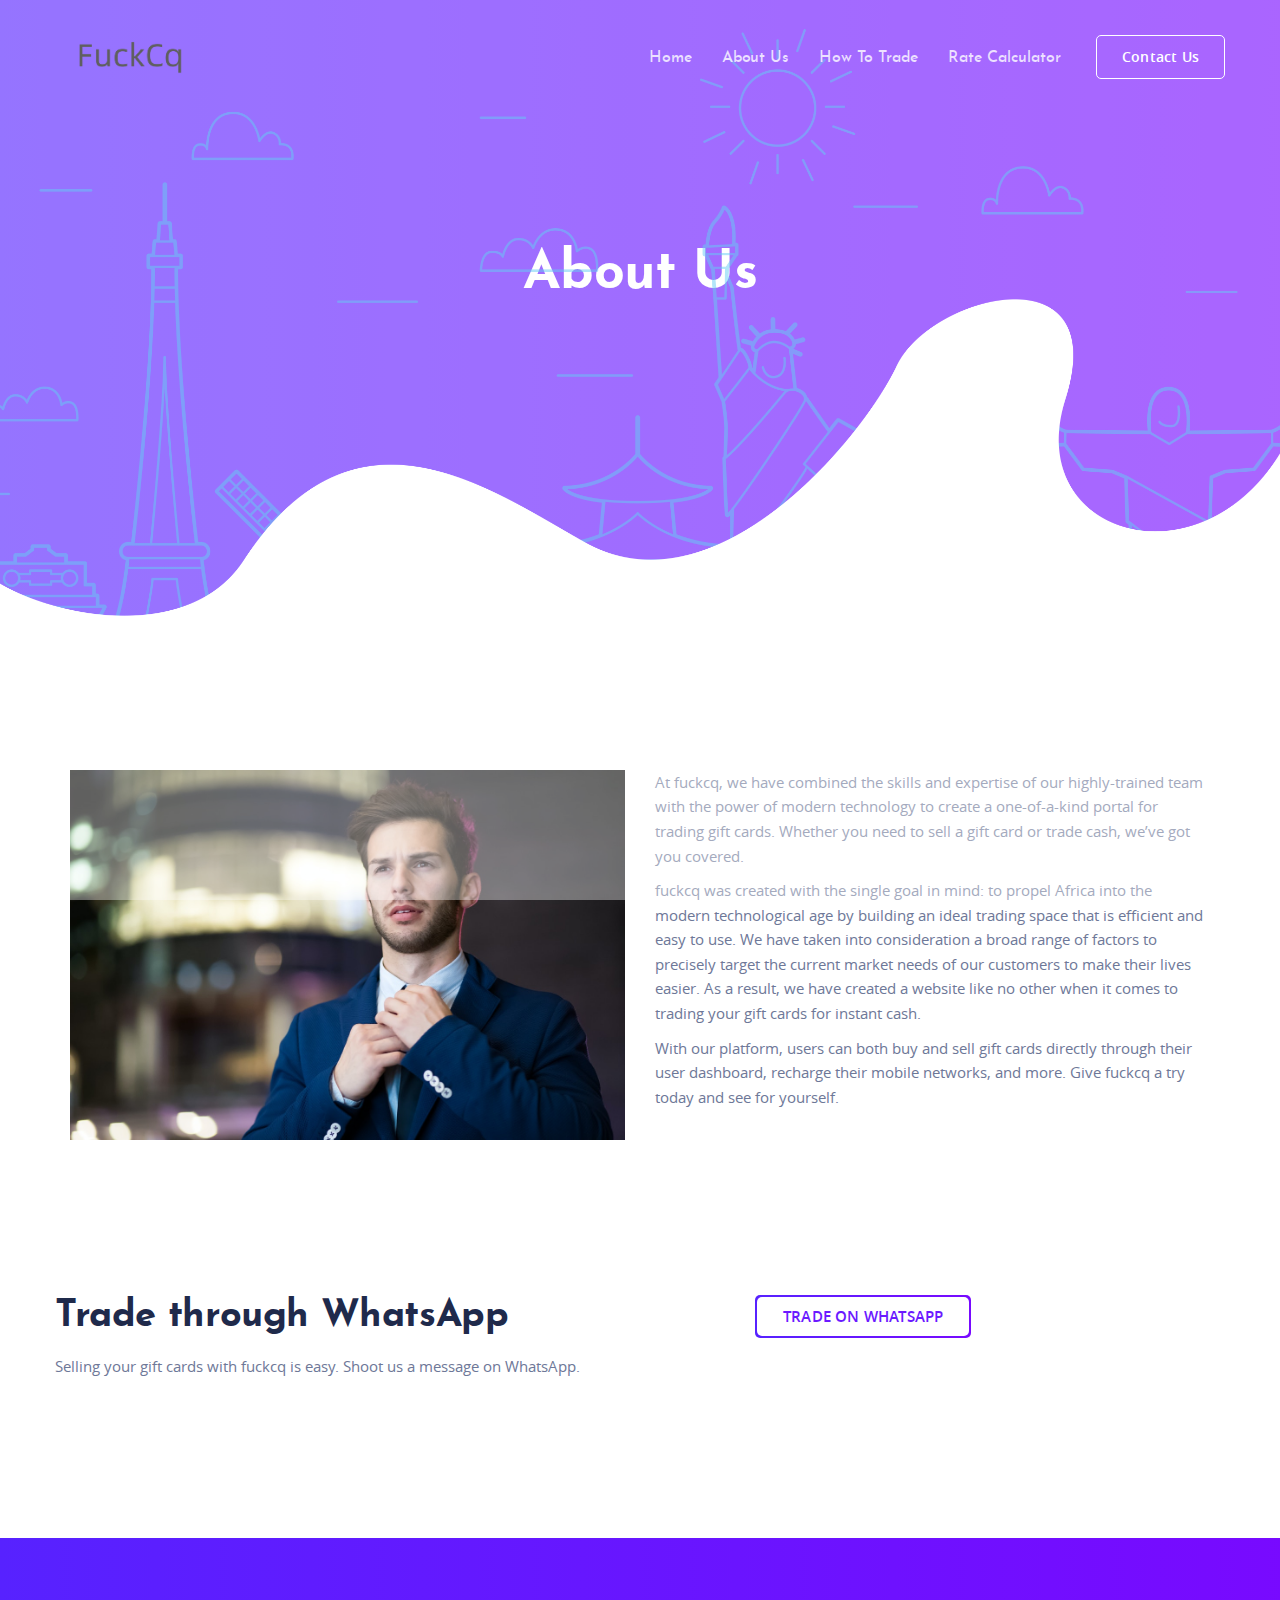
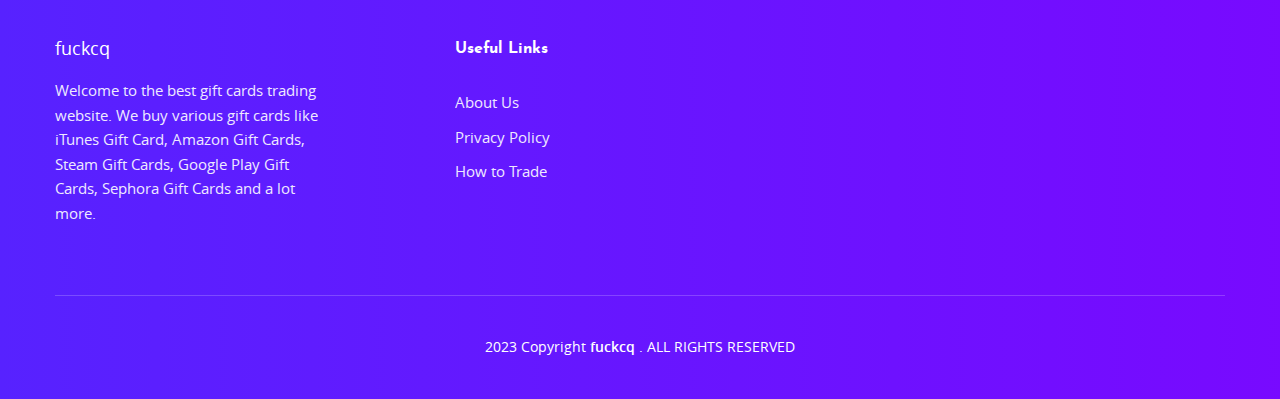
==== commit bc13001f: "last" ====
--- a/about-us.html
+++ b/about-us.html
@@ -14,13 +14,13 @@
     <!-- SEO Meta description -->
     <meta
       name="description"
-      content="TwoGiftCard is the best website to sell gift cards in Nigeria instantly and convert them to cash. So click on
+      content="fuckcq is the best website to sell gift cards in Nigeria instantly and convert them to cash. So click on
 the link and sell your Sephora, iTunes, Amazon or Apple gift cards easily and efficiently."
     />
-    <link rel="canonical" href="https://twogiftcard.com/about-us.html" />
+    <link rel="canonical" href="https://fuckcq.com/about-us.html" />
 
     <!--title-->
-    <title>About Us – TwoGiftCard | Sell Gift Cards In Nigeria</title>
+    <title>About Us – fuckcq | Sell Gift Cards In Nigeria</title>
   </head>
 
   <body data-spy="scroll" data-target="#navbar" data-offset="70">
@@ -55,12 +55,12 @@
 
               <a
                 class="navbar-brand page-scroll logo-light"
-                href="https://twogiftcard.com"
+                href="https://fuckcq.com"
                 ><img alt="" style="height: 40px" src="static/picture/two.png"
               /></a>
               <a
                 class="navbar-brand page-scroll logo-clr"
-                href="https://twogiftcard.com"
+                href="https://fuckcq.com"
                 ><img alt="" style="height: 40px" src="static/picture/two.png"
               /></a>
             </div>
@@ -86,7 +86,7 @@
                   </li>
                 </ul>
                 <div class="nav-btn">
-                  <a href="https://wa.me/message/PPYPFUT46HG2O1" class="btn btn-border"
+                  <a href="https://wa.me/qr/NVCAON6UAJQ7P1" class="btn btn-border"
                     >Contact Us</a
                   >
                 </div>
@@ -128,14 +128,14 @@
             </div>
             <div class="col-lg-6 wow fadeInUp pt-5 pt-lg-0">
               <p>
-                At <a href="https://twogiftcard.com" rel="nofollow">TwoGiftCard</a>,
+                At <a href="https://fuckcq.com" rel="nofollow">fuckcq</a>,
                 we have combined the skills and expertise of our highly-trained
                 team with the power of modern technology to create a
                 one-of-a-kind portal for trading gift cards. Whether you need to
                 sell a gift card or trade cash, we’ve got you covered.
               </p>
               <p>
-                <a href="https://twogiftcard.com" rel="nofollow">TwoGiftCard</a> was
+                <a href="https://fuckcq.com" rel="nofollow">fuckcq</a> was
                 created with the single goal in mind: to propel Africa into the
                 modern technological age by building an ideal trading space that
                 is efficient and easy to use. We have taken into consideration a
@@ -148,7 +148,7 @@
                 With our platform, users can both buy and sell gift cards
                 directly through their user dashboard, recharge their mobile
                 networks, and more. Give
-                <a href="https://twogiftcard.com" rel="nofollow">TwoGiftCard</a> a try
+                <a href="https://fuckcq.com" rel="nofollow">fuckcq</a> a try
                 today and see for yourself.
               </p>
             </div>
@@ -170,7 +170,7 @@
                     Trade through WhatsApp
                   </h4>
                   <p>
-                    Selling your gift cards with TwoGiftCard is easy. Shoot us a message on WhatsApp.
+                    Selling your gift cards with fuckcq is easy. Shoot us a message on WhatsApp.
                   </p>
                 </div>
               </div>
@@ -178,7 +178,7 @@
                 <div class="text-lg-right text-sm-left">
                   <a
                     target="_blank"
-                    href="https://wa.me/message/PPYPFUT46HG2O1"
+                    href="https://wa.me/qr/NVCAON6UAJQ7P1"
                     class="btn grdnt-blue fill"
                     ><span class="clip-txt">TRADE ON WHATSAPP</span></a
                   >
@@ -199,7 +199,7 @@
         <div class="row">
           <div class="row footer-widget">
             <div class="col-md-3 col-sm-6 res-margin">
-              <a class="navbar-brand" href="#"><span>TwoGiftCard</span></a>
+              <a class="navbar-brand" href="#"><span>fuckcq</span></a>
               <div class="spce"></div>
               <p>
                 Welcome to the best gift cards trading website. We buy various
@@ -225,7 +225,7 @@
           <div class="spce md"></div>
           <div class="spce"></div>
           <div class="copyright text-center light">
-            2023 Copyright <strong>TwoGiftCard</strong> . ALL RIGHTS RESERVED
+            2023 Copyright <strong>fuckcq</strong> . ALL RIGHTS RESERVED
           </div>
         </div>
       </div>
@@ -235,5 +235,5 @@
     <!-- script -->
     <script src="static/js/vendor.bundle.js"></script>
     <script src="static/js/script.js"></script>
-  <!-- Cloudflare Pages Analytics --><script defer src='static/js/beacon.min.js' data-cf-beacon='{"token": "79a20c894bab469280f5611bac0e7181"}'></script><!-- Cloudflare Pages Analytics --></body>
+ 
 </html>
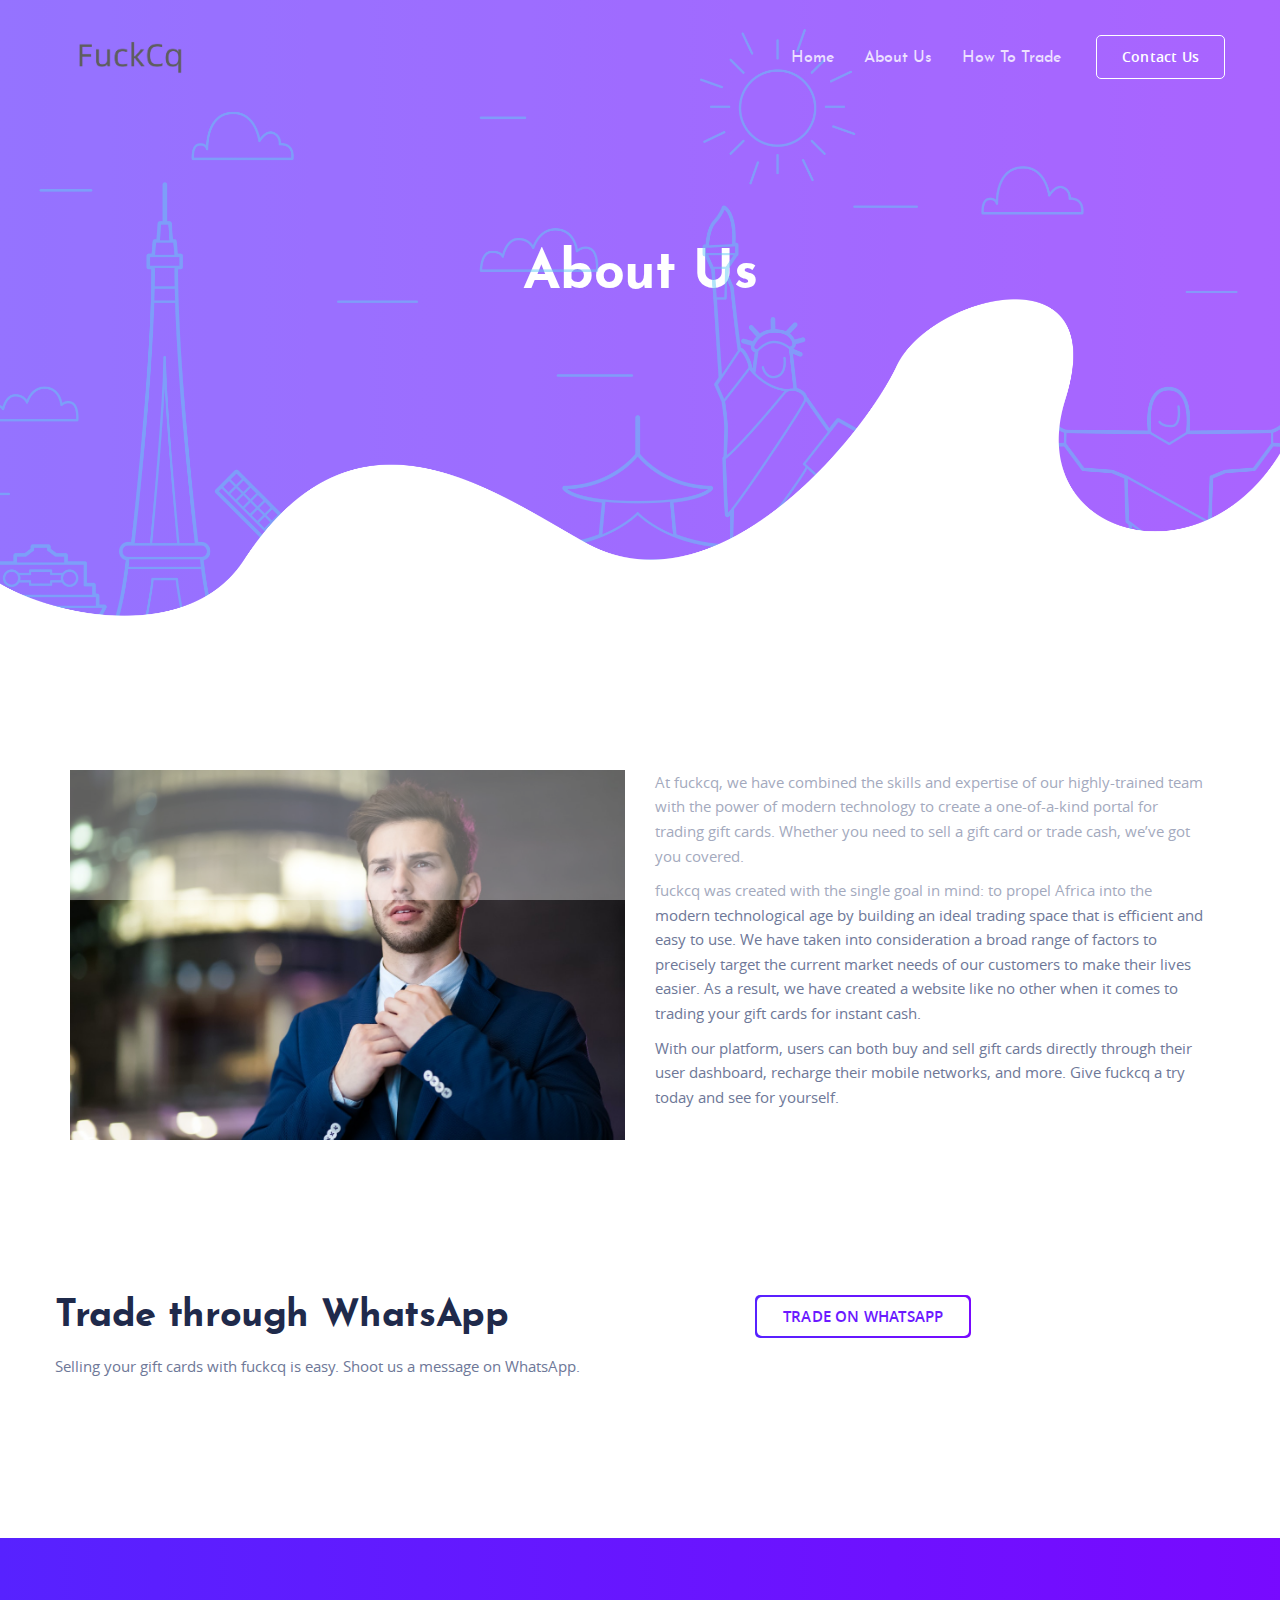
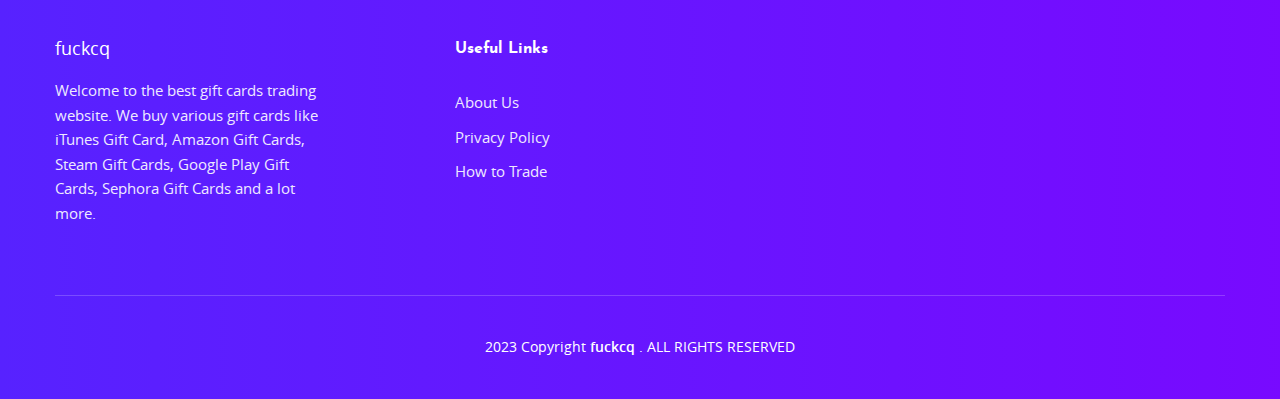
==== commit e3a10ece: "last" ====
--- a/about-us.html
+++ b/about-us.html
@@ -80,9 +80,6 @@
                   </li>
                   <li>
                     <a href="/how-to-trade.html">How To Trade</a>
-                  </li>
-                  <li>
-                    <a href="/rate-calculator.html">Rate Calculator</a>
                   </li>
                 </ul>
                 <div class="nav-btn">
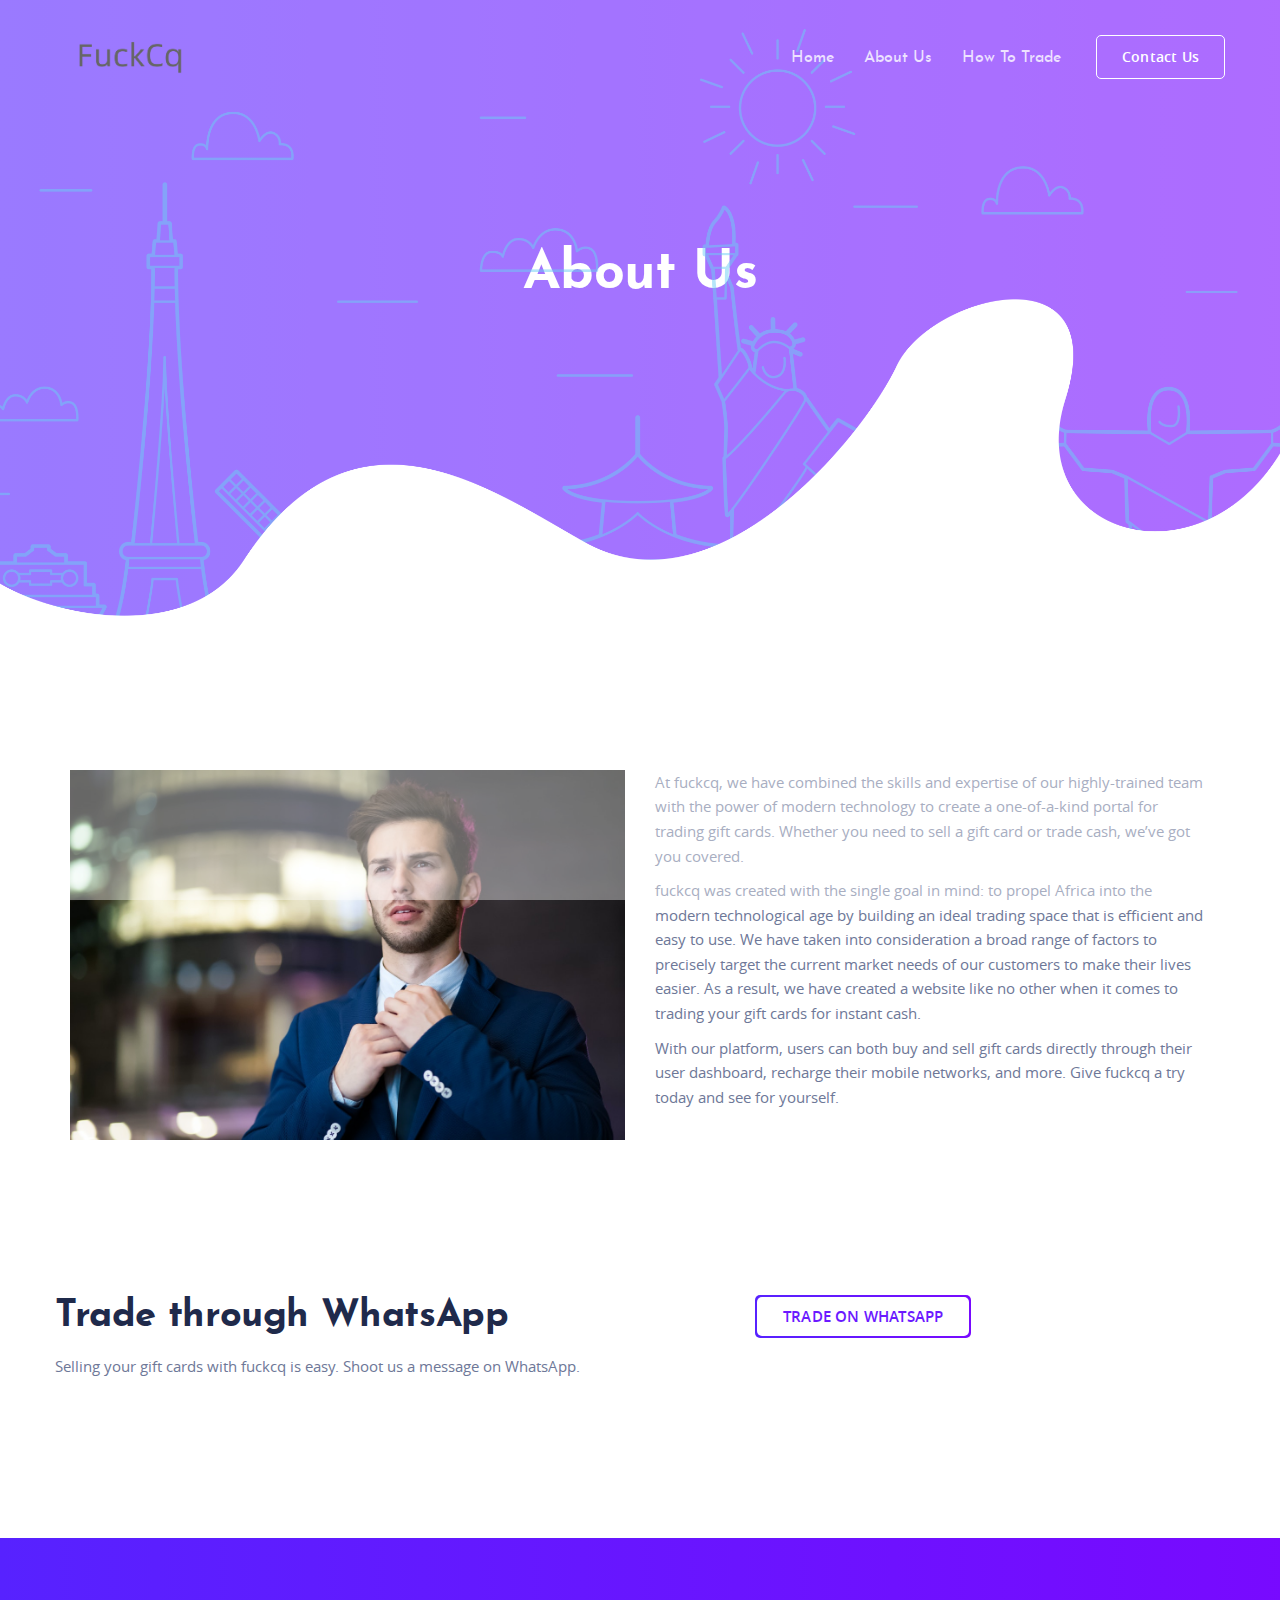
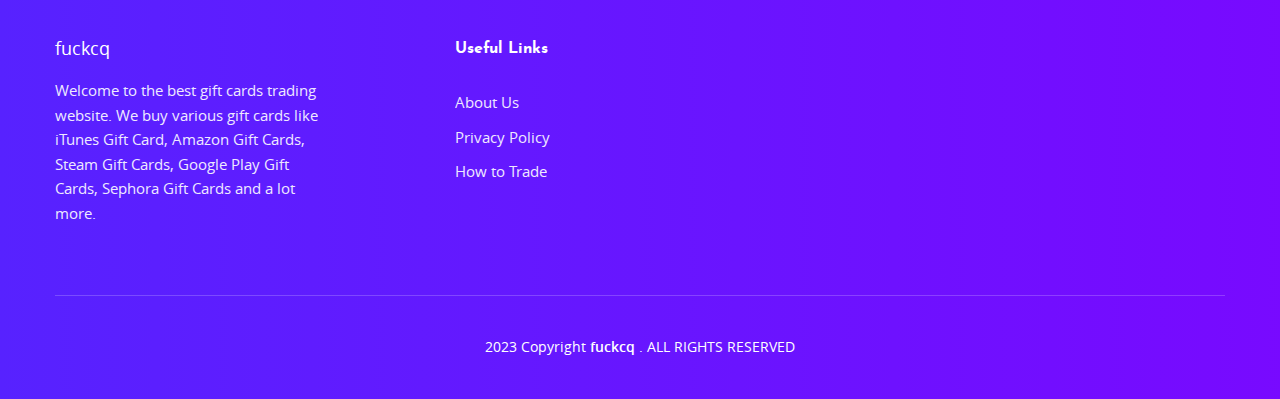
==== commit e48146ba: "last" ====
--- a/about-us.html
+++ b/about-us.html
@@ -22,6 +22,15 @@
     <!--title-->
     <title>About Us – fuckcq | Sell Gift Cards In Nigeria</title>
   </head>
+  <!-- Google tag (gtag.js) -->
+<script async src="https://www.googletagmanager.com/gtag/js?id=G-VQ7C626296"></script>
+<script>
+  window.dataLayer = window.dataLayer || [];
+  function gtag(){dataLayer.push(arguments);}
+  gtag('js', new Date());
+
+  gtag('config', 'G-VQ7C626296');
+</script>
 
   <body data-spy="scroll" data-target="#navbar" data-offset="70">
     <!--loader start-->
